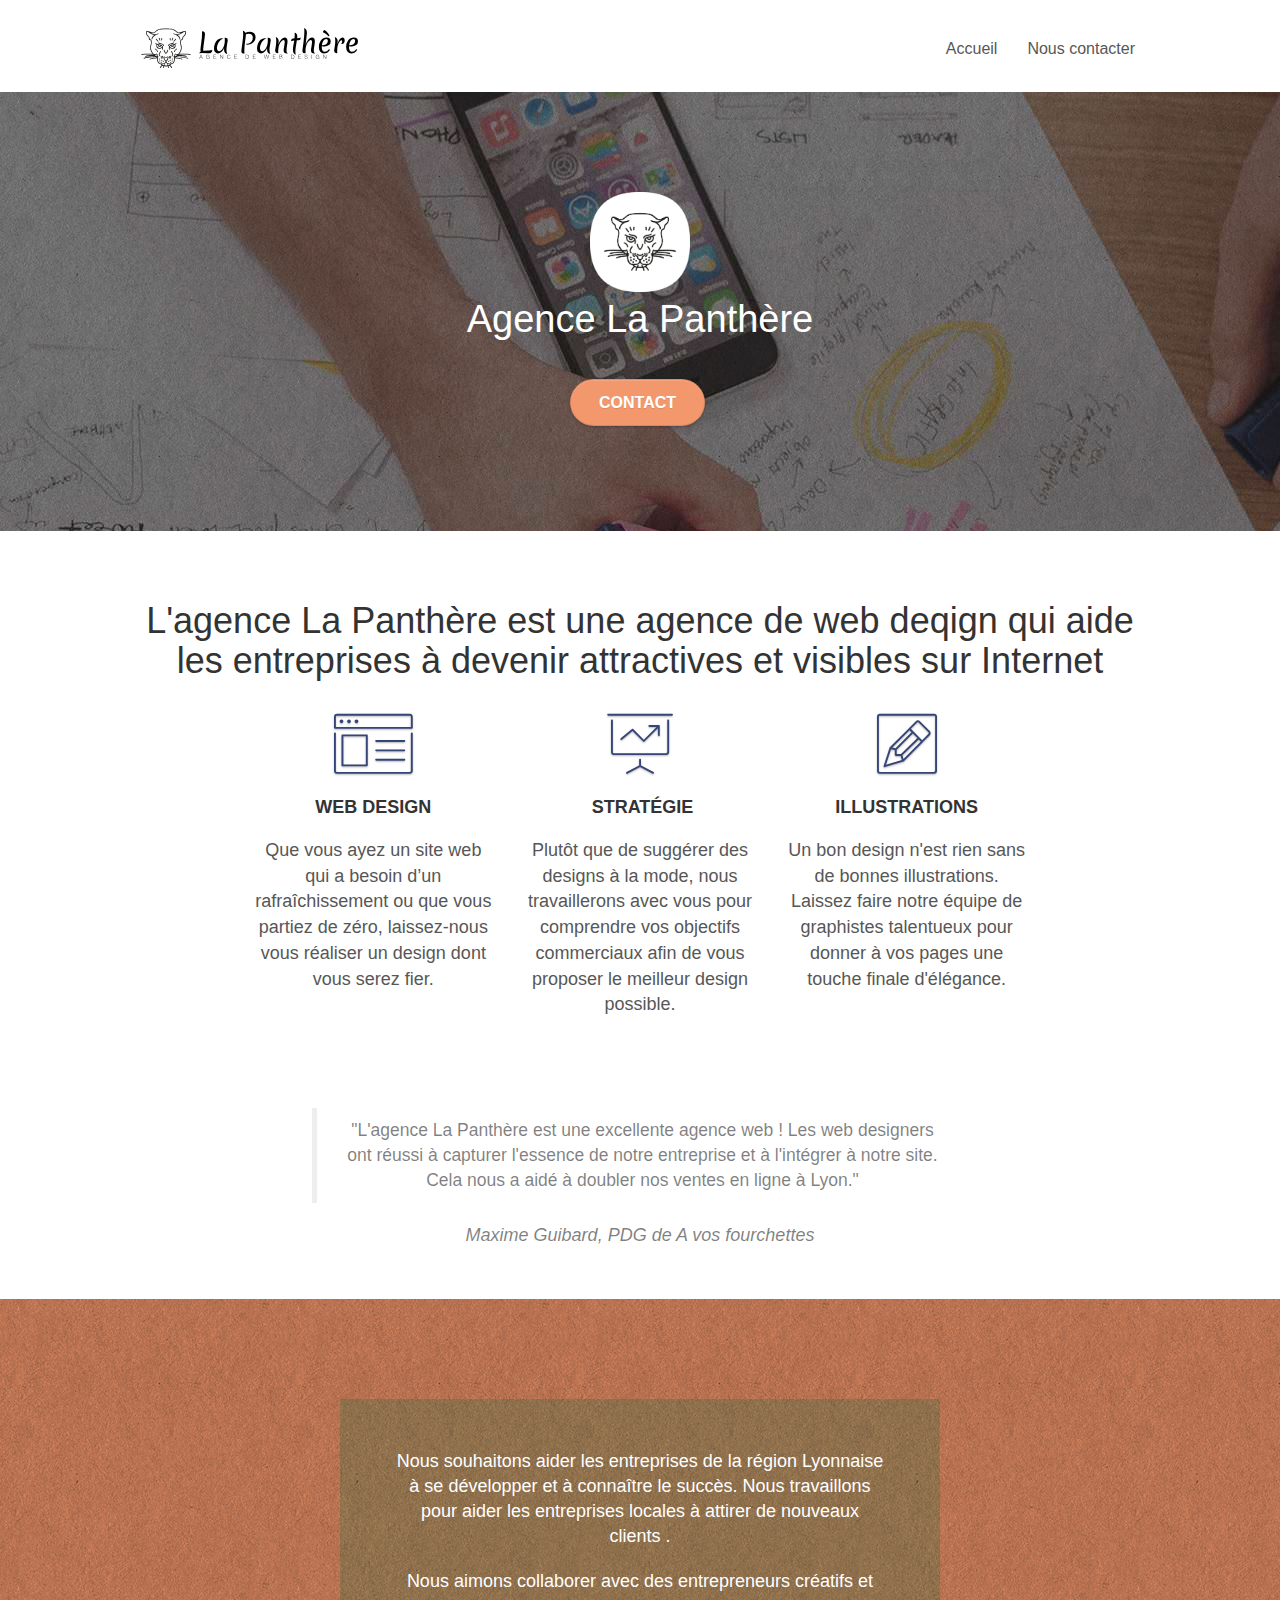
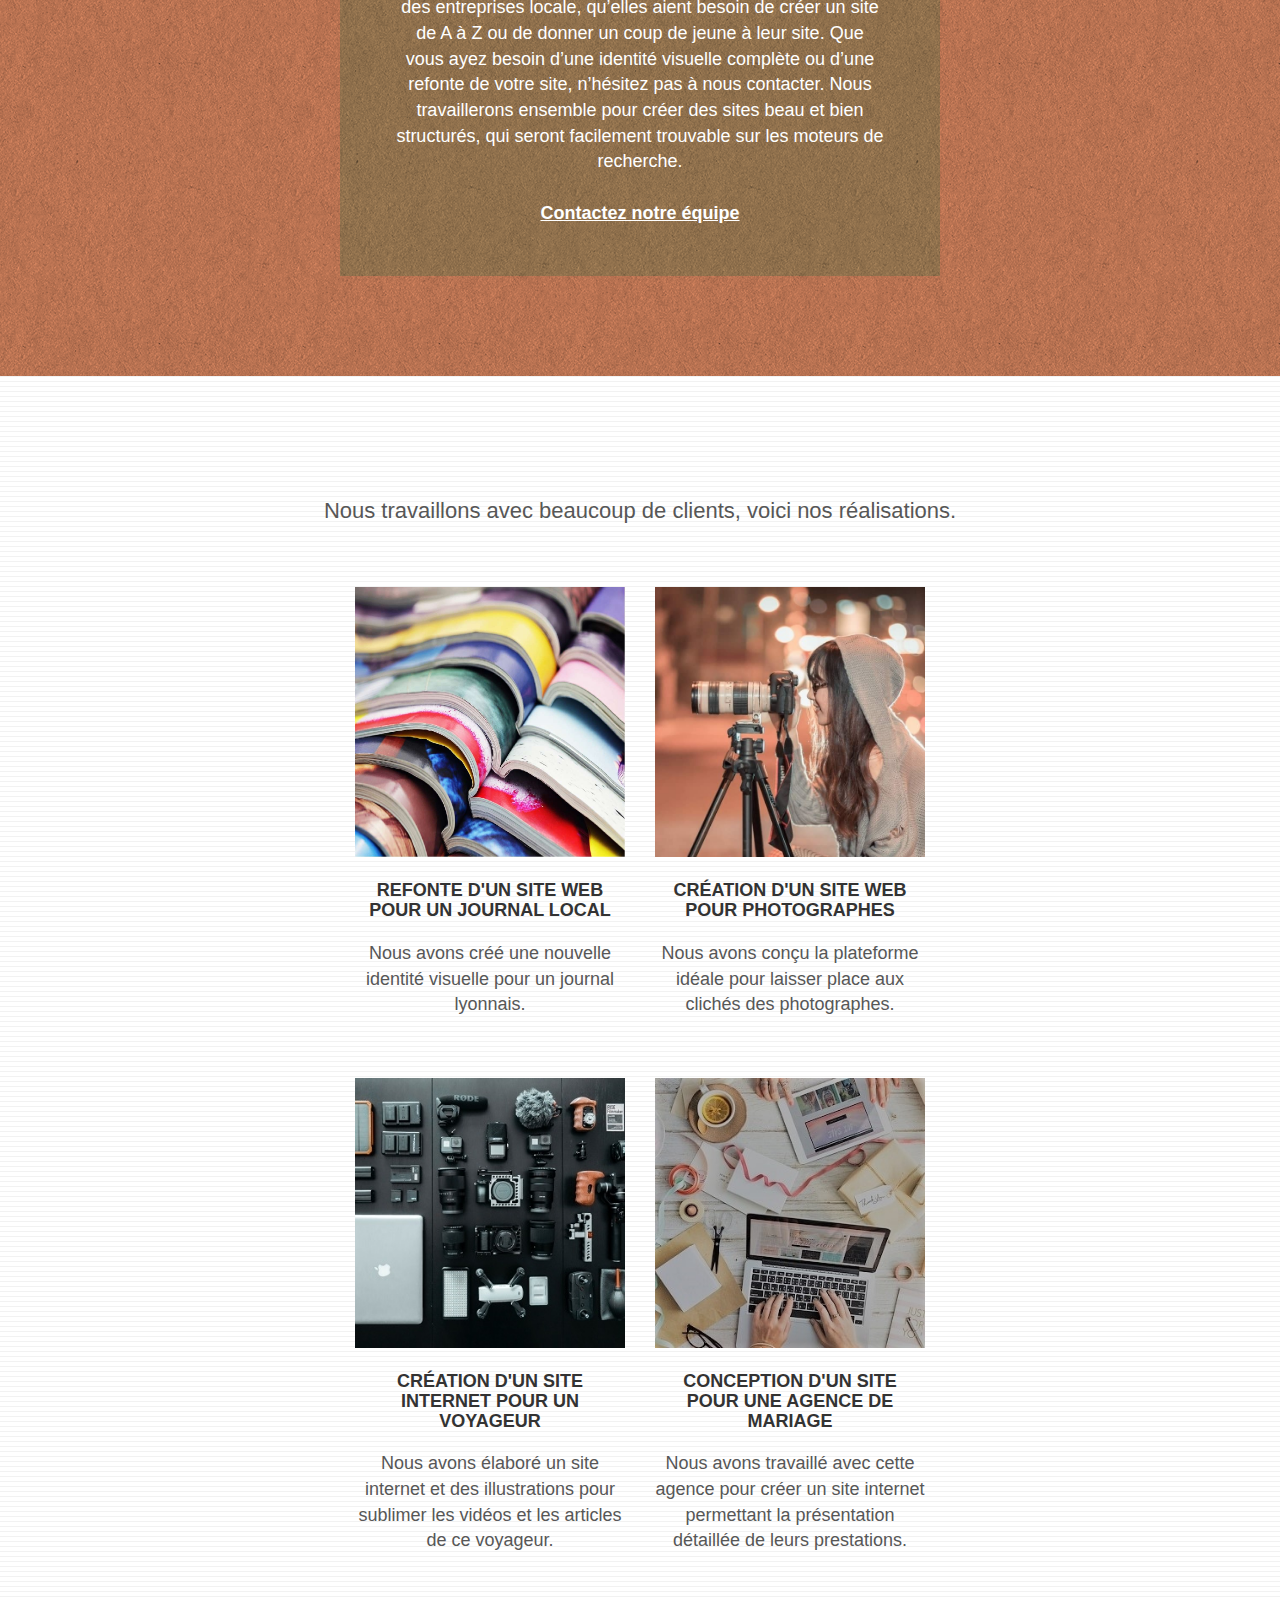
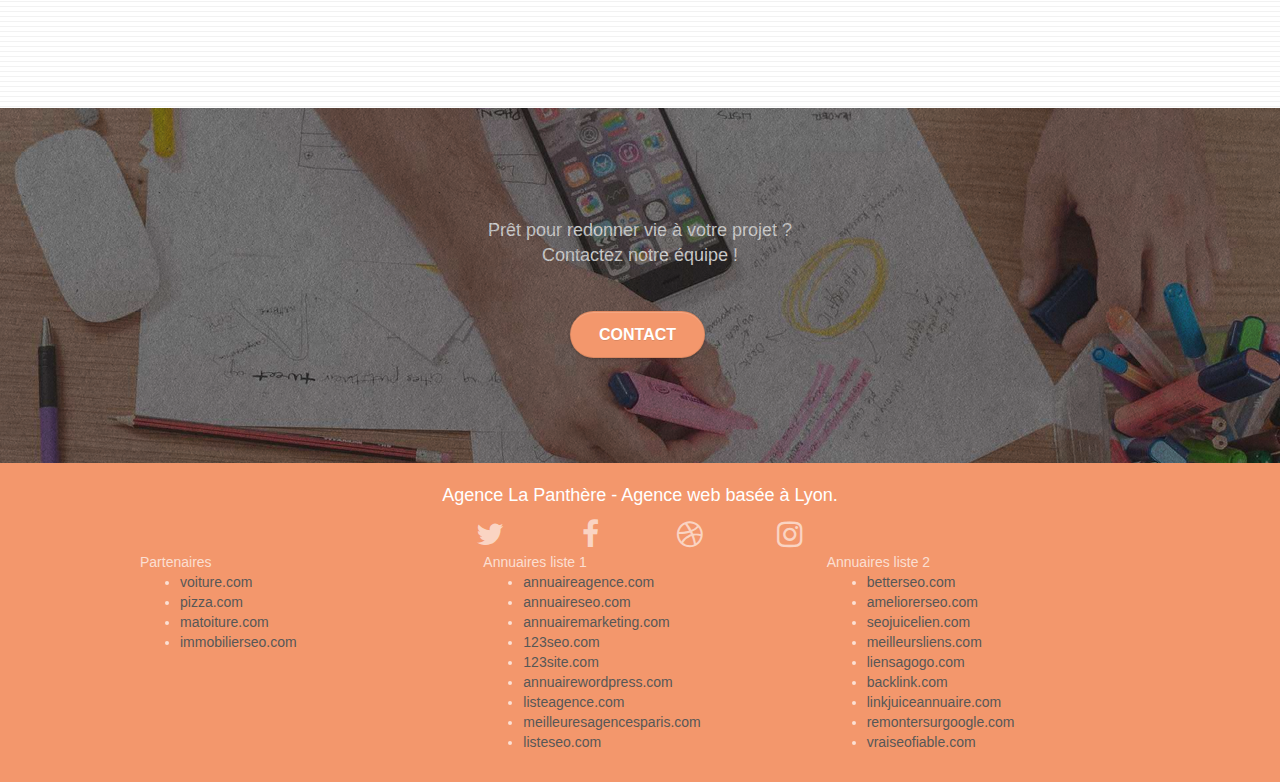
==== index.html @ 330e03d2 "suppression d'un chevron inutile aprés "nous contacter"" ====
<!doctype html>
<html lang="fr">
<head>
    <meta charset="utf-8">
    <meta name="keywords" content="seo, google, site web, site internet, agence design lyon, agence design, creation de website,creation de site internet vitrine, creer un site web entreprise, site web entreprise, faire un site internet">
    <meta name="description" content="L'agence La Panthère est une agence de web deqign qui aide les entreprises à devenir attractives et visibles sur Internet.">
    <meta name="viewport" content="width=device-width, initial-scale=1.0, viewport-fit=cover">
    <link rel="shortcut icon" type="image/png" href="favicon.jpg">
    
	<link rel="stylesheet" type="text/css" href="./css/bootstrap.css">
	<link rel="stylesheet" type="text/css" href="style.css">
	<link rel="stylesheet" type="text/css" href="./css/font-awesome.css">
	<link rel="stylesheet" type="text/css" href="./css/et-line.css">
	
	<script src="./js/jquery-2.1.0.js"></script>
	<script src="./js/bootstrap.js"></script>
	<script src="./js/blocs.js"></script>
	<script src="./js/jquery.touchSwipe.js" defer></script>
	<script src="./js/gmaps.js"></script>

    <title>Agence la Panthère - création web à Lyon</title>

    
<!-- Analytics -->
 <!-- Google tag (gtag.js) -->
<script async src="https://www.googletagmanager.com/gtag/js?id=G-FCXP6MXH14"></script>
<script>
  window.dataLayer = window.dataLayer || [];
  function gtag(){dataLayer.push(arguments);}
  gtag('js', new Date());

  gtag('config', 'G-FCXP6MXH14');
</script>
<script src="https://www.googleoptimize.com/optimize.js?id=OPT-WDSRFJL"></script>
<!-- Analytics END -->
    
</head>
<body>
<!-- Principal conteneur -->
<div class="page-container">
    
<!-- bloc-0 -->
<header>
<div class="bloc bgc-white l-bloc " id="bloc-0">
	<div class="container bloc-sm">
		<nav class="navbar row">
			<div class="navbar-header">
				<a class="navbar-brand" href="index.html"><img src="img/agence-la-panthere-monochrome.svg" alt="paris web design logo agence web meilleure agence" height="40" /></a>
				<button id="nav-toggle" type="button" class="ui-navbar-toggle navbar-toggle" data-toggle="collapse" data-target=".navbar-1">
					<span class="sr-only">Toggle navigation</span><span class="icon-bar"></span><span class="icon-bar"></span><span class="icon-bar"></span>
				</button>
			</div>
			<div class="collapse navbar-collapse navbar-1 special-dropdown-nav">
				<ul class="site-navigation nav navbar-nav">
					<li>
						<a href="index.html">Accueil</a>
					</li>
					<li>
					</li>
					<li>
						<a href="contact.html">Nous contacter</a>
					</li>
				</ul>
			</div>
		</nav>
	</div>
</div>
</header>
<!-- bloc-0 END -->

<!-- bloc-1-presentation -->
<div class="bloc bgc-dark-slate-blue bg-banniere d-bloc bg-t-edge bloc-bg-texture texture-paper b-parallax" id="bloc-1-hero">
	<div class="container bloc-lg">
		<div class="row tight-width-whitespace">
			<div class="col-sm-12">
				<img src="img/logo.png" class="center-block image-resize-mode" width="100" alt="Agence La Panthère, agence web paris, création logo paris" />
				<p class="text-center hero-bloc-text tc-white ">
					Agence La Panthère
				</p>
				<div class="text-center">
					<a href="contact.html" class="btn btn-lg btn-clean btn-rd cta-hero btn-atomic-tangerine" id="cta-hero">Contact</a>
				</div>
			</div>
		</div>
	</div>
</div>
<!-- bloc-1-presentation END -->

<!-- bloc-2-services -->
<div class="bloc bgc-white l-bloc" id="bloc-2-services">
	<div class="container bloc-md">
		<div class="row">
			<div class="col-sm-12 text-center">
				<h1> L'agence La Panthère est une agence de web deqign qui aide les entreprises à devenir attractives et visibles sur Internet </h1>
			</div>
		</div>
		<div class="row voffset-lg med-width-whitespace">
			<div class="col-sm-4">
				<div class="text-center">
					<span class="et-icon-browser sm-shadow icon-dark-slate-blue icons icon-lg"></span>
				</div>
				<h3 class="mg-md text-center">
					Web design
				</h3>
				<p class="text-center ">
					Que vous ayez un site web qui a besoin d&rsquo;un rafraîchissement ou que vous partiez de zéro, laissez-nous vous réaliser un design dont vous serez fier.
				</p>
			</div>
			<div class="col-sm-4">
				<div class="text-center">
					<span class="et-icon-presentation sm-shadow icon-dark-slate-blue icons icon-lg"></span>
				</div>
				<h3 class="mg-md text-center">
					&nbsp;Stratégie
				</h3>
				<p class="text-center ">
					Plutôt que de suggérer des designs à la mode, nous travaillerons avec vous pour comprendre vos objectifs commerciaux afin de vous proposer le meilleur design possible.<br>
				</p>
			</div>
			<div class="col-sm-4">
				<div class="text-center">
					<span class="et-icon-edit sm-shadow icon-dark-slate-blue icons icon-lg"></span>
				</div>
				<h3 class="mg-md text-center">
					Illustrations
				</h3>
				<p class="text-center ">
					Un bon design n'est rien sans de bonnes illustrations. Laissez faire notre équipe de graphistes talentueux pour donner à vos pages une touche finale d'élégance.
				</p>
			</div>
		</div>
		<div class="row voffset-lg voffset">
			<div class="col-xs-12 col-md-8 col-md-offset-2 text-center">
				<figure>
					<blockquote>"L'agence La Panthère est une excellente agence web ! Les web designers ont réussi à capturer l'essence de notre entreprise et à l'intégrer à notre site. Cela nous a aidé à doubler nos ventes en ligne à Lyon."
						</blockquote>
						<cite>Maxime Guibard, PDG de A vos fourchettes</cite>
				</figure>

			</div>
		</div>
	</div>
</div>
<!-- bloc-2-services END -->

<!-- bloc-3-what-i-do -->
<div class="bloc tc-white bgc-atomic-tangerine bg-presentation d-bloc bloc-bg-texture texture-paper b-parallax" id="bloc-3-what-i-do">
	<div class="container bloc-lg">
		<div class="row tight-width-whitespace black-background">
			<div class="col-sm-12">
				<h2 class="mg-md text-center tc-white">
					Nous souhaitons aider les entreprises de la région Lyonnaise à se développer et à connaître le succès. Nous travaillons pour aider les entreprises locales à attirer de nouveaux clients .<br>
				</h2>
				<p class="text-center white">
					Nous aimons collaborer avec des entrepreneurs créatifs et des entreprises locale, qu’elles aient besoin de créer un site de A à Z ou de donner un coup de jeune à leur site. Que vous ayez besoin d’une identité visuelle complète ou d’une refonte de votre site, n’hésitez pas à nous contacter. Nous travaillerons ensemble pour créer des sites beau et bien structurés, qui seront facilement trouvable sur les moteurs de recherche. <br><br><a class="ltc-white bold-link" href="contact.html">Contactez notre équipe</a><br>
				</p>
			</div>
		</div>
	</div>
</div>
<!-- bloc-3-what-i-do END -->

<!-- bloc-4-portfolio -->
<div class="bloc bgc-white bg-lines-h2-bg bg-repeat l-bloc" id="bloc-4-portfolio">
	<div class="container bloc-lg">
		<div class="row">
			<div class="col-sm-12 text-center">
				<h2>Nous travaillons avec beaucoup de clients, voici nos réalisations.</h2>
			</div>
		</div>
		<div class="row tight-width-whitespace portfolio-row">
			<div class="col-sm-6">
				<a href="#" data-lightbox="img/1.jpg" data-gallery-id="gallery-1" data-caption="Refonte d'un site web pour un journal local" data-frame="snapshot-lb"><img src="img/1.jpg" alt="paris web design logo agence web meilleure agence et refonte site web journal" class="img-responsive portfolio-thumb" /></a>
				<h3 class="mg-md text-center">
					Refonte d'un site web pour un journal local
				</h3>
				<p class="text-center">
					Nous avons créé une nouvelle identité visuelle pour un journal lyonnais.
				</p>
			</div>
			<div class="col-sm-6">
				<a href="#" data-lightbox="img/2.jpg" data-gallery-id="gallery-1" data-caption="Création d'un site web pour photographes" data-frame="snapshot-lb"><img src="img/2.jpg" class="img-responsive portfolio-thumb" alt="paris web design logo agence web meilleure agence, Création d'un site web pour photographes" /></a>
				<h3 class="mg-md text-center">
					Création d'un site web pour photographes
				</h3>
				<p class="text-center">
					Nous avons conçu la plateforme idéale pour laisser place aux clichés des photographes.
				</p>
			</div>
		</div>
		<div class="row tight-width-whitespace portfolio-row">
			<div class="col-sm-6">
				<a href="#" data-lightbox="img/3.jpg" data-gallery-id="gallery-1" data-caption="Création d'un site internet pour un voyageur" data-frame="snapshot-lb"><img src="img/3.jpg" class="img-responsive portfolio-thumb" alt="paris web design logo agence web meilleure agence, Création d'un site web pour voyageur"/></a>
				<h3 class="mg-md text-center">
					Création d'un site internet pour un voyageur
				</h3>
				<p class="text-center">
					Nous avons élaboré un site internet et des illustrations pour sublimer les vidéos et les articles de ce voyageur.
				</p>
			</div>
			<div class="col-sm-6">
				<a href="#" data-lightbox="img/4.jpg" data-gallery-id="gallery-1" data-caption="Conception d'un site pour une agence de mariage" data-frame="snapshot-lb"><img src="img/4.jpg" class="img-responsive portfolio-thumb" alt="paris web design logo agence web meilleure agence, Création d'un site web pour agence de mariage" /></a>
				<h3 class="mg-md text-center">
					Conception d'un site pour une agence de mariage
				</h3>
				<p class="text-center">
					Nous avons travaillé avec cette agence pour créer un site internet permettant la présentation détaillée de leurs prestations.
				</p>
			</div>
		</div>
	</div>
</div>
<!-- bloc-4-portfolio END -->

<!-- bloc-5-cta -->
<div class="bloc bgc-dark-slate-blue bg-banniere d-bloc bloc-bg-texture texture-paper" id="bloc-5-cta">
	<div class="container bloc-lg">
		<div class="row">
			<h2 class="mg-md text-center tc-white">
				Prêt pour redonner vie à votre projet ?<br>Contactez notre équipe !
			</h2>
			<div class="col-sm-12 text-center">
				<a href="contact.html" class="btn btn-atomic-tangerine btn-clean btn-rd btn-lg cta-hero">Contact</a>
			</div>
		</div>
	</div>
</div>
<!-- bloc-5-cta END -->

<!-- Footer - bloc-8 -->
<div class="bloc bgc-atomic-tangerine d-bloc" id="bloc-8">
	<div class="container bloc-sm">
		<div class="row">
			<div class="col-sm-12">
				<p class="text-center white">
					Agence La Panthère - Agence web basée à Lyon.<br>
				</p>
				<div class="row row-no-gutters social">
					<div class="col-sm-3">
						<div class="text-center">
							<a class="social" href="index.html"><span class="fa fa-twitter icon-md"></span></a>
						</div>
					</div>
					<div class="col-sm-3">
						<div class="text-center">
							<a class="social" href="index.html"><span class="fa fa-facebook icon-md"></span></a>
						</div>
					</div>
					<div class="col-sm-3">
						<div class="text-center">
							<a class="social" href="index.html"><span class="fa fa-dribbble icon-md"></span></a>
						</div>
					</div>
					<div class="col-sm-3">
						<div class="text-center">
							<a class="social" href="index.html"><span class="fa fa-instagram icon-md"></span></a>
						</div>
					</div>
					
				</div>
				<div class="row">
					<div class="col-sm-4">
						Partenaires
							<ul>
								<li><a href="voiture.com">voiture.com</a></li>
								<li><a href="pizza.com">pizza.com</a></li>
								<li><a href="matoiture.com">matoiture.com</a></li>
								<li><a href="immobilierseo.com">immobilierseo.com</a></li>
							</ul>		
					</div>
					<div class="col-sm-4">
						Annuaires liste 1
						<ul>
							<li><a href="annuaireagence.com">annuaireagence.com</a></li>
							<li><a href="annuaireseo.com">annuaireseo.com</a></li>
							<li><a href="annuairemarketing.com">annuairemarketing.com</a></li>
							<li><a href="123seoture.com">123seo.com</a></li>
							<li><a href="123site.com">123site.com</a></li>
							<li><a href="annuairewordpress.com">annuairewordpress.com</a></li>
							<li><a href="listeagence.com">listeagence.com</a></li>
							<li><a href="meilleuresagencesparis.com">meilleuresagencesparis.com</a></li>
							<li><a href="listeseo.com">listeseo.com</a></li>
						</ul>
					</div>
					<div class="col-sm-4">
						Annuaires liste 2
						<ul>
							<li><a href="betterseo.com">betterseo.com</a></li>
							<li><a href="ameliorerseo.com">ameliorerseo.com</a></li>
							<li><a href="seojuicelien.com">seojuicelien.com</a></li>
							<li><a href="meilleursliens.com">meilleursliens.com</a></li>
							<li><a href="liensagogo.com">liensagogo.com</a></li>
							<li><a href="backlink.com">backlink.com</a></li>
							<li><a href="linkjuiceannuaire.com">linkjuiceannuaire.com</a></li>
							<li><a href="remontersurgoogle.com">remontersurgoogle.com</a></li>
							<li><a href="vraiseofiable.com">vraiseofiable.com</a></li>
						</ul>
					</div>
				</div>
			</div>
		</div>
	</div>
</div>
<!-- Footer - bloc-8 END -->

</div>
<!-- Principal conteneur END -->
    
<script src="//rum-static.pingdom.net/pa-631eff310d7ce5001100128c.js" async></script>
<meta name="google-site-verification" content="HFhwHZLfHXE2FQWErXuhTQjRQw5ys9-NJ2hqbVVsiCo" />
</body>
</html>
---- style.css ----
body {
    margin: 0;
    padding: 0;
    background: #FFF;
    overflow-x: hidden;
    -webkit-font-smoothing: antialiased;
    -moz-osx-font-smoothing: grayscale;
}

a,
button {
    transition: all .3s ease-in-out;
    outline: none!important;
}

a:hover {
    text-decoration: none;
    cursor: pointer;
}

#page-loading-blocs-notifaction {
    position: fixed;
    top: 0;
    bottom: 0;
    width: 100%;
    z-index: 100000;
    background: #FFFFFF url("img/pageload-spinner.gif") no-repeat center center;
}

.bloc {
    width: 100%;
    clear: both;
    background: 50% 50% no-repeat;
    padding: 0 50px;
    -webkit-background-size: cover;
    -moz-background-size: cover;
    -o-background-size: cover;
    background-size: cover;
    position: relative;
}

.bloc .container {
    padding-left: 0;
    padding-right: 0;
}

.bloc-lg {
    padding: 100px 50px;
   
}

.bloc-md {
    padding: 50px;
}

.bloc-sm {
    padding: 20px 50px;
}

.bg-center,
.bg-l-edge,
.bg-r-edge,
.bg-t-edge,
.bg-b-edge,
.bg-tl-edge,
.bg-bl-edge,
.bg-tr-edge,
.bg-br-edge,
.bg-repeat {
    -webkit-background-size: auto!important;
    -moz-background-size: auto!important;
    -o-background-size: auto!important;
    background-size: auto!important;
}

.bg-repeat {
    background: repeat;
}

.bg-t-edge {
    background: top no-repeat;
}

.bloc-bg-texture::before {
    content: "";
    background-size: 2px 2px;
    position: absolute;
    top: 0;
    bottom: 0;
    left: 0;
    right: 0;
}

.texture-paper::before {
    background: url("img/texture-paper.png");
    background-size: 280px 280px;
}

.b-parallax {
    background-attachment: fixed;
}

.d-bloc {
    color: rgba(255, 255, 255, .7);
}

.d-bloc button:hover {
    color: rgba(255, 255, 255, .9);
}

.d-bloc .icon-round,
.d-bloc .icon-square,
.d-bloc .icon-rounded,
.d-bloc .icon-semi-rounded-a,
.d-bloc .icon-semi-rounded-b {
    border-color: rgba(255, 255, 255, .9);
}

.d-bloc .divider-h span {
    border-color: rgba(255, 255, 255, .2);
}

.d-bloc .a-btn,
.d-bloc .navbar a,
.d-bloc .navbar-brand,
.d-bloc a .icon-sm,
.d-bloc a .icon-md,
.d-bloc a .icon-lg,
.d-bloc a .icon-xl,
.d-bloc h1 a,
.d-bloc h2 a,
.d-bloc h3 a,
.d-bloc h4 a,
.d-bloc h5 a,
.d-bloc h6 a,
.d-bloc p a {
    color: rgba(255, 255, 255, .6);
}

.d-bloc .a-btn:hover,
.d-bloc .navbar a:hover,
.d-bloc .navbar-brand:hover,
.d-bloc a:hover .icon-sm,
.d-bloc a:hover .icon-md,
.d-bloc a:hover .icon-lg,
.d-bloc a:hover .icon-xl,
.d-bloc h1 a:hover,
.d-bloc h2 a:hover,
.d-bloc h3 a:hover,
.d-bloc h4 a:hover,
.d-bloc h5 a:hover,
.d-bloc h6 a:hover,
.d-bloc p a:hover {
    color: rgba(255, 255, 255, 1);
}

.d-bloc .navbar-toggle .icon-bar {
    background: rgba(255, 255, 255, 1);
}

.d-bloc .btn-wire,
.d-bloc .btn-wire:hover {
    color: rgba(255, 255, 255, 1);
    border-color: rgba(255, 255, 255, 1);
}

.d-bloc .panel {
    color: rgba(0, 0, 0, .5);
}

.d-bloc .panel button:hover {
    color: rgba(0, 0, 0, .7);
}

.d-bloc .panel icon {
    border-color: rgba(0, 0, 0, .7);
}

.d-bloc .panel .divider-h span {
    border-color: rgba(0, 0, 0, .1);
}

.d-bloc .panel .a-btn {
    color: rgba(0, 0, 0, .6);
}

.d-bloc .panel .a-btn:hover {
    color: rgba(0, 0, 0, 1);
}

.d-bloc .panel .btn-wire,
.d-bloc .panel .btn-wire:hover {
    color: rgba(0, 0, 0, .7);
    border-color: rgba(0, 0, 0, .3);
}

.d-bloc .panel,
.l-bloc {
    color: rgba(0, 0, 0, .5);
}

.d-bloc .panel button:hover,
.l-bloc button:hover {
    color: rgba(0, 0, 0, .7);
}

.l-bloc .icon-round,
.l-bloc .icon-square,
.l-bloc .icon-rounded,
.l-bloc .icon-semi-rounded-a,
.l-bloc .icon-semi-rounded-b {
    border-color: rgba(0, 0, 0, .7);
}

.d-bloc .panel .divider-h span,
.l-bloc .divider-h span {
    border-color: rgba(0, 0, 0, .1);
}

.d-bloc .panel .a-btn,
.l-bloc .a-btn,
.l-bloc .navbar a,
.l-bloc .navbar-brand,
.l-bloc a .icon-sm,
.l-bloc a .icon-md,
.l-bloc a .icon-lg,
.l-bloc a .icon-xl,
.l-bloc h1 a,
.l-bloc h2 a,
.l-bloc h3 a,
.l-bloc h4 a,
.l-bloc h5 a,
.l-bloc h6 a,
.l-bloc p a {
    color: rgba(0, 0, 0, .6);
}

.d-bloc .panel .a-btn:hover,
.l-bloc .a-btn:hover,
.l-bloc .navbar a:hover,
.l-bloc .navbar-brand:hover,
.l-bloc a:hover .icon-sm,
.l-bloc a:hover .icon-md,
.l-bloc a:hover .icon-lg,
.l-bloc a:hover .icon-xl,
.l-bloc h1 a:hover,
.l-bloc h2 a:hover,
.l-bloc h3 a:hover,
.l-bloc h4 a:hover,
.l-bloc h5 a:hover,
.l-bloc h6 a:hover,
.l-bloc p a:hover {
    color: rgba(0, 0, 0, 1);
}

.l-bloc .navbar-toggle .icon-bar {
    color: rgba(0, 0, 0, .6);
}

.d-bloc .panel .btn-wire,
.d-bloc .panel .btn-wire:hover,
.l-bloc .btn-wire,
.l-bloc .btn-wire:hover {
    color: rgba(0, 0, 0, .7);
    border-color: rgba(0, 0, 0, .3);
}

.voffset {
    margin-top: 30px;
}

.voffset-lg {
    margin-top: 80px;
}

.row-no-gutters {
    margin-right: 0;
    margin-left: 0;
}

.row.row-no-gutters > [class^="col-"],
.row.row-no-gutters > [class*=" col-"] {
    padding-right: 0;
    padding-left: 0;
}

#bloc-1-hero h1 {
    font-size: 32px;
}

.navbar {
    margin-bottom: 0;
    z-index: 1;
}

.navbar-brand {
    height: auto;
    padding: 3px 15px;
    font-size: 25px;
    font-weight: normal;
    font-weight: 600;
    line-height: 44px;
}

.navbar-brand img {
    max-height: 200px;
    margin: 0 5px 0 0;
    display: inline;
}

.navbar-brand img[src$=svg] {
    min-width: 100px;
}

.nav-center .navbar-brand img {
    margin: 0;
}

.navbar .nav {
    padding-top: 2px;
    margin-right: -16px;
    float: right;
    z-index: 1;
}

.nav > li {
    float: left;
    margin-top: 4px;
    font-size: 16px;
}

.navbar-nav .open .dropdown-menu > li > a {
    text-align: inherit;
}

.nav > li a:hover,
.nav > li a:focus {
    background: transparent;
}

.navbar-toggle {
    margin: 10px 10px 0 0;
    border: 0px;
}

.navbar-toggle:hover {
    background: transparent!important;
}

.navbar-toggle .icon-bar {
    background-color: rgba(0, 0, 0, .5);
    width: 26px;
}

.nav-invert .navbar .nav {
    float: left;
}

.nav-invert .navbar-header,
.nav-invert .navbar-brand {
    float: right;
    position: relative;
    z-index: 2;
}

@media (min-width: 768px) {
    .site-navigation {
        position: absolute;
        top: 50%;
        right: 20px;
        transform: translate(0, -50%);
        -webkit-transform: translateY(-50%);
    }
    .nav > li .dropdown-menu a,
    .nav > li .dropdown-menu a:hover {
        color: #484848;
    }
    .nav-invert .site-navigation {
        left: 0;
        right: 0;
    }
    .nav-center {
        text-align: center;
    }
    .nav-center .navbar-header {
        width: 100%;
    }
    .nav-center .navbar-header,
    .nav-center .navbar-brand,
    .nav-center .nav > li {
        float: none;
        display: inline-block;
    }
    .nav-center .site-navigation {
        position: relative;
        width: 100%;
        right: 0;
        margin-right: 0px;
        margin-top: 20px;
    }
    .nav-center.mini-nav .navbar-toggle {
        float: none;
        margin: 10px auto 0;
    }
}

.nav > li > .dropdown a {
    background: none!important;
    display: block;
    padding: 14px 15px;
}

nav .caret {
    margin: 0 5px;
}

.dropdown-menu .dropdown-menu {
    top: -8px;
    left: 100%;
}

.dropdown-menu .dropmenu-flow-right {
    top: 100%;
    left: 0;
    margin-left: -1px;
    border-top-left-radius: 0;
    border-top-right-radius: 0;
}

.dropdown-menu .dropdown span {
    border: 4px solid black;
    border-top-color: transparent;
    border-right-color: transparent;
    border-bottom-color: transparent;
    margin: 6px -5px 0 0!important;
    float: right;
}

.mg-md {
    margin-top: 10px;
    margin-bottom: 20px;
}

.mg-lg {
    margin-top: 10px;
    margin-bottom: 40px;
}

.btn {
    margin: 0 5px 5px 0;
}

.btn.pull-right {
    margin: 0 0 5px 5px;
}

.btn-d,
.btn-d:hover,
.btn-d:focus {
    color: #FFF;
    background: rgba(0, 0, 0, .3);
}

button {
    outline: none!important;
}

.btn-rd {
    border-radius: 40px;
}

.btn-clean {
    border: 1px solid rgba(0, 0, 0, .08);
    border-bottom-color: rgba(0, 0, 0, .1);
    text-shadow: 0 1px 0 rgba(0, 0, 1, .1);
    box-shadow: 0 1px 3px rgba(0, 0, 1, .25), inset 0 1px 0 0 rgba(255, 255, 255, .15);
}

.icon-md {
    font-size: 30px!important;
}

.icon-lg {
    font-size: 60px!important;
}

.sm-shadow {
    text-shadow: 0 1px 2px rgba(0, 0, 0, .3);
}

.panel-sq,
.panel-sq .panel-heading,
.panel-sq .panel-footer {
    border-radius: 0;
}

.panel-rd {
    border-radius: 30px;
}

.panel-rd .panel-heading {
    border-radius: 29px 29px 0 0;
}

.panel-rd .panel-footer {
    border-radius: 0 0 29px 29px;
}

.form-control {
    border-color: rgba(0, 0, 0, .1);
    box-shadow: none;
    background-color: #f7c6af;
}

.scrollToTop {
    width: 40px;
    height: 40px;
    position: fixed;
    bottom: 20px;
    right: 20px;
    opacity: 0;
    z-index: 500;
    transition: all .3s ease-in-out;
}

.scrollToTop span {
    margin-top: 6px;
}

.showScrollTop {
    font-size: 14px;
    opacity: 1;
}

a[data-lightbox] {
    position: relative;
    display: block;
    text-align: center;
}

a[data-lightbox]:hover::before {
    content: "+";
    font-family: "HelveticaNeue-Light", "Helvetica Neue Light", "Helvetica Neue", Helvetica, Arial;
    font-size: 32px;
    width: 50px;
    height: 50px;
    margin-left: -25px;
    border-radius: 50%;
    background: rgba(0, 0, 0, .6);
    color: #FFF;
    font-weight: 100;
    z-index: 1;
    position: absolute;
    top: 50%;
    transform: translateY(-50%);
    -webkit-transform: translateY(-50%);
}

a[data-lightbox]:hover img {
    opacity: 0.6;
    -webkit-animation-fill-mode: none;
    animation-fill-mode: none;
}

#lightbox-modal {
    display: flex;
    align-items: center;
}

#lightbox-modal .modal-dialog {
    width: 90%;
    max-width: 900px;
    margin: 0 auto 0;
}

#lightbox-modal .modal-dialog img {
    max-height: 90vh;
    margin: 0 auto;
}

.lightbox-caption {
    padding: 20px;
    color: #FFF;
    background: rgba(0, 0, 0, .5);
    position: absolute;
    left: 15px;
    right: 15px;
    bottom: 5px;
}

.close-lightbox {
    color: #FFF;
    font-size: 30px;
    position: absolute;
    top: 20px;
    right: 20px;
    z-index: 20;
    background: rgba(0, 0, 0, .5);
    border: none;
    line-height: 30px;
    padding: 0 9px 5px;
    opacity: 0.3;
}

.close-lightbox:hover,
.next-lightbox:hover,
.prev-lightbox:hover {
    opacity: 1.0;
    color: #FFF;
}

.next-lightbox,
.prev-lightbox {
    font-size: 20px;
    color: rgba(255, 255, 255, .9);
    background: rgba(0, 0, 0, .5);
    transition: all .2s ease-in-out;
    position: absolute;
    top: 45%;
    z-index: 1;
    opacity: 0.4;
}

.next-lightbox {
    padding: 6px 8px 1px 13px;
    right: 25px;
}

.prev-lightbox {
    padding: 6px 13px 1px 10px;
    left: 25px;
}

.snapshot-lb .modal-body {
    padding-bottom: 45px;
}

.snapshot-lb .lightbox-caption {
    padding: 0;
    color: rgba(0, 0, 0, .5);
    background: none;
}

h1,
h2,
h3,
h4,
h5,
h6,
p,
label,
.btn,
a {
    font-family: "helvetica";
    font-weight: 400;
    color: #575757!important;
}

.container {
    max-width: 1000px;
}

.hero-bloc-text {
    font-size: 38px;
}

.hero-bloc-text-sub {
    font-size: 36px;
}

.statement-bloc-text {
    line-height: 26px;
    font-style: italic;
    font-size: 20px;
    text-align: center;
    font-weight: lighter;
    max-width: 520px;
    margin: auto auto auto auto;
}

p {
    font-size: 11px;
}

.tight-width-whitespace {
    max-width: 600px;
    margin: auto auto auto auto;
}

.h1 {
    font-size: 20px;
    font-family: "Open Sans";
}

.cta-hero {
    margin-top: 22px;
    color: #FFFFFF!important;
    text-transform: uppercase;
    padding: 12px 28px 12px 28px;
    font-size: 16px;
    font-weight: 700;
}

.social {
    max-width: 400px;
    margin: auto auto auto auto;
}

h2 {
    font-size: 22px;
    line-height: 1.4em;
}

h3 {
    font-size: 15px;
    text-transform: uppercase;
    font-weight: 700;
    color: #333333!important;
}

.med-width-whitespace {
    max-width: 800px;
    margin: auto auto auto auto;
    box-shadow: 0px 0px 0px #000000;
}

h1 {
    color: #333333!important;
}

h4 {
    color: #333333!important;
}

.icons {
    margin-bottom: 14px;
    margin-top: 24px;
}

.white {
    color: #FFFFFF!important;
}

.portfolio-thumb {
    margin-bottom: 24px;
}

.portfolio-row {
    margin-bottom: 44px;
    margin-top: 50px;
}

.avatar {
    box-shadow: 0px 4px 9px rgba(0, 0, 0, 0.3);
}

.black-background {
    background-color: rgba(165, 147, 99, 0.7);
    padding: 40px 40px 40px 40px;
}

.bold-link {
    font-weight: 900;
    text-decoration: underline!important;
}

.bgc-white {
    background-color: #FFFFFF;
}

.bgc-dark-slate-blue {
    background-color: #364577;
}

.bgc-atomic-tangerine {
    background-color: #F3976C;
}

.tc-white {
    color: white!important;
}

.btn-atomic-tangerine {
    background: #F3976C;
    color: #FFFFFF!important;
}

.btn-atomic-tangerine:hover {
    background: #c27956!important;
    color: #FFFFFF!important;
}

.ltc-white {
    color: #FFFFFF!important;
}

.ltc-white:hover {
    color: #cccccc!important;
}

.ltc-atomic-tangerine {
    color: #F3976C!important;
}

.ltc-atomic-tangerine:hover {
    color: #c27956!important;
}

.icon-dark-slate-blue {
    color: #364577!important;
    border-color: #364577!important;
}

.bg-dots-bg {
    background-image: url("img/dots-bg.png");
}

.bg-lines-h2-bg {
    background-image: url("img/lines-h2-bg.png");
}

.bg-banniere {
    background-image: url("img/agence-la-panthere.jpg");
}

.bg-presentation {
    background-image: url("img/image-de-presentation.jpg");
}

@media (max-width: 1024px) {
    .bloc {
        padding-left: 20px;
        padding-right: 20px;
    }
    .bloc.full-width-bloc,
    .bloc-tile-2.full-width-bloc .container,
    .bloc-tile-3.full-width-bloc .container,
    .bloc-tile-4.full-width-bloc .container {
        padding-left: 0;
        padding-right: 0;
    }
}

@media (max-width: 992px) and (min-width: 768px) {
    .navbar .nav {
        max-width: 80%
    }
    .nav-center.navbar .nav {
        max-width: 100%
    }
}

@media only screen and (min-width: 768px) and (max-width: 1024px) and (orientation: landscape) {
    .b-parallax {
        background-attachment: scroll;
    }
}

@media only screen and (min-width: 1024px) and (max-width: 1366px) and (-webkit-min-device-pixel-ratio: 1.5) {
    .b-parallax {
        background-attachment: scroll;
    }
}

@media (max-width: 991px) {
    .container {
        width: 100%;
    }
    .b-parallax {
        background-attachment: scroll;
    }
    .page-container,
    #hero-bloc {
        overflow-x: hidden;
        position: relative;
    }
    
    .bloc-group,
    .bloc-group .bloc {
        display: block;
        width: 100%;
    }
    .bloc-fill-screen .fill-bloc-top-edge,
    .bloc-fill-screen .fill-bloc-bottom-edge {
        padding: 0 20px;
        
    }
}

@media (max-width: 767px) {
    .page-container {
        overflow-x: hidden;
        position: relative;
    }
    h1,
    h2,
    h3,
    h4,
    h5,
    h6,
    p,
    #disqus_thread {
        padding-left: 10px!important;
        padding-right: 10px!important;
    }
    .b-parallax {
        background-attachment: scroll;
    }
    .navbar .nav {
        padding-top: 0;
        border-top: 1px solid rgba(0, 0, 0, .2);
        float: none!important;
    }
    .navbar.row {
        margin-left: 0;
        margin-right: 0;
    }
    .site-navigation {
        position: inherit;
        transform: none;
        -webkit-transform: none;
        -ms-transform: none;
    }
    .nav > li {
        margin-top: 0;
        border-bottom: 1px solid rgba(0, 0, 0, .1);
        background: rgba(0, 0, 0, .05);
        text-align: left;
        padding-left: 15px;
        width: 100%;
    }
    .nav > li:hover {
        background: rgba(0, 0, 0, .08);
    }
    .dropdown .dropdown a .caret {
        float: none;
        margin: 5px 0 0 10px!important;
        border: 4px solid black;
        border-bottom-color: transparent;
        border-right-color: transparent;
        border-left-color: transparent;
    }
    #hero-bloc .navbar .nav {
        background: rgba(0, 0, 0, .8);
    }
    #hero-bloc .navbar .nav a {
        color: rgba(255, 255, 255, .6);
    }
    .hero {
        padding: 50px 0;
    }
    .hero-nav {
        left: -1px;
        right: -1px;
    }
    .navbar-collapse {
        padding: 0;
        overflow-x: hidden;
        -webkit-box-shadow: none;
        box-shadow: none;
    }
    .navbar-brand img {
        max-height: 40px;
        width: auto;
    }
    .nav-invert .navbar-header {
        float: none;
        width: 100%;
    }
    .nav-invert .navbar-toggle {
        float: left;
        margin-left: 10px;
    }
    .bloc {
        padding-left: 0;
        padding-right: 0;
    }
    .bloc-xxl,
    .bloc-xl,
    .bloc-lg {
        padding: 40px 0;
    }
    .bloc-sm,
    .bloc-md {
        padding-left: 0;
        padding-right: 0;
    }
    .bloc-tile-2 .container,
    .bloc-tile-3 .container,
    .bloc-tile-4 .container,
    .bloc-fill-screen .fill-bloc-top-edge,
    .bloc-fill-screen .fill-bloc-bottom-edge {
        padding-left: 0;
        padding-right: 0;
    }
    .a-block {
        padding: 0 10px;
    }
    .btn-dwn {
        display: none;
    }
    .voffset {
        margin-top: 5px;
    }
    .voffset-md {
        margin-top: 20px;
    }
    .voffset-lg {
        margin-top: 30px;
    }
    form {
        padding: 5px;
    }
    .close-lightbox {
        display: inline-block;
    }
    .blocsapp-device-iphone5 {
        background-size: 216px 425px;
        padding-top: 60px;
        width: 216px;
        height: 425px;
    }
    .blocsapp-device-iphone5 img {
        width: 180px;
        height: 320px;
    }
}

@media (max-width: 400px) {
    .bloc {
        padding-left: 0;
        padding-right: 0;
    }
}

@media (max-width: 767px) {
    .bloc-mob-center-text {
        text-align: center;
    }
}
---- css/et-line.css ----
@font-face {
    font-family: et-line;
    src: url(../fonts/et-line.eot);
    src: url(../fonts/et-line.eot?#iefix) format('embedded-opentype'), url(../fonts/et-line.woff) format('woff'), url(../fonts/et-line.ttf) format('truetype'), url(../fonts/et-line.svg#et-line) format('svg');
    font-weight: 400;
    font-style: normal
}

.et-icon-adjustments,
.et-icon-alarmclock,
.et-icon-anchor,
.et-icon-aperture,
.et-icon-attachment,
.et-icon-bargraph,
.et-icon-basket,
.et-icon-beaker,
.et-icon-bike,
.et-icon-book-open,
.et-icon-briefcase,
.et-icon-browser,
.et-icon-calendar,
.et-icon-camera,
.et-icon-caution,
.et-icon-chat,
.et-icon-circle-compass,
.et-icon-clipboard,
.et-icon-clock,
.et-icon-cloud,
.et-icon-compass,
.et-icon-desktop,
.et-icon-dial,
.et-icon-document,
.et-icon-documents,
.et-icon-download,
.et-icon-dribbble,
.et-icon-edit,
.et-icon-envelope,
.et-icon-expand,
.et-icon-facebook,
.et-icon-flag,
.et-icon-focus,
.et-icon-gears,
.et-icon-genius,
.et-icon-gift,
.et-icon-global,
.et-icon-globe,
.et-icon-googleplus,
.et-icon-grid,
.et-icon-happy,
.et-icon-hazardous,
.et-icon-heart,
.et-icon-hotairballoon,
.et-icon-hourglass,
.et-icon-key,
.et-icon-laptop,
.et-icon-layers,
.et-icon-lifesaver,
.et-icon-lightbulb,
.et-icon-linegraph,
.et-icon-linkedin,
.et-icon-lock,
.et-icon-magnifying-glass,
.et-icon-map,
.et-icon-map-pin,
.et-icon-megaphone,
.et-icon-mic,
.et-icon-mobile,
.et-icon-newspaper,
.et-icon-notebook,
.et-icon-paintbrush,
.et-icon-paperclip,
.et-icon-pencil,
.et-icon-phone,
.et-icon-picture,
.et-icon-pictures,
.et-icon-piechart,
.et-icon-presentation,
.et-icon-pricetags,
.et-icon-printer,
.et-icon-profile-female,
.et-icon-profile-male,
.et-icon-puzzle,
.et-icon-quote,
.et-icon-recycle,
.et-icon-refresh,
.et-icon-ribbon,
.et-icon-rss,
.et-icon-sad,
.et-icon-scissors,
.et-icon-scope,
.et-icon-search,
.et-icon-shield,
.et-icon-speedometer,
.et-icon-strategy,
.et-icon-streetsign,
.et-icon-tablet,
.et-icon-target,
.et-icon-telescope,
.et-icon-toolbox,
.et-icon-tools,
.et-icon-tools-2,
.et-icon-trophy,
.et-icon-tumblr,
.et-icon-twitter,
.et-icon-upload,
.et-icon-video,
.et-icon-wallet,
.et-icon-wine {
    font-family: et-line;
    speak: none;
    font-style: normal;
    font-weight: 400;
    font-variant: normal;
    text-transform: none;
    line-height: 1;
    -webkit-font-smoothing: antialiased;
    -moz-osx-font-smoothing: grayscale;
    display: inline-block
}

.et-icon-mobile:before {
    content: "\e000"
}

.et-icon-laptop:before {
    content: "\e001"
}

.et-icon-desktop:before {
    content: "\e002"
}

.et-icon-tablet:before {
    content: "\e003"
}

.et-icon-phone:before {
    content: "\e004"
}

.et-icon-document:before {
    content: "\e005"
}

.et-icon-documents:before {
    content: "\e006"
}

.et-icon-search:before {
    content: "\e007"
}

.et-icon-clipboard:before {
    content: "\e008"
}

.et-icon-newspaper:before {
    content: "\e009"
}

.et-icon-notebook:before {
    content: "\e00a"
}

.et-icon-book-open:before {
    content: "\e00b"
}

.et-icon-browser:before {
    content: "\e00c"
}

.et-icon-calendar:before {
    content: "\e00d"
}

.et-icon-presentation:before {
    content: "\e00e"
}

.et-icon-picture:before {
    content: "\e00f"
}

.et-icon-pictures:before {
    content: "\e010"
}

.et-icon-video:before {
    content: "\e011"
}

.et-icon-camera:before {
    content: "\e012"
}

.et-icon-printer:before {
    content: "\e013"
}

.et-icon-toolbox:before {
    content: "\e014"
}

.et-icon-briefcase:before {
    content: "\e015"
}

.et-icon-wallet:before {
    content: "\e016"
}

.et-icon-gift:before {
    content: "\e017"
}

.et-icon-bargraph:before {
    content: "\e018"
}

.et-icon-grid:before {
    content: "\e019"
}

.et-icon-expand:before {
    content: "\e01a"
}

.et-icon-focus:before {
    content: "\e01b"
}

.et-icon-edit:before {
    content: "\e01c"
}

.et-icon-adjustments:before {
    content: "\e01d"
}

.et-icon-ribbon:before {
    content: "\e01e"
}

.et-icon-hourglass:before {
    content: "\e01f"
}

.et-icon-lock:before {
    content: "\e020"
}

.et-icon-megaphone:before {
    content: "\e021"
}

.et-icon-shield:before {
    content: "\e022"
}

.et-icon-trophy:before {
    content: "\e023"
}

.et-icon-flag:before {
    content: "\e024"
}

.et-icon-map:before {
    content: "\e025"
}

.et-icon-puzzle:before {
    content: "\e026"
}

.et-icon-basket:before {
    content: "\e027"
}

.et-icon-envelope:before {
    content: "\e028"
}

.et-icon-streetsign:before {
    content: "\e029"
}

.et-icon-telescope:before {
    content: "\e02a"
}

.et-icon-gears:before {
    content: "\e02b"
}

.et-icon-key:before {
    content: "\e02c"
}

.et-icon-paperclip:before {
    content: "\e02d"
}

.et-icon-attachment:before {
    content: "\e02e"
}

.et-icon-pricetags:before {
    content: "\e02f"
}

.et-icon-lightbulb:before {
    content: "\e030"
}

.et-icon-layers:before {
    content: "\e031"
}

.et-icon-pencil:before {
    content: "\e032"
}

.et-icon-tools:before {
    content: "\e033"
}

.et-icon-tools-2:before {
    content: "\e034"
}

.et-icon-scissors:before {
    content: "\e035"
}

.et-icon-paintbrush:before {
    content: "\e036"
}

.et-icon-magnifying-glass:before {
    content: "\e037"
}

.et-icon-circle-compass:before {
    content: "\e038"
}

.et-icon-linegraph:before {
    content: "\e039"
}

.et-icon-mic:before {
    content: "\e03a"
}

.et-icon-strategy:before {
    content: "\e03b"
}

.et-icon-beaker:before {
    content: "\e03c"
}

.et-icon-caution:before {
    content: "\e03d"
}

.et-icon-recycle:before {
    content: "\e03e"
}

.et-icon-anchor:before {
    content: "\e03f"
}

.et-icon-profile-male:before {
    content: "\e040"
}

.et-icon-profile-female:before {
    content: "\e041"
}

.et-icon-bike:before {
    content: "\e042"
}

.et-icon-wine:before {
    content: "\e043"
}

.et-icon-hotairballoon:before {
    content: "\e044"
}

.et-icon-globe:before {
    content: "\e045"
}

.et-icon-genius:before {
    content: "\e046"
}

.et-icon-map-pin:before {
    content: "\e047"
}

.et-icon-dial:before {
    content: "\e048"
}

.et-icon-chat:before {
    content: "\e049"
}

.et-icon-heart:before {
    content: "\e04a"
}

.et-icon-cloud:before {
    content: "\e04b"
}

.et-icon-upload:before {
    content: "\e04c"
}

.et-icon-download:before {
    content: "\e04d"
}

.et-icon-target:before {
    content: "\e04e"
}

.et-icon-hazardous:before {
    content: "\e04f"
}

.et-icon-piechart:before {
    content: "\e050"
}

.et-icon-speedometer:before {
    content: "\e051"
}

.et-icon-global:before {
    content: "\e052"
}

.et-icon-compass:before {
    content: "\e053"
}

.et-icon-lifesaver:before {
    content: "\e054"
}

.et-icon-clock:before {
    content: "\e055"
}

.et-icon-aperture:before {
    content: "\e056"
}

.et-icon-quote:before {
    content: "\e057"
}

.et-icon-scope:before {
    content: "\e058"
}

.et-icon-alarmclock:before {
    content: "\e059"
}

.et-icon-refresh:before {
    content: "\e05a"
}

.et-icon-happy:before {
    content: "\e05b"
}

.et-icon-sad:before {
    content: "\e05c"
}

.et-icon-facebook:before {
    content: "\e05d"
}

.et-icon-twitter:before {
    content: "\e05e"
}

.et-icon-googleplus:before {
    content: "\e05f"
}

.et-icon-rss:before {
    content: "\e060"
}

.et-icon-tumblr:before {
    content: "\e061"
}

.et-icon-linkedin:before {
    content: "\e062"
}

.et-icon-dribbble:before {
    content: "\e063"
}
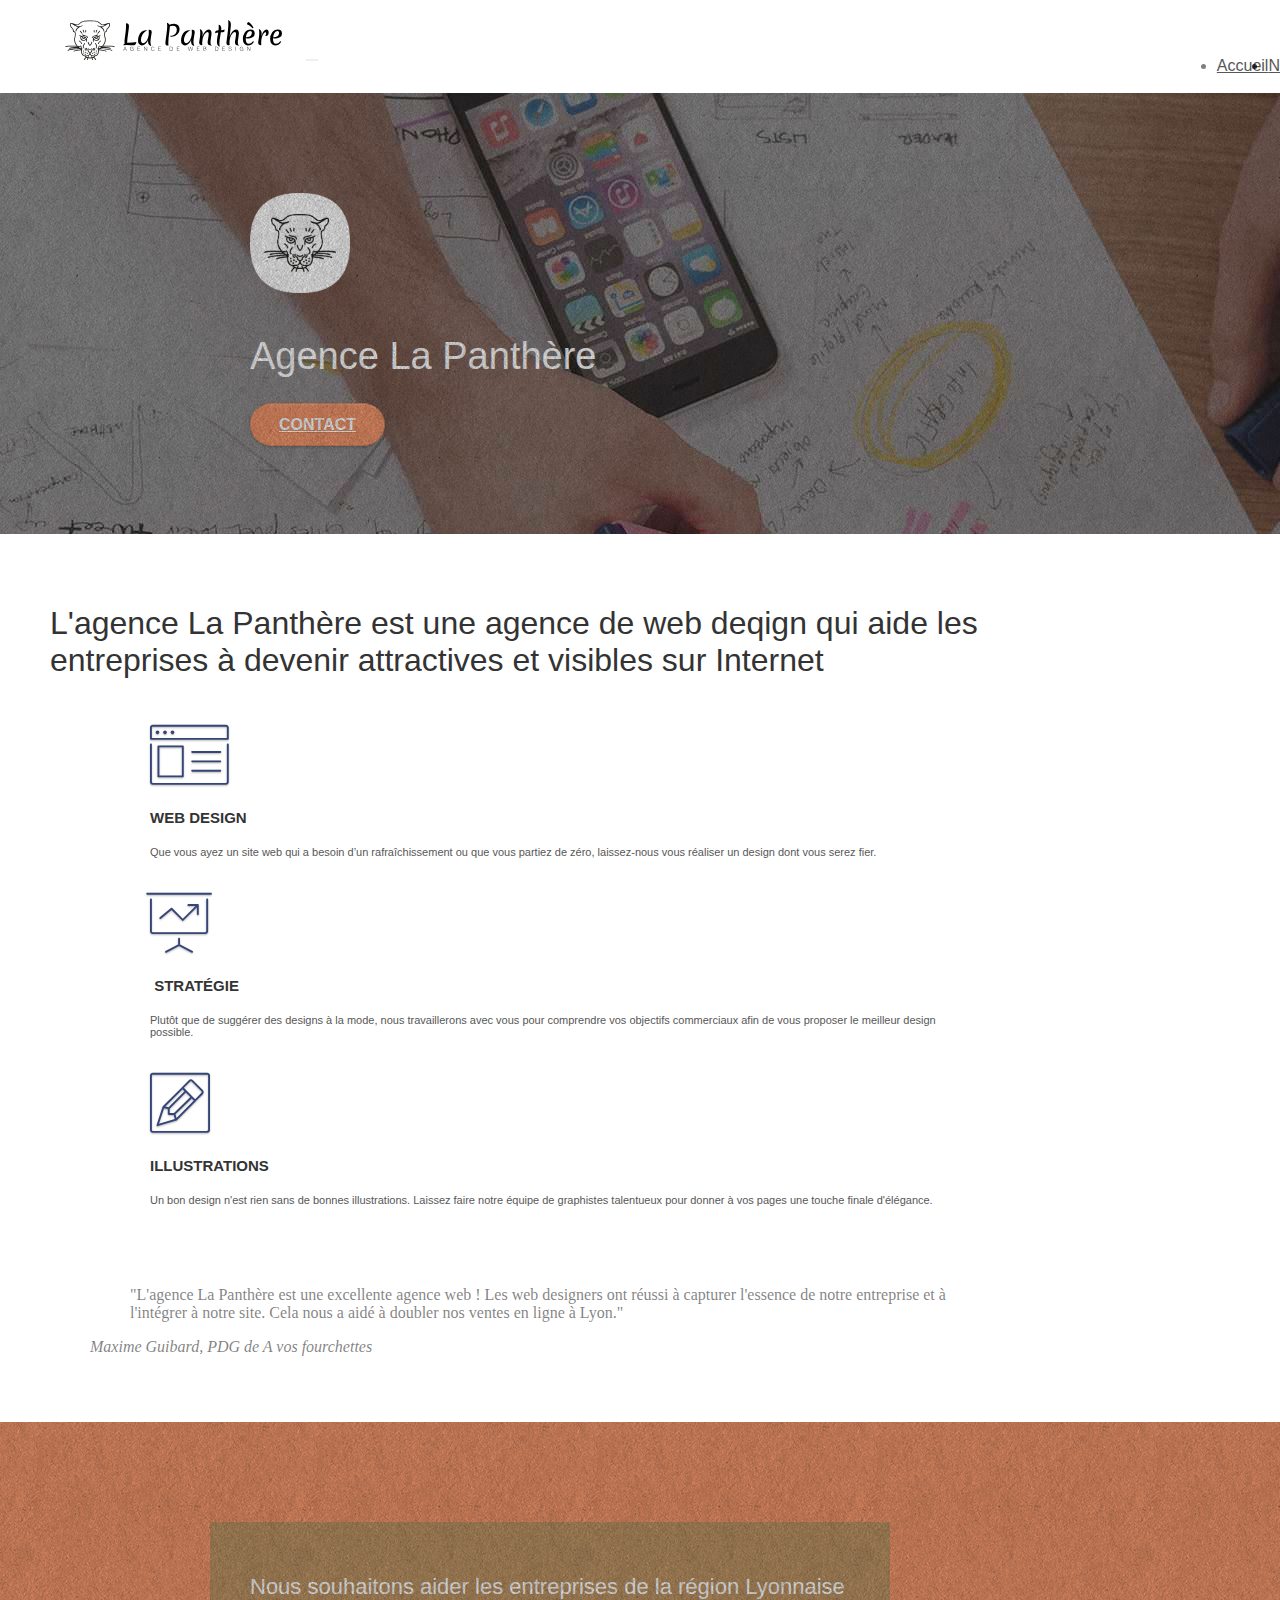
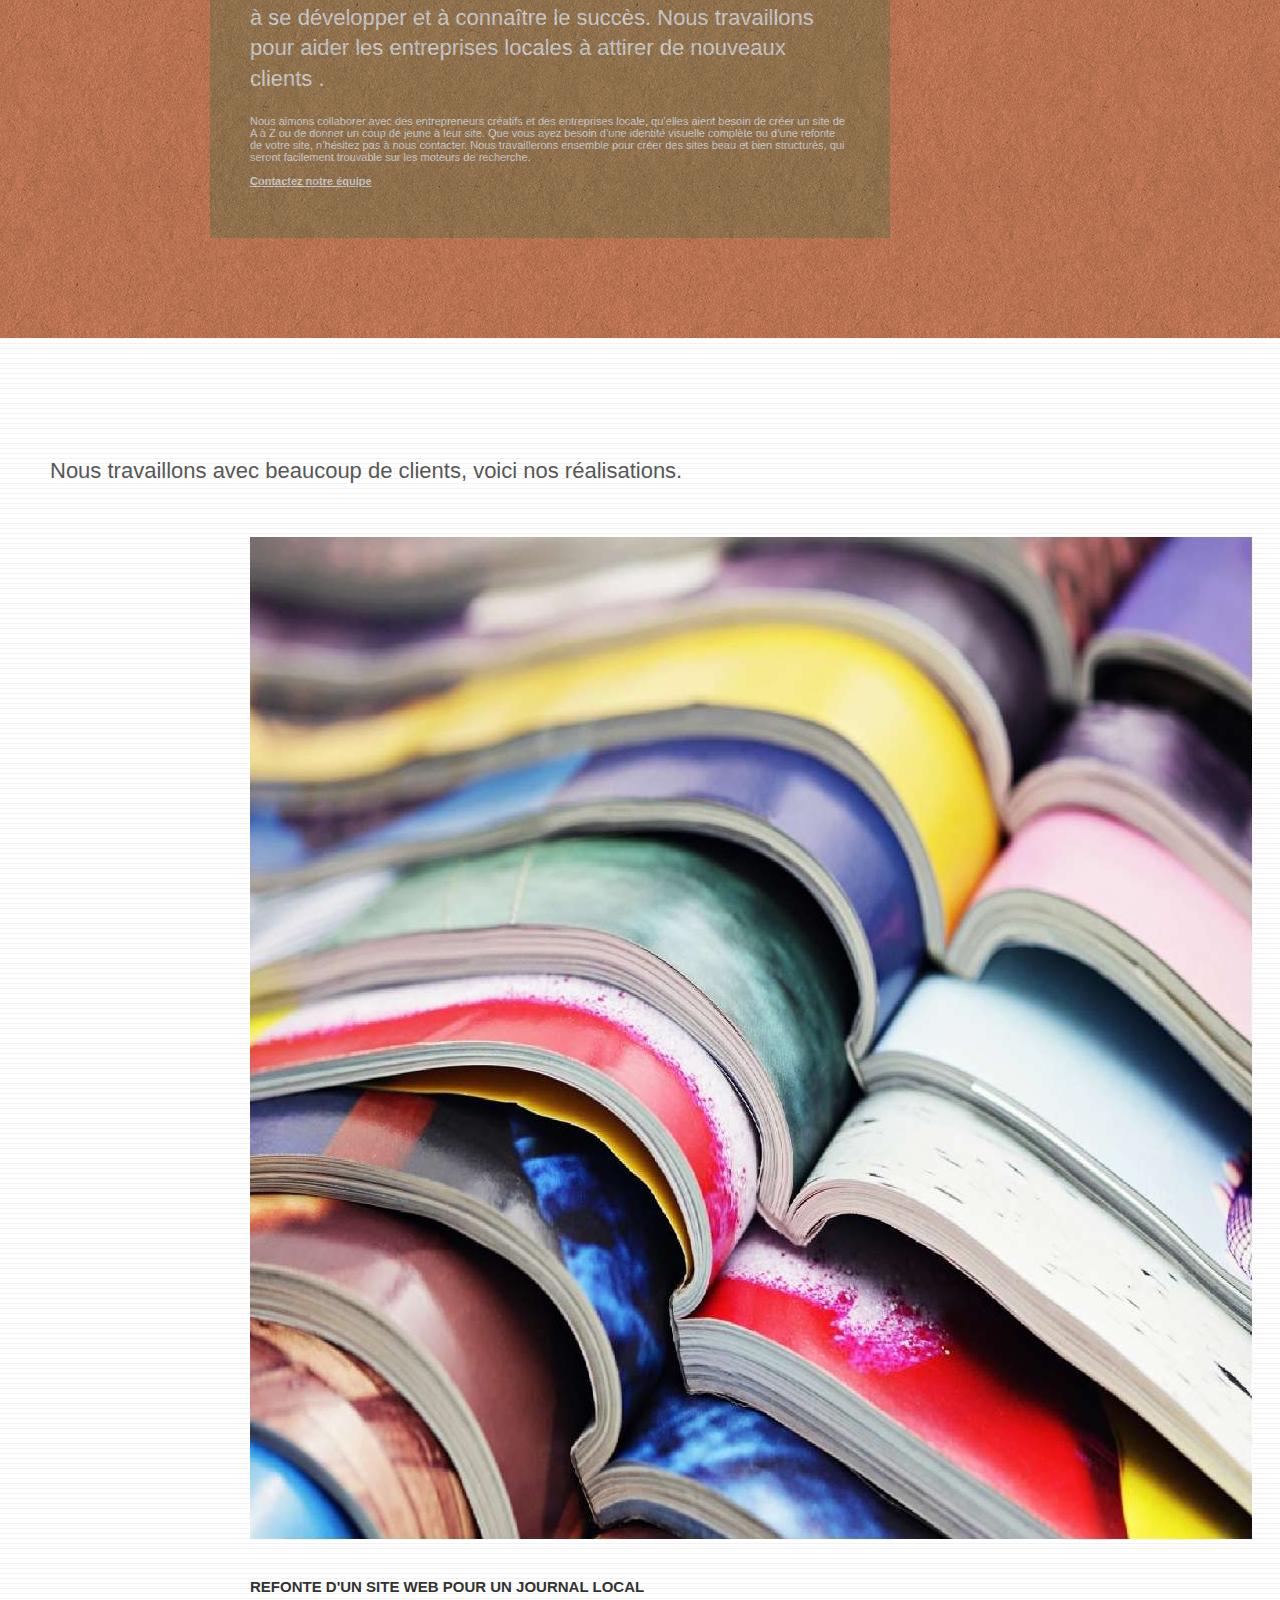
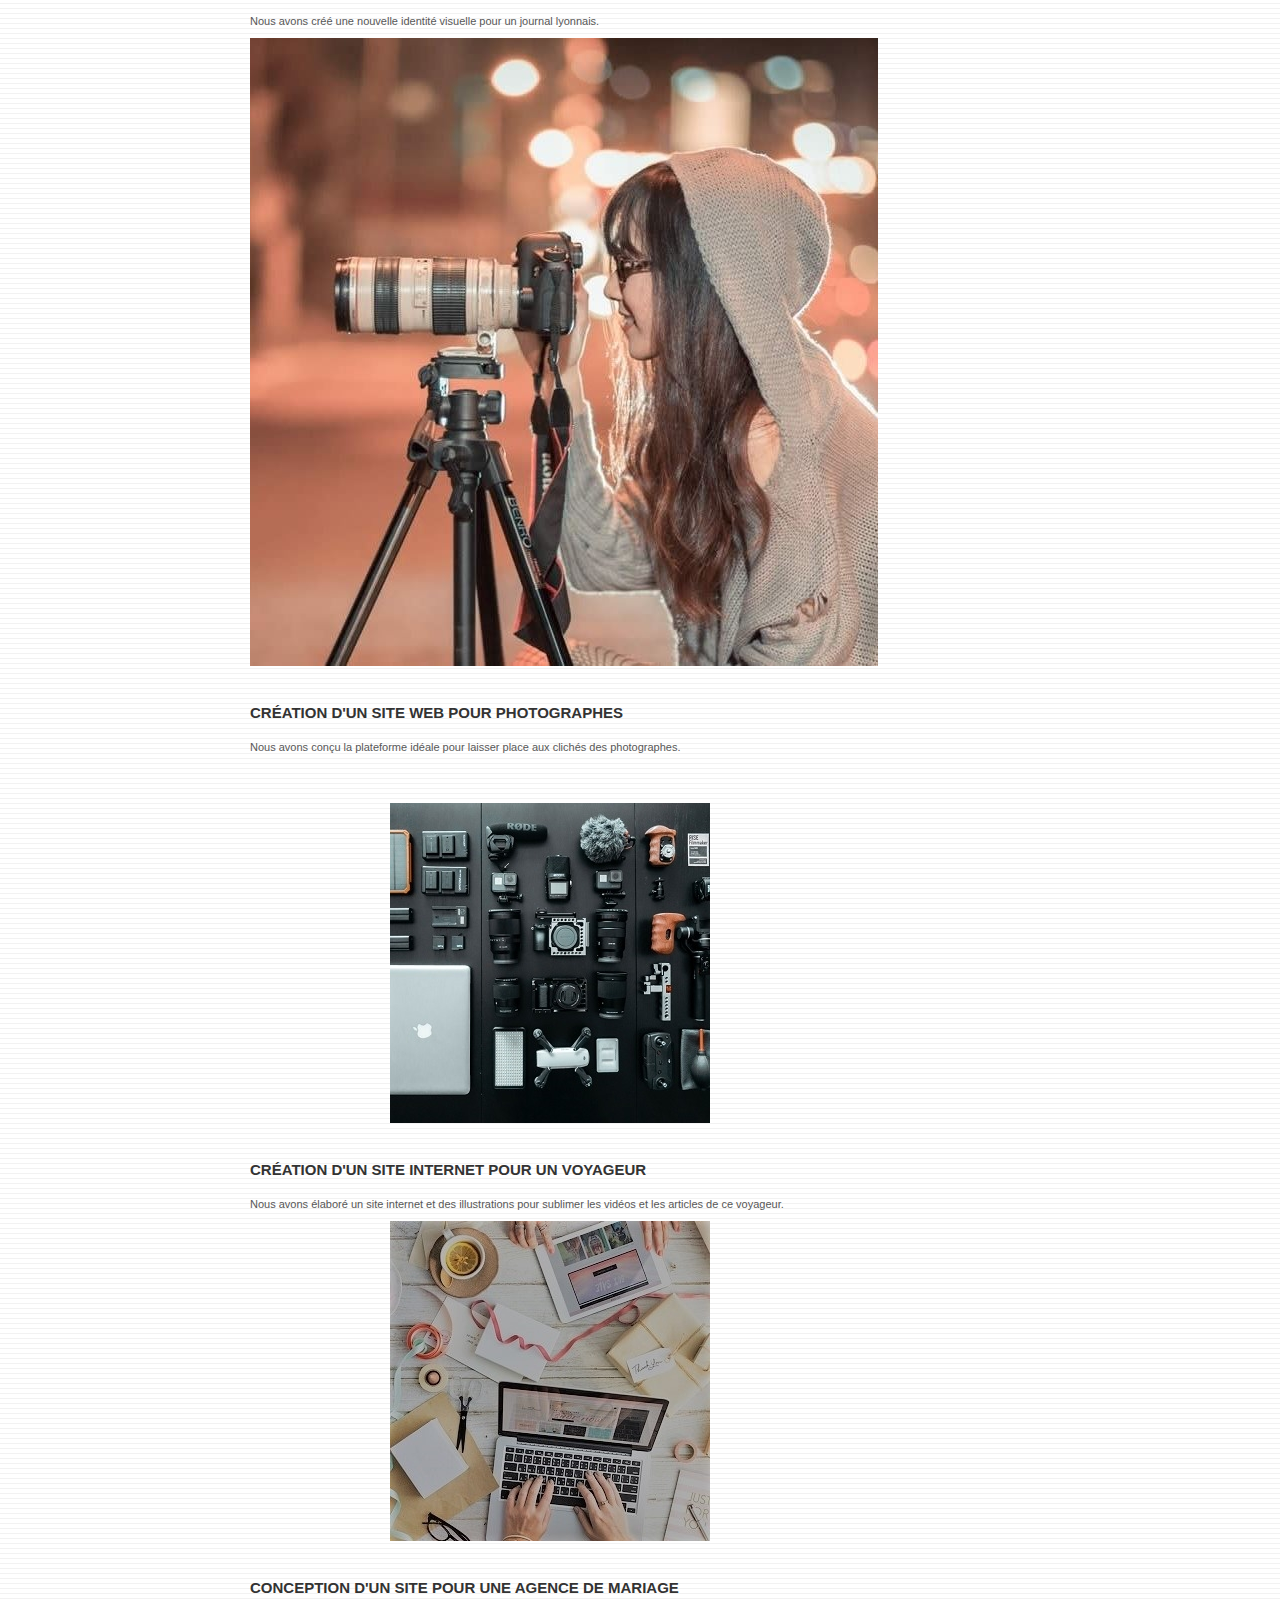
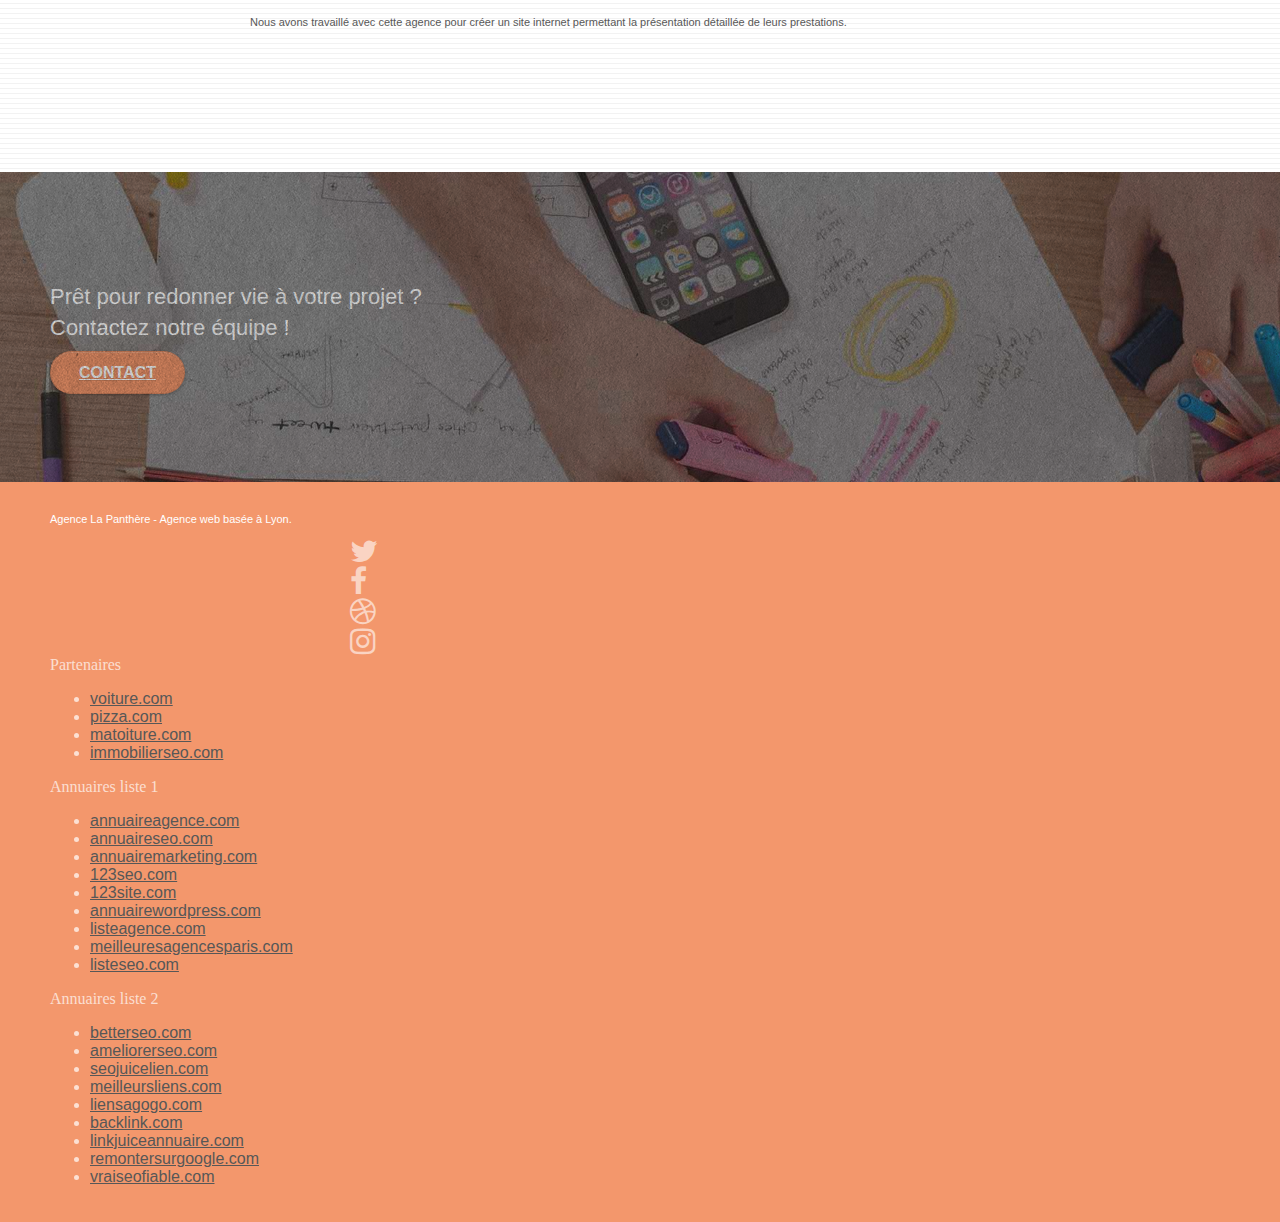
==== commit febb1fc9: "CSS manifiés" ====
--- a/index.html
+++ b/index.html
@@ -7,10 +7,10 @@
     <meta name="viewport" content="width=device-width, initial-scale=1.0, viewport-fit=cover">
     <link rel="shortcut icon" type="image/png" href="favicon.jpg">
     
-	<link rel="stylesheet" type="text/css" href="./css/bootstrap.css">
-	<link rel="stylesheet" type="text/css" href="style.css">
-	<link rel="stylesheet" type="text/css" href="./css/font-awesome.css">
-	<link rel="stylesheet" type="text/css" href="./css/et-line.css">
+	<link rel="stylesheet" type="text/css" href="./css/bootstrap_min.css">
+	<link rel="stylesheet" type="text/css" href="style_min.css">
+	<link rel="stylesheet" type="text/css" href="./css/font-awesome_min.css">
+	<link rel="stylesheet" type="text/css" href="./css/et-line_min.css">
 	
 	<script src="./js/jquery-2.1.0.js"></script>
 	<script src="./js/bootstrap.js"></script>
--- a/style_min.css
+++ b/style_min.css
@@ -0,0 +1 @@
+.d-bloc .navbar-toggle .icon-bar,body{background:#fff}.bloc .container,.row.row-no-gutters>[class*=" col-"],.row.row-no-gutters>[class^=col-]{padding-right:0;padding-left:0}.nav-center .navbar-brand img,body{margin:0}.nav-invert .navbar .nav,.nav>li{float:left}a,button{outline:0!important}.scrollToTop,a,button{transition:.3s ease-in-out}body{padding:0;overflow-x:hidden;-webkit-font-smoothing:antialiased;-moz-osx-font-smoothing:grayscale}a:hover{text-decoration:none;cursor:pointer}#page-loading-blocs-notifaction{position:fixed;top:0;bottom:0;width:100%;z-index:100000;background:url("img/pageload-spinner.gif") center center no-repeat #fff}.bloc{width:100%;clear:both;background:50% 50%/cover no-repeat;padding:0 50px;-webkit-background-size:cover;-moz-background-size:cover;-o-background-size:cover;position:relative}.bloc-lg{padding:100px 50px}.bloc-md{padding:50px}.bloc-sm{padding:20px 50px}.bg-b-edge,.bg-bl-edge,.bg-br-edge,.bg-center,.bg-l-edge,.bg-r-edge,.bg-repeat,.bg-t-edge,.bg-tl-edge,.bg-tr-edge{-webkit-background-size:auto!important;-moz-background-size:auto!important;-o-background-size:auto!important;background-size:auto!important}.bg-repeat,.nav>li a:focus,.nav>li a:hover{background:0 0}.bg-t-edge{background:top no-repeat}.bloc-bg-texture::before{content:"";background-size:2px 2px;position:absolute;top:0;bottom:0;left:0;right:0}.texture-paper::before{background:url("img/texture-paper.png") 0 0/280px 280px}.nav>li>.dropdown a,.navbar-toggle:hover{background:0 0!important}.b-parallax{background-attachment:fixed}.d-bloc{color:rgba(255,255,255,.7)}.d-bloc button:hover{color:rgba(255,255,255,.9)}.d-bloc .icon-round,.d-bloc .icon-rounded,.d-bloc .icon-semi-rounded-a,.d-bloc .icon-semi-rounded-b,.d-bloc .icon-square{border-color:rgba(255,255,255,.9)}.d-bloc .divider-h span{border-color:rgba(255,255,255,.2)}.d-bloc .a-btn,.d-bloc .navbar a,.d-bloc .navbar-brand,.d-bloc a .icon-lg,.d-bloc a .icon-md,.d-bloc a .icon-sm,.d-bloc a .icon-xl,.d-bloc h1 a,.d-bloc h2 a,.d-bloc h3 a,.d-bloc h4 a,.d-bloc h5 a,.d-bloc h6 a,.d-bloc p a{color:rgba(255,255,255,.6)}.d-bloc .a-btn:hover,.d-bloc .navbar a:hover,.d-bloc .navbar-brand:hover,.d-bloc a:hover .icon-lg,.d-bloc a:hover .icon-md,.d-bloc a:hover .icon-sm,.d-bloc a:hover .icon-xl,.d-bloc h1 a:hover,.d-bloc h2 a:hover,.d-bloc h3 a:hover,.d-bloc h4 a:hover,.d-bloc h5 a:hover,.d-bloc h6 a:hover,.d-bloc p a:hover{color:#fff}.d-bloc .btn-wire,.d-bloc .btn-wire:hover{color:#fff;border-color:#fff}.d-bloc .panel icon,.l-bloc .icon-round,.l-bloc .icon-rounded,.l-bloc .icon-semi-rounded-a,.l-bloc .icon-semi-rounded-b,.l-bloc .icon-square{border-color:rgba(0,0,0,.7)}.d-bloc .panel,.l-bloc{color:rgba(0,0,0,.5)}.d-bloc .panel button:hover,.l-bloc button:hover{color:rgba(0,0,0,.7)}.d-bloc .panel .divider-h span,.l-bloc .divider-h span{border-color:rgba(0,0,0,.1)}.d-bloc .panel .a-btn,.l-bloc .a-btn,.l-bloc .navbar a,.l-bloc .navbar-brand,.l-bloc .navbar-toggle .icon-bar,.l-bloc a .icon-lg,.l-bloc a .icon-md,.l-bloc a .icon-sm,.l-bloc a .icon-xl,.l-bloc h1 a,.l-bloc h2 a,.l-bloc h3 a,.l-bloc h4 a,.l-bloc h5 a,.l-bloc h6 a,.l-bloc p a{color:rgba(0,0,0,.6)}.d-bloc .panel .a-btn:hover,.l-bloc .a-btn:hover,.l-bloc .navbar a:hover,.l-bloc .navbar-brand:hover,.l-bloc a:hover .icon-lg,.l-bloc a:hover .icon-md,.l-bloc a:hover .icon-sm,.l-bloc a:hover .icon-xl,.l-bloc h1 a:hover,.l-bloc h2 a:hover,.l-bloc h3 a:hover,.l-bloc h4 a:hover,.l-bloc h5 a:hover,.l-bloc h6 a:hover,.l-bloc p a:hover{color:#000}.d-bloc .panel .btn-wire,.d-bloc .panel .btn-wire:hover,.l-bloc .btn-wire,.l-bloc .btn-wire:hover{color:rgba(0,0,0,.7);border-color:rgba(0,0,0,.3)}.voffset{margin-top:30px}.voffset-lg{margin-top:80px}.row-no-gutters{margin-right:0;margin-left:0}#bloc-1-hero h1{font-size:32px}.navbar{margin-bottom:0;z-index:1}.navbar-brand{height:auto;padding:3px 15px;font-size:25px;font-weight:600;line-height:44px}.navbar-brand img{max-height:200px;margin:0 5px 0 0;display:inline}.navbar-brand img[src$=svg]{min-width:100px}.navbar .nav{padding-top:2px;margin-right:-16px;float:right;z-index:1}.nav>li{margin-top:4px;font-size:16px}.navbar-nav .open .dropdown-menu>li>a{text-align:inherit}.navbar-toggle{margin:10px 10px 0 0;border:0}.mg-lg,.mg-md{margin-top:10px}.navbar-toggle .icon-bar{background-color:rgba(0,0,0,.5);width:26px}.nav-invert .navbar-brand,.nav-invert .navbar-header{float:right;position:relative;z-index:2}@media (min-width:768px){.site-navigation{position:absolute;top:50%;right:20px;transform:translate(0,-50%);-webkit-transform:translateY(-50%)}.nav>li .dropdown-menu a,.nav>li .dropdown-menu a:hover{color:#484848}.nav-invert .site-navigation{left:0;right:0}.nav-center{text-align:center}.nav-center .navbar-header{width:100%}.nav-center .nav>li,.nav-center .navbar-brand,.nav-center .navbar-header{float:none;display:inline-block}.nav-center .site-navigation{position:relative;width:100%;right:0;margin-right:0;margin-top:20px}.nav-center.mini-nav .navbar-toggle{float:none;margin:10px auto 0}}.nav>li>.dropdown a{display:block;padding:14px 15px}nav .caret{margin:0 5px}.dropdown-menu .dropdown-menu{top:-8px;left:100%}.dropdown-menu .dropmenu-flow-right{top:100%;left:0;margin-left:-1px;border-top-left-radius:0;border-top-right-radius:0}.dropdown-menu .dropdown span{border:4px solid #000;border-top-color:transparent;border-right-color:transparent;border-bottom-color:transparent;margin:6px -5px 0 0!important;float:right}.mg-md{margin-bottom:20px}.mg-lg{margin-bottom:40px}.btn{margin:0 5px 5px 0}.btn.pull-right{margin:0 0 5px 5px}.btn-d,.btn-d:focus,.btn-d:hover{color:#fff;background:rgba(0,0,0,.3)}.btn-rd{border-radius:40px}.btn-clean{border:1px solid rgba(0,0,0,.08);border-bottom-color:rgba(0,0,0,.1);text-shadow:0 1px 0 rgba(0,0,1,.1);box-shadow:0 1px 3px rgba(0,0,1,.25),inset 0 1px 0 0 rgba(255,255,255,.15)}.icon-md{font-size:30px!important}.icon-lg{font-size:60px!important}.sm-shadow{text-shadow:0 1px 2px rgba(0,0,0,.3)}.panel-sq,.panel-sq .panel-footer,.panel-sq .panel-heading{border-radius:0}.panel-rd{border-radius:30px}.panel-rd .panel-heading{border-radius:29px 29px 0 0}.panel-rd .panel-footer{border-radius:0 0 29px 29px}.form-control{border-color:rgba(0,0,0,.1);box-shadow:none;background-color:#f7c6af}.close-lightbox,.lightbox-caption,.next-lightbox,.prev-lightbox{background:rgba(0,0,0,.5);position:absolute}.scrollToTop{width:40px;height:40px;position:fixed;bottom:20px;right:20px;opacity:0;z-index:500}.scrollToTop span{margin-top:6px}.showScrollTop{font-size:14px;opacity:1}a[data-lightbox]{position:relative;display:block;text-align:center}a[data-lightbox]:hover::before{content:"+";font-family:HelveticaNeue-Light,"Helvetica Neue Light","Helvetica Neue",Helvetica,Arial;font-size:32px;width:50px;height:50px;margin-left:-25px;border-radius:50%;background:rgba(0,0,0,.6);color:#fff;font-weight:100;z-index:1;position:absolute;top:50%;transform:translateY(-50%);-webkit-transform:translateY(-50%)}a[data-lightbox]:hover img{opacity:.6;-webkit-animation-fill-mode:none;animation-fill-mode:none}#lightbox-modal{display:flex;align-items:center}#lightbox-modal .modal-dialog{width:90%;max-width:900px;margin:0 auto}#lightbox-modal .modal-dialog img{max-height:90vh;margin:0 auto}.lightbox-caption{padding:20px;color:#fff;left:15px;right:15px;bottom:5px}.close-lightbox{color:#fff;font-size:30px;top:20px;right:20px;z-index:20;border:none;line-height:30px;padding:0 9px 5px;opacity:.3}.close-lightbox:hover,.next-lightbox:hover,.prev-lightbox:hover{opacity:1;color:#fff}.next-lightbox,.prev-lightbox{font-size:20px;color:rgba(255,255,255,.9);transition:.2s ease-in-out;top:45%;z-index:1;opacity:.4}.next-lightbox{padding:6px 8px 1px 13px;right:25px}.prev-lightbox{padding:6px 13px 1px 10px;left:25px}.snapshot-lb .modal-body{padding-bottom:45px}.snapshot-lb .lightbox-caption{padding:0;color:rgba(0,0,0,.5);background:0 0}.btn,a,h1,h2,h3,h4,h5,h6,label,p{font-family:helvetica;font-weight:400;color:#575757!important}h1,h3,h4{color:#333!important}.btn-atomic-tangerine,.cta-hero,.ltc-white,.tc-white,.white{color:#fff!important}.container{max-width:1000px}.hero-bloc-text{font-size:38px}.hero-bloc-text-sub{font-size:36px}.statement-bloc-text{line-height:26px;font-style:italic;font-size:20px;text-align:center;font-weight:lighter;max-width:520px;margin:auto}.cta-hero,h3{text-transform:uppercase;font-weight:700}p{font-size:11px}.tight-width-whitespace{max-width:600px;margin:auto}.h1{font-size:20px;font-family:"Open Sans"}.cta-hero{margin-top:22px;padding:12px 28px;font-size:16px}.social{max-width:400px;margin:auto}h2{font-size:22px;line-height:1.4em}h3{font-size:15px}.med-width-whitespace{max-width:800px;margin:auto;box-shadow:0 0 0 #000}.icons{margin-bottom:14px;margin-top:24px}.portfolio-thumb{margin-bottom:24px}.portfolio-row{margin-bottom:44px;margin-top:50px}.avatar{box-shadow:0 4px 9px rgba(0,0,0,.3)}.black-background{background-color:rgba(165,147,99,.7);padding:40px}.bold-link{font-weight:900;text-decoration:underline!important}.bgc-white{background-color:#fff}.bgc-dark-slate-blue{background-color:#364577}.bgc-atomic-tangerine{background-color:#f3976c}.btn-atomic-tangerine{background:#f3976c}.btn-atomic-tangerine:hover{background:#c27956!important;color:#fff!important}.ltc-white:hover{color:#ccc!important}.ltc-atomic-tangerine{color:#f3976c!important}.ltc-atomic-tangerine:hover{color:#c27956!important}.icon-dark-slate-blue{color:#364577!important;border-color:#364577!important}.bg-dots-bg{background-image:url("img/dots-bg.png")}.bg-lines-h2-bg{background-image:url("img/lines-h2-bg.png")}.bg-banniere{background-image:url("img/agence-la-panthere.jpg")}.bg-presentation{background-image:url("img/image-de-presentation.jpg")}@media (max-width:1024px){.bloc{padding-left:20px;padding-right:20px}.bloc-tile-2.full-width-bloc .container,.bloc-tile-3.full-width-bloc .container,.bloc-tile-4.full-width-bloc .container,.bloc.full-width-bloc{padding-left:0;padding-right:0}}@media (max-width:992px) and (min-width:768px){.navbar .nav{max-width:80%}.nav-center.navbar .nav{max-width:100%}}@media only screen and (min-width:768px) and (max-width:1024px) and (orientation:landscape){.b-parallax{background-attachment:scroll}}@media only screen and (min-width:1024px) and (max-width:1366px) and (-webkit-min-device-pixel-ratio:1.5){.b-parallax{background-attachment:scroll}}@media (max-width:991px){.container{width:100%}.b-parallax{background-attachment:scroll}#hero-bloc,.page-container{overflow-x:hidden;position:relative}.bloc-group,.bloc-group .bloc{display:block;width:100%}.bloc-fill-screen .fill-bloc-bottom-edge,.bloc-fill-screen .fill-bloc-top-edge{padding:0 20px}}@media (max-width:400px){.bloc{padding-left:0;padding-right:0}}@media (max-width:767px){.page-container{overflow-x:hidden;position:relative}#disqus_thread,h1,h2,h3,h4,h5,h6,p{padding-left:10px!important;padding-right:10px!important}.b-parallax{background-attachment:scroll}.navbar .nav{padding-top:0;border-top:1px solid rgba(0,0,0,.2);float:none!important}.navbar.row{margin-left:0;margin-right:0}.site-navigation{position:inherit;transform:none;-webkit-transform:none;-ms-transform:none}.nav>li{margin-top:0;border-bottom:1px solid rgba(0,0,0,.1);background:rgba(0,0,0,.05);text-align:left;padding-left:15px;width:100%}.nav>li:hover{background:rgba(0,0,0,.08)}.dropdown .dropdown a .caret{float:none;margin:5px 0 0 10px!important;border:4px solid #000;border-bottom-color:transparent;border-right-color:transparent;border-left-color:transparent}#hero-bloc .navbar .nav{background:rgba(0,0,0,.8)}#hero-bloc .navbar .nav a{color:rgba(255,255,255,.6)}.hero{padding:50px 0}.hero-nav{left:-1px;right:-1px}.navbar-collapse{padding:0;overflow-x:hidden;-webkit-box-shadow:none;box-shadow:none}.navbar-brand img{max-height:40px;width:auto}.nav-invert .navbar-header{float:none;width:100%}.nav-invert .navbar-toggle{float:left;margin-left:10px}.bloc,.bloc-fill-screen .fill-bloc-bottom-edge,.bloc-fill-screen .fill-bloc-top-edge,.bloc-md,.bloc-sm,.bloc-tile-2 .container,.bloc-tile-3 .container,.bloc-tile-4 .container{padding-left:0;padding-right:0}.bloc-lg,.bloc-xl,.bloc-xxl{padding:40px 0}.a-block{padding:0 10px}.btn-dwn{display:none}.voffset{margin-top:5px}.voffset-md{margin-top:20px}.voffset-lg{margin-top:30px}form{padding:5px}.close-lightbox{display:inline-block}.blocsapp-device-iphone5{background-size:216px 425px;padding-top:60px;width:216px;height:425px}.blocsapp-device-iphone5 img{width:180px;height:320px}.bloc-mob-center-text{text-align:center}}--- a/css/et-line_min.css
+++ b/css/et-line_min.css
@@ -0,0 +1 @@
+@font-face{font-family:et-line;src:url(../fonts/et-line.eot);src:url(../fonts/et-line.eot?#iefix) format('embedded-opentype'),url(../fonts/et-line.woff) format('woff'),url(../fonts/et-line.ttf) format('truetype'),url(../fonts/et-line.svg#et-line) format('svg');font-weight:400;font-style:normal}.et-icon-adjustments,.et-icon-alarmclock,.et-icon-anchor,.et-icon-aperture,.et-icon-attachment,.et-icon-bargraph,.et-icon-basket,.et-icon-beaker,.et-icon-bike,.et-icon-book-open,.et-icon-briefcase,.et-icon-browser,.et-icon-calendar,.et-icon-camera,.et-icon-caution,.et-icon-chat,.et-icon-circle-compass,.et-icon-clipboard,.et-icon-clock,.et-icon-cloud,.et-icon-compass,.et-icon-desktop,.et-icon-dial,.et-icon-document,.et-icon-documents,.et-icon-download,.et-icon-dribbble,.et-icon-edit,.et-icon-envelope,.et-icon-expand,.et-icon-facebook,.et-icon-flag,.et-icon-focus,.et-icon-gears,.et-icon-genius,.et-icon-gift,.et-icon-global,.et-icon-globe,.et-icon-googleplus,.et-icon-grid,.et-icon-happy,.et-icon-hazardous,.et-icon-heart,.et-icon-hotairballoon,.et-icon-hourglass,.et-icon-key,.et-icon-laptop,.et-icon-layers,.et-icon-lifesaver,.et-icon-lightbulb,.et-icon-linegraph,.et-icon-linkedin,.et-icon-lock,.et-icon-magnifying-glass,.et-icon-map,.et-icon-map-pin,.et-icon-megaphone,.et-icon-mic,.et-icon-mobile,.et-icon-newspaper,.et-icon-notebook,.et-icon-paintbrush,.et-icon-paperclip,.et-icon-pencil,.et-icon-phone,.et-icon-picture,.et-icon-pictures,.et-icon-piechart,.et-icon-presentation,.et-icon-pricetags,.et-icon-printer,.et-icon-profile-female,.et-icon-profile-male,.et-icon-puzzle,.et-icon-quote,.et-icon-recycle,.et-icon-refresh,.et-icon-ribbon,.et-icon-rss,.et-icon-sad,.et-icon-scissors,.et-icon-scope,.et-icon-search,.et-icon-shield,.et-icon-speedometer,.et-icon-strategy,.et-icon-streetsign,.et-icon-tablet,.et-icon-target,.et-icon-telescope,.et-icon-toolbox,.et-icon-tools,.et-icon-tools-2,.et-icon-trophy,.et-icon-tumblr,.et-icon-twitter,.et-icon-upload,.et-icon-video,.et-icon-wallet,.et-icon-wine{font-family:et-line;speak:none;font-style:normal;font-weight:400;font-variant:normal;text-transform:none;line-height:1;-webkit-font-smoothing:antialiased;-moz-osx-font-smoothing:grayscale;display:inline-block}.et-icon-mobile:before{content:"\e000"}.et-icon-laptop:before{content:"\e001"}.et-icon-desktop:before{content:"\e002"}.et-icon-tablet:before{content:"\e003"}.et-icon-phone:before{content:"\e004"}.et-icon-document:before{content:"\e005"}.et-icon-documents:before{content:"\e006"}.et-icon-search:before{content:"\e007"}.et-icon-clipboard:before{content:"\e008"}.et-icon-newspaper:before{content:"\e009"}.et-icon-notebook:before{content:"\e00a"}.et-icon-book-open:before{content:"\e00b"}.et-icon-browser:before{content:"\e00c"}.et-icon-calendar:before{content:"\e00d"}.et-icon-presentation:before{content:"\e00e"}.et-icon-picture:before{content:"\e00f"}.et-icon-pictures:before{content:"\e010"}.et-icon-video:before{content:"\e011"}.et-icon-camera:before{content:"\e012"}.et-icon-printer:before{content:"\e013"}.et-icon-toolbox:before{content:"\e014"}.et-icon-briefcase:before{content:"\e015"}.et-icon-wallet:before{content:"\e016"}.et-icon-gift:before{content:"\e017"}.et-icon-bargraph:before{content:"\e018"}.et-icon-grid:before{content:"\e019"}.et-icon-expand:before{content:"\e01a"}.et-icon-focus:before{content:"\e01b"}.et-icon-edit:before{content:"\e01c"}.et-icon-adjustments:before{content:"\e01d"}.et-icon-ribbon:before{content:"\e01e"}.et-icon-hourglass:before{content:"\e01f"}.et-icon-lock:before{content:"\e020"}.et-icon-megaphone:before{content:"\e021"}.et-icon-shield:before{content:"\e022"}.et-icon-trophy:before{content:"\e023"}.et-icon-flag:before{content:"\e024"}.et-icon-map:before{content:"\e025"}.et-icon-puzzle:before{content:"\e026"}.et-icon-basket:before{content:"\e027"}.et-icon-envelope:before{content:"\e028"}.et-icon-streetsign:before{content:"\e029"}.et-icon-telescope:before{content:"\e02a"}.et-icon-gears:before{content:"\e02b"}.et-icon-key:before{content:"\e02c"}.et-icon-paperclip:before{content:"\e02d"}.et-icon-attachment:before{content:"\e02e"}.et-icon-pricetags:before{content:"\e02f"}.et-icon-lightbulb:before{content:"\e030"}.et-icon-layers:before{content:"\e031"}.et-icon-pencil:before{content:"\e032"}.et-icon-tools:before{content:"\e033"}.et-icon-tools-2:before{content:"\e034"}.et-icon-scissors:before{content:"\e035"}.et-icon-paintbrush:before{content:"\e036"}.et-icon-magnifying-glass:before{content:"\e037"}.et-icon-circle-compass:before{content:"\e038"}.et-icon-linegraph:before{content:"\e039"}.et-icon-mic:before{content:"\e03a"}.et-icon-strategy:before{content:"\e03b"}.et-icon-beaker:before{content:"\e03c"}.et-icon-caution:before{content:"\e03d"}.et-icon-recycle:before{content:"\e03e"}.et-icon-anchor:before{content:"\e03f"}.et-icon-profile-male:before{content:"\e040"}.et-icon-profile-female:before{content:"\e041"}.et-icon-bike:before{content:"\e042"}.et-icon-wine:before{content:"\e043"}.et-icon-hotairballoon:before{content:"\e044"}.et-icon-globe:before{content:"\e045"}.et-icon-genius:before{content:"\e046"}.et-icon-map-pin:before{content:"\e047"}.et-icon-dial:before{content:"\e048"}.et-icon-chat:before{content:"\e049"}.et-icon-heart:before{content:"\e04a"}.et-icon-cloud:before{content:"\e04b"}.et-icon-upload:before{content:"\e04c"}.et-icon-download:before{content:"\e04d"}.et-icon-target:before{content:"\e04e"}.et-icon-hazardous:before{content:"\e04f"}.et-icon-piechart:before{content:"\e050"}.et-icon-speedometer:before{content:"\e051"}.et-icon-global:before{content:"\e052"}.et-icon-compass:before{content:"\e053"}.et-icon-lifesaver:before{content:"\e054"}.et-icon-clock:before{content:"\e055"}.et-icon-aperture:before{content:"\e056"}.et-icon-quote:before{content:"\e057"}.et-icon-scope:before{content:"\e058"}.et-icon-alarmclock:before{content:"\e059"}.et-icon-refresh:before{content:"\e05a"}.et-icon-happy:before{content:"\e05b"}.et-icon-sad:before{content:"\e05c"}.et-icon-facebook:before{content:"\e05d"}.et-icon-twitter:before{content:"\e05e"}.et-icon-googleplus:before{content:"\e05f"}.et-icon-rss:before{content:"\e060"}.et-icon-tumblr:before{content:"\e061"}.et-icon-linkedin:before{content:"\e062"}.et-icon-dribbble:before{content:"\e063"}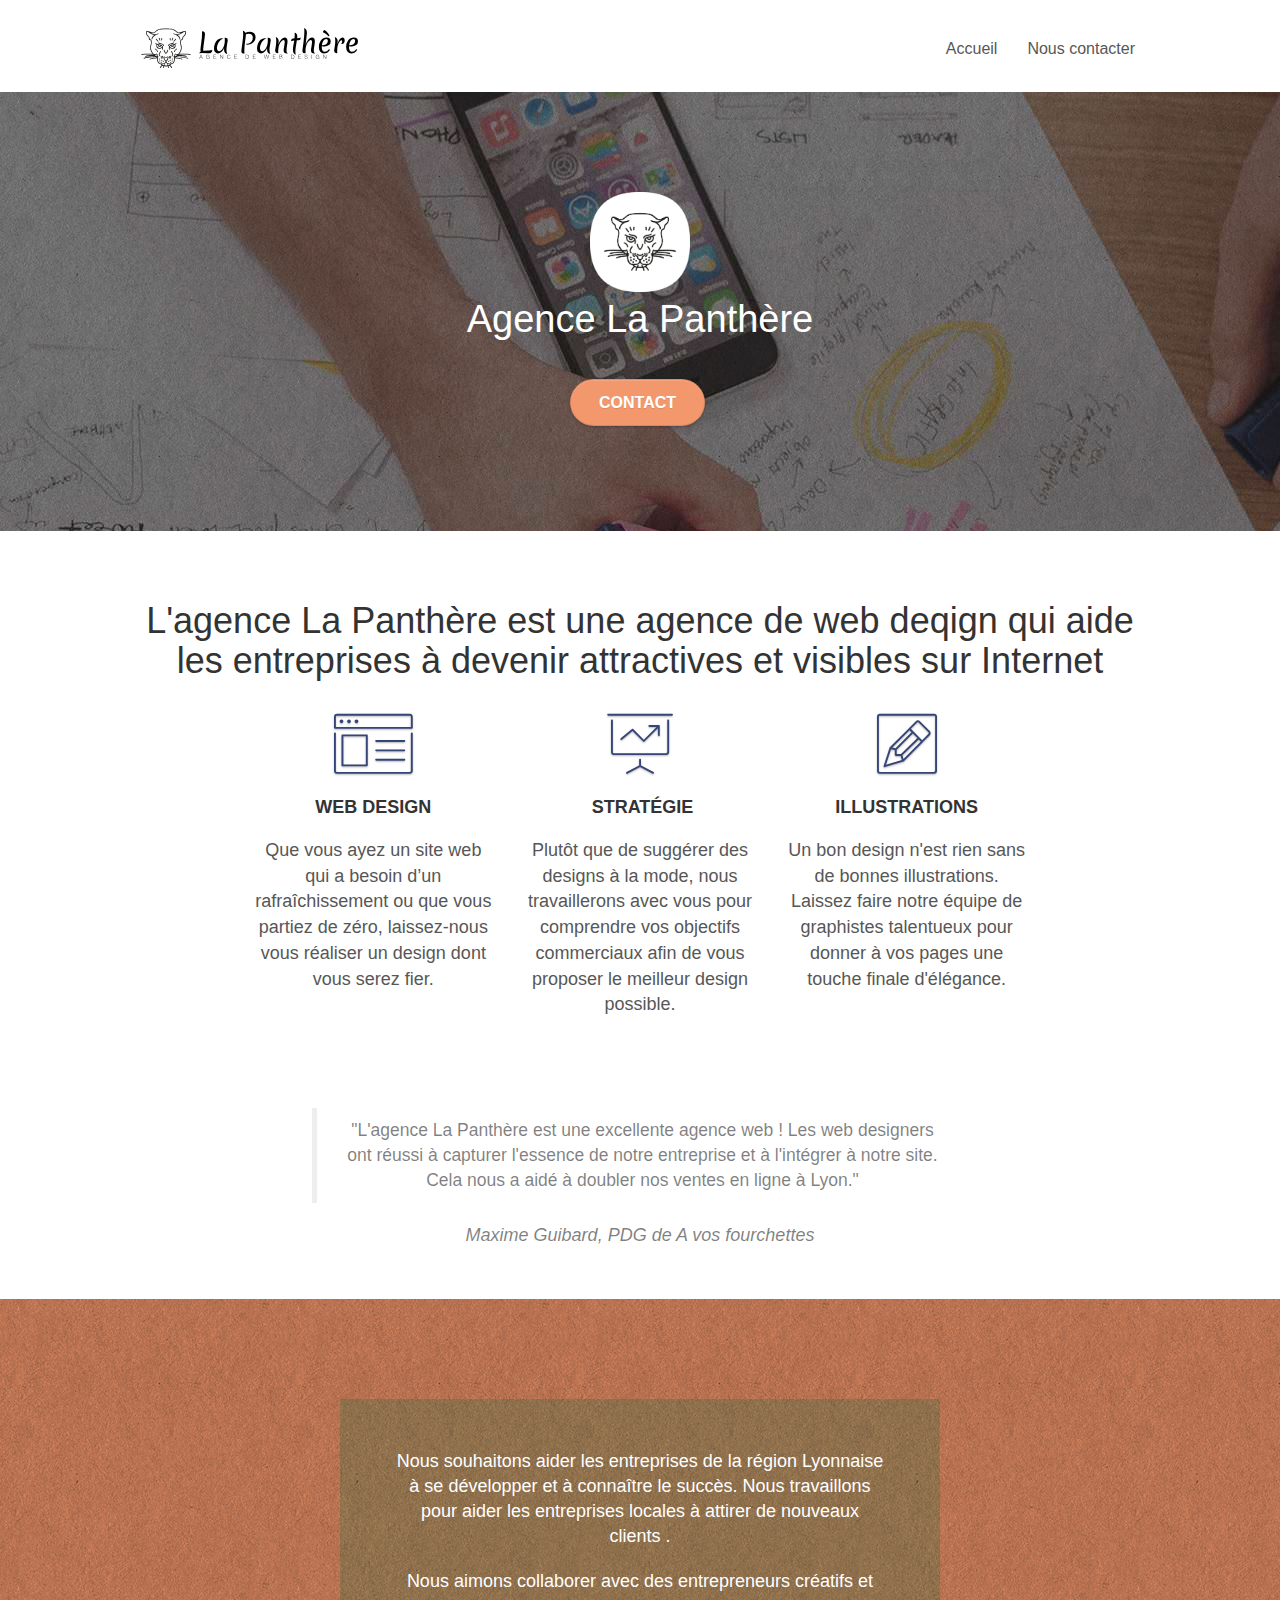
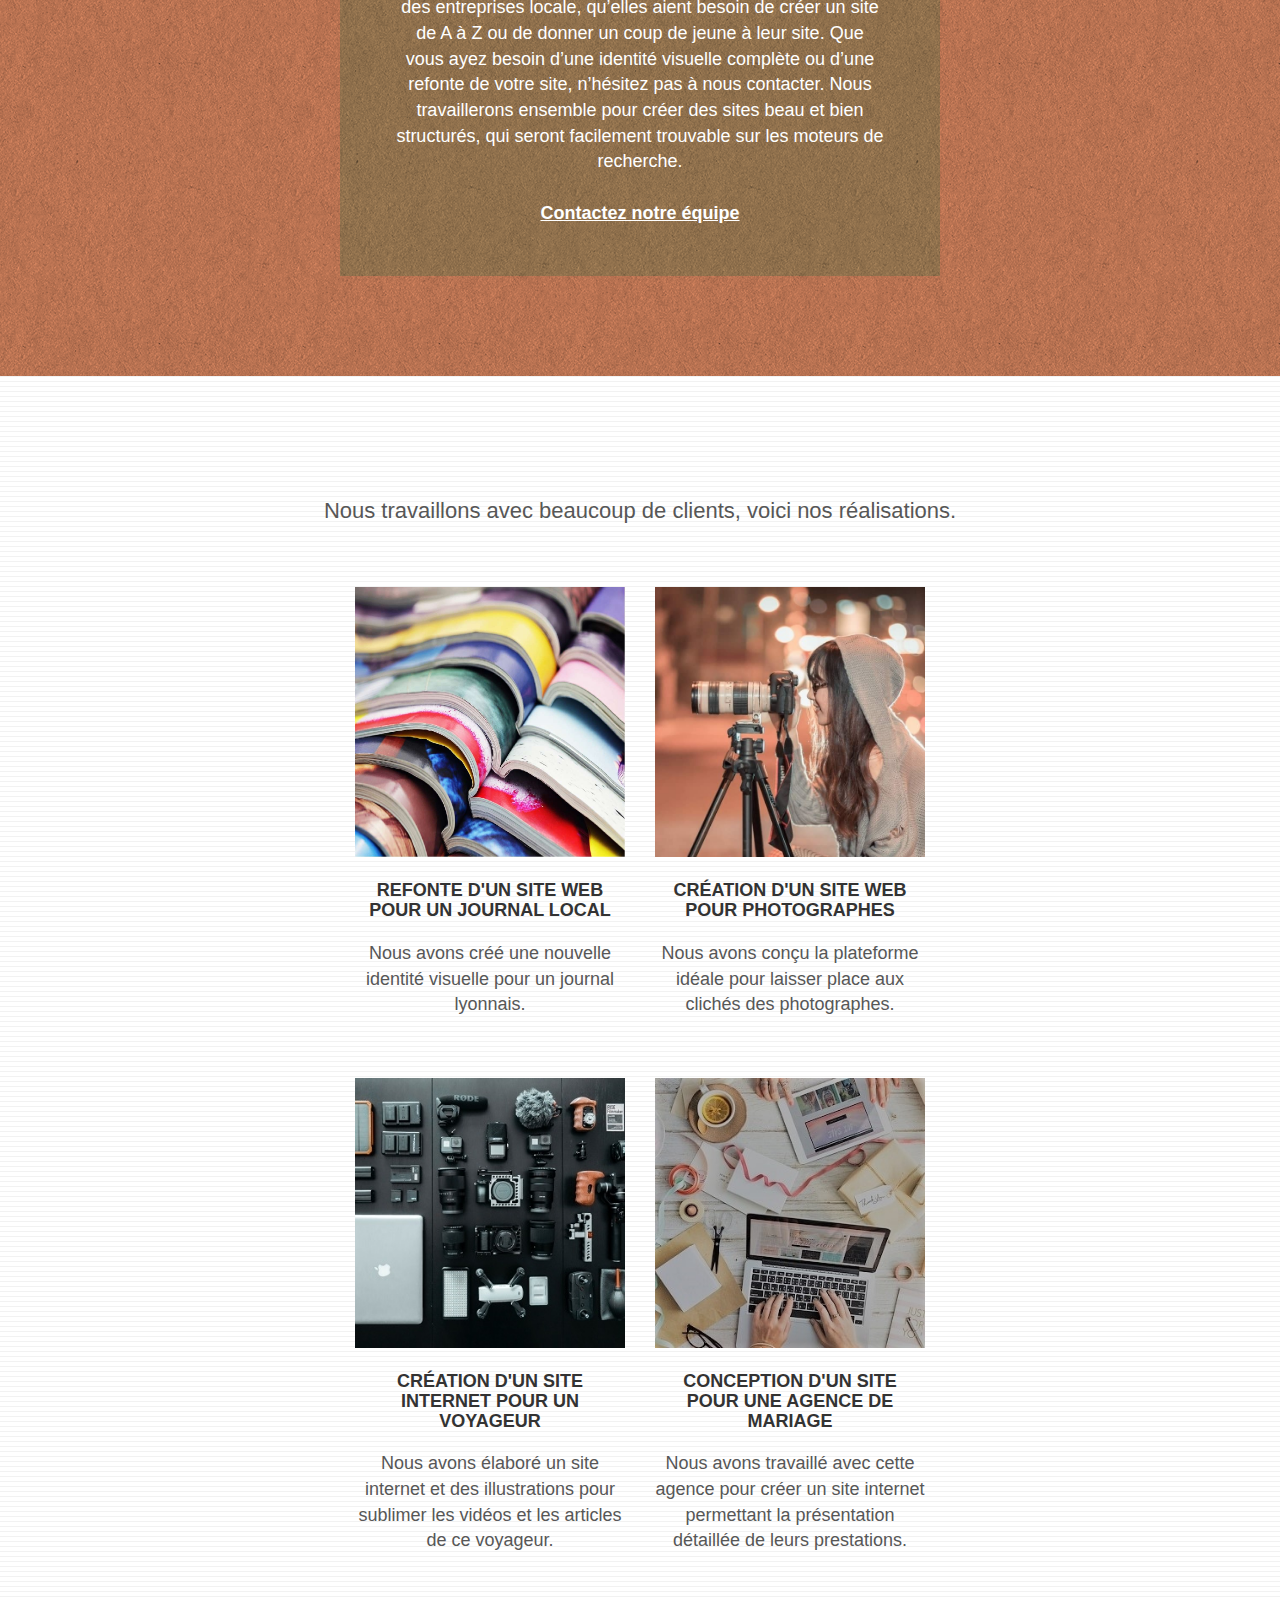
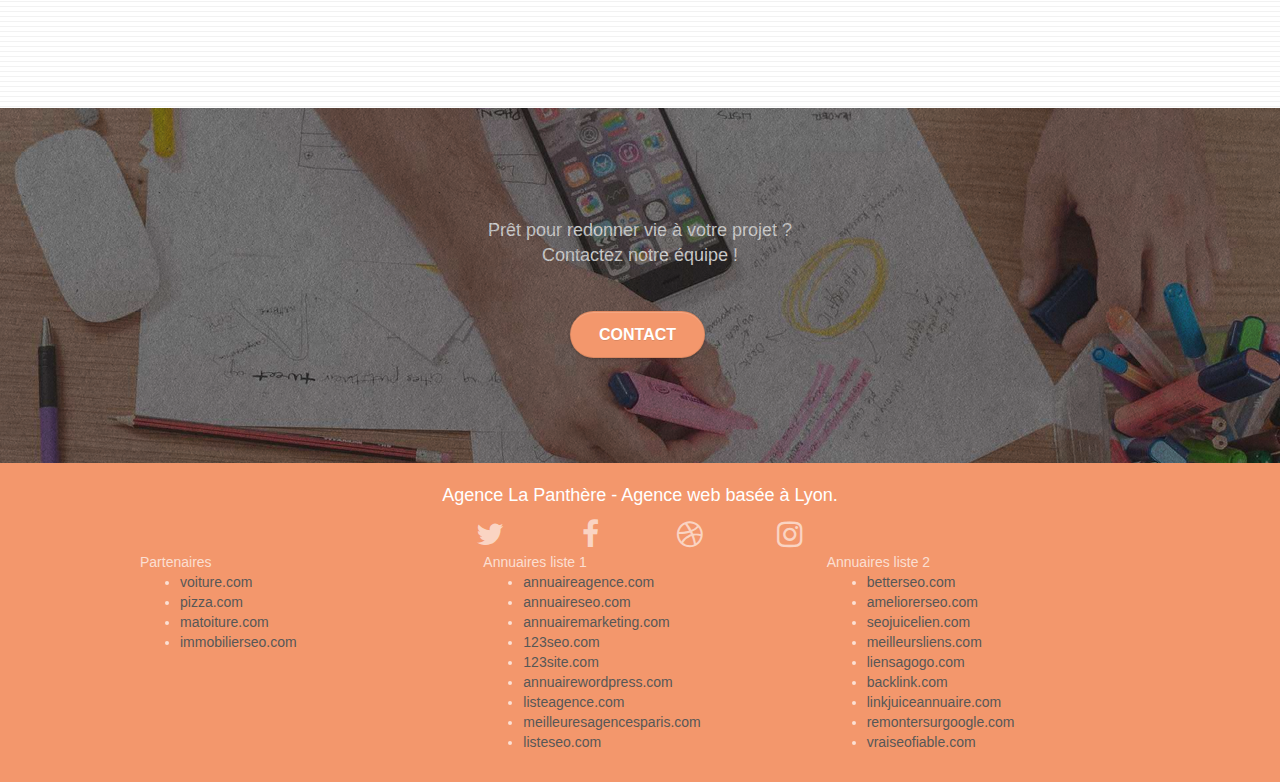
==== commit 801b6a41: "annulation de minifier sur les CSS" ====
--- a/index.html
+++ b/index.html
@@ -7,10 +7,10 @@
     <meta name="viewport" content="width=device-width, initial-scale=1.0, viewport-fit=cover">
     <link rel="shortcut icon" type="image/png" href="favicon.jpg">
     
-	<link rel="stylesheet" type="text/css" href="./css/bootstrap_min.css">
-	<link rel="stylesheet" type="text/css" href="style_min.css">
-	<link rel="stylesheet" type="text/css" href="./css/font-awesome_min.css">
-	<link rel="stylesheet" type="text/css" href="./css/et-line_min.css">
+	<link rel="stylesheet" type="text/css" href="./css/bootstrap.css">
+	<link rel="stylesheet" type="text/css" href="style.css">
+	<link rel="stylesheet" type="text/css" href="./css/font-awesome.css">
+	<link rel="stylesheet" type="text/css" href="./css/et-line.css">
 	
 	<script src="./js/jquery-2.1.0.js"></script>
 	<script src="./js/bootstrap.js"></script>
--- a/style.css
+++ b/style.css
@@ -0,0 +1,1040 @@
+body {
+    margin: 0;
+    padding: 0;
+    background: #FFF;
+    overflow-x: hidden;
+    -webkit-font-smoothing: antialiased;
+    -moz-osx-font-smoothing: grayscale;
+}
+
+a,
+button {
+    transition: all .3s ease-in-out;
+    outline: none!important;
+}
+
+a:hover {
+    text-decoration: none;
+    cursor: pointer;
+}
+
+#page-loading-blocs-notifaction {
+    position: fixed;
+    top: 0;
+    bottom: 0;
+    width: 100%;
+    z-index: 100000;
+    background: #FFFFFF url("img/pageload-spinner.gif") no-repeat center center;
+}
+
+.bloc {
+    width: 100%;
+    clear: both;
+    background: 50% 50% no-repeat;
+    padding: 0 50px;
+    -webkit-background-size: cover;
+    -moz-background-size: cover;
+    -o-background-size: cover;
+    background-size: cover;
+    position: relative;
+}
+
+.bloc .container {
+    padding-left: 0;
+    padding-right: 0;
+}
+
+.bloc-lg {
+    padding: 100px 50px;
+   
+}
+
+.bloc-md {
+    padding: 50px;
+}
+
+.bloc-sm {
+    padding: 20px 50px;
+}
+
+.bg-center,
+.bg-l-edge,
+.bg-r-edge,
+.bg-t-edge,
+.bg-b-edge,
+.bg-tl-edge,
+.bg-bl-edge,
+.bg-tr-edge,
+.bg-br-edge,
+.bg-repeat {
+    -webkit-background-size: auto!important;
+    -moz-background-size: auto!important;
+    -o-background-size: auto!important;
+    background-size: auto!important;
+}
+
+.bg-repeat {
+    background: repeat;
+}
+
+.bg-t-edge {
+    background: top no-repeat;
+}
+
+.bloc-bg-texture::before {
+    content: "";
+    background-size: 2px 2px;
+    position: absolute;
+    top: 0;
+    bottom: 0;
+    left: 0;
+    right: 0;
+}
+
+.texture-paper::before {
+    background: url("img/texture-paper.png");
+    background-size: 280px 280px;
+}
+
+.b-parallax {
+    background-attachment: fixed;
+}
+
+.d-bloc {
+    color: rgba(255, 255, 255, .7);
+}
+
+.d-bloc button:hover {
+    color: rgba(255, 255, 255, .9);
+}
+
+.d-bloc .icon-round,
+.d-bloc .icon-square,
+.d-bloc .icon-rounded,
+.d-bloc .icon-semi-rounded-a,
+.d-bloc .icon-semi-rounded-b {
+    border-color: rgba(255, 255, 255, .9);
+}
+
+.d-bloc .divider-h span {
+    border-color: rgba(255, 255, 255, .2);
+}
+
+.d-bloc .a-btn,
+.d-bloc .navbar a,
+.d-bloc .navbar-brand,
+.d-bloc a .icon-sm,
+.d-bloc a .icon-md,
+.d-bloc a .icon-lg,
+.d-bloc a .icon-xl,
+.d-bloc h1 a,
+.d-bloc h2 a,
+.d-bloc h3 a,
+.d-bloc h4 a,
+.d-bloc h5 a,
+.d-bloc h6 a,
+.d-bloc p a {
+    color: rgba(255, 255, 255, .6);
+}
+
+.d-bloc .a-btn:hover,
+.d-bloc .navbar a:hover,
+.d-bloc .navbar-brand:hover,
+.d-bloc a:hover .icon-sm,
+.d-bloc a:hover .icon-md,
+.d-bloc a:hover .icon-lg,
+.d-bloc a:hover .icon-xl,
+.d-bloc h1 a:hover,
+.d-bloc h2 a:hover,
+.d-bloc h3 a:hover,
+.d-bloc h4 a:hover,
+.d-bloc h5 a:hover,
+.d-bloc h6 a:hover,
+.d-bloc p a:hover {
+    color: rgba(255, 255, 255, 1);
+}
+
+.d-bloc .navbar-toggle .icon-bar {
+    background: rgba(255, 255, 255, 1);
+}
+
+.d-bloc .btn-wire,
+.d-bloc .btn-wire:hover {
+    color: rgba(255, 255, 255, 1);
+    border-color: rgba(255, 255, 255, 1);
+}
+
+.d-bloc .panel {
+    color: rgba(0, 0, 0, .5);
+}
+
+.d-bloc .panel button:hover {
+    color: rgba(0, 0, 0, .7);
+}
+
+.d-bloc .panel icon {
+    border-color: rgba(0, 0, 0, .7);
+}
+
+.d-bloc .panel .divider-h span {
+    border-color: rgba(0, 0, 0, .1);
+}
+
+.d-bloc .panel .a-btn {
+    color: rgba(0, 0, 0, .6);
+}
+
+.d-bloc .panel .a-btn:hover {
+    color: rgba(0, 0, 0, 1);
+}
+
+.d-bloc .panel .btn-wire,
+.d-bloc .panel .btn-wire:hover {
+    color: rgba(0, 0, 0, .7);
+    border-color: rgba(0, 0, 0, .3);
+}
+
+.d-bloc .panel,
+.l-bloc {
+    color: rgba(0, 0, 0, .5);
+}
+
+.d-bloc .panel button:hover,
+.l-bloc button:hover {
+    color: rgba(0, 0, 0, .7);
+}
+
+.l-bloc .icon-round,
+.l-bloc .icon-square,
+.l-bloc .icon-rounded,
+.l-bloc .icon-semi-rounded-a,
+.l-bloc .icon-semi-rounded-b {
+    border-color: rgba(0, 0, 0, .7);
+}
+
+.d-bloc .panel .divider-h span,
+.l-bloc .divider-h span {
+    border-color: rgba(0, 0, 0, .1);
+}
+
+.d-bloc .panel .a-btn,
+.l-bloc .a-btn,
+.l-bloc .navbar a,
+.l-bloc .navbar-brand,
+.l-bloc a .icon-sm,
+.l-bloc a .icon-md,
+.l-bloc a .icon-lg,
+.l-bloc a .icon-xl,
+.l-bloc h1 a,
+.l-bloc h2 a,
+.l-bloc h3 a,
+.l-bloc h4 a,
+.l-bloc h5 a,
+.l-bloc h6 a,
+.l-bloc p a {
+    color: rgba(0, 0, 0, .6);
+}
+
+.d-bloc .panel .a-btn:hover,
+.l-bloc .a-btn:hover,
+.l-bloc .navbar a:hover,
+.l-bloc .navbar-brand:hover,
+.l-bloc a:hover .icon-sm,
+.l-bloc a:hover .icon-md,
+.l-bloc a:hover .icon-lg,
+.l-bloc a:hover .icon-xl,
+.l-bloc h1 a:hover,
+.l-bloc h2 a:hover,
+.l-bloc h3 a:hover,
+.l-bloc h4 a:hover,
+.l-bloc h5 a:hover,
+.l-bloc h6 a:hover,
+.l-bloc p a:hover {
+    color: rgba(0, 0, 0, 1);
+}
+
+.l-bloc .navbar-toggle .icon-bar {
+    color: rgba(0, 0, 0, .6);
+}
+
+.d-bloc .panel .btn-wire,
+.d-bloc .panel .btn-wire:hover,
+.l-bloc .btn-wire,
+.l-bloc .btn-wire:hover {
+    color: rgba(0, 0, 0, .7);
+    border-color: rgba(0, 0, 0, .3);
+}
+
+.voffset {
+    margin-top: 30px;
+}
+
+.voffset-lg {
+    margin-top: 80px;
+}
+
+.row-no-gutters {
+    margin-right: 0;
+    margin-left: 0;
+}
+
+.row.row-no-gutters > [class^="col-"],
+.row.row-no-gutters > [class*=" col-"] {
+    padding-right: 0;
+    padding-left: 0;
+}
+
+#bloc-1-hero h1 {
+    font-size: 32px;
+}
+
+.navbar {
+    margin-bottom: 0;
+    z-index: 1;
+}
+
+.navbar-brand {
+    height: auto;
+    padding: 3px 15px;
+    font-size: 25px;
+    font-weight: normal;
+    font-weight: 600;
+    line-height: 44px;
+}
+
+.navbar-brand img {
+    max-height: 200px;
+    margin: 0 5px 0 0;
+    display: inline;
+}
+
+.navbar-brand img[src$=svg] {
+    min-width: 100px;
+}
+
+.nav-center .navbar-brand img {
+    margin: 0;
+}
+
+.navbar .nav {
+    padding-top: 2px;
+    margin-right: -16px;
+    float: right;
+    z-index: 1;
+}
+
+.nav > li {
+    float: left;
+    margin-top: 4px;
+    font-size: 16px;
+}
+
+.navbar-nav .open .dropdown-menu > li > a {
+    text-align: inherit;
+}
+
+.nav > li a:hover,
+.nav > li a:focus {
+    background: transparent;
+}
+
+.navbar-toggle {
+    margin: 10px 10px 0 0;
+    border: 0px;
+}
+
+.navbar-toggle:hover {
+    background: transparent!important;
+}
+
+.navbar-toggle .icon-bar {
+    background-color: rgba(0, 0, 0, .5);
+    width: 26px;
+}
+
+.nav-invert .navbar .nav {
+    float: left;
+}
+
+.nav-invert .navbar-header,
+.nav-invert .navbar-brand {
+    float: right;
+    position: relative;
+    z-index: 2;
+}
+
+@media (min-width: 768px) {
+    .site-navigation {
+        position: absolute;
+        top: 50%;
+        right: 20px;
+        transform: translate(0, -50%);
+        -webkit-transform: translateY(-50%);
+    }
+    .nav > li .dropdown-menu a,
+    .nav > li .dropdown-menu a:hover {
+        color: #484848;
+    }
+    .nav-invert .site-navigation {
+        left: 0;
+        right: 0;
+    }
+    .nav-center {
+        text-align: center;
+    }
+    .nav-center .navbar-header {
+        width: 100%;
+    }
+    .nav-center .navbar-header,
+    .nav-center .navbar-brand,
+    .nav-center .nav > li {
+        float: none;
+        display: inline-block;
+    }
+    .nav-center .site-navigation {
+        position: relative;
+        width: 100%;
+        right: 0;
+        margin-right: 0px;
+        margin-top: 20px;
+    }
+    .nav-center.mini-nav .navbar-toggle {
+        float: none;
+        margin: 10px auto 0;
+    }
+}
+
+.nav > li > .dropdown a {
+    background: none!important;
+    display: block;
+    padding: 14px 15px;
+}
+
+nav .caret {
+    margin: 0 5px;
+}
+
+.dropdown-menu .dropdown-menu {
+    top: -8px;
+    left: 100%;
+}
+
+.dropdown-menu .dropmenu-flow-right {
+    top: 100%;
+    left: 0;
+    margin-left: -1px;
+    border-top-left-radius: 0;
+    border-top-right-radius: 0;
+}
+
+.dropdown-menu .dropdown span {
+    border: 4px solid black;
+    border-top-color: transparent;
+    border-right-color: transparent;
+    border-bottom-color: transparent;
+    margin: 6px -5px 0 0!important;
+    float: right;
+}
+
+.mg-md {
+    margin-top: 10px;
+    margin-bottom: 20px;
+}
+
+.mg-lg {
+    margin-top: 10px;
+    margin-bottom: 40px;
+}
+
+.btn {
+    margin: 0 5px 5px 0;
+}
+
+.btn.pull-right {
+    margin: 0 0 5px 5px;
+}
+
+.btn-d,
+.btn-d:hover,
+.btn-d:focus {
+    color: #FFF;
+    background: rgba(0, 0, 0, .3);
+}
+
+button {
+    outline: none!important;
+}
+
+.btn-rd {
+    border-radius: 40px;
+}
+
+.btn-clean {
+    border: 1px solid rgba(0, 0, 0, .08);
+    border-bottom-color: rgba(0, 0, 0, .1);
+    text-shadow: 0 1px 0 rgba(0, 0, 1, .1);
+    box-shadow: 0 1px 3px rgba(0, 0, 1, .25), inset 0 1px 0 0 rgba(255, 255, 255, .15);
+}
+
+.icon-md {
+    font-size: 30px!important;
+}
+
+.icon-lg {
+    font-size: 60px!important;
+}
+
+.sm-shadow {
+    text-shadow: 0 1px 2px rgba(0, 0, 0, .3);
+}
+
+.panel-sq,
+.panel-sq .panel-heading,
+.panel-sq .panel-footer {
+    border-radius: 0;
+}
+
+.panel-rd {
+    border-radius: 30px;
+}
+
+.panel-rd .panel-heading {
+    border-radius: 29px 29px 0 0;
+}
+
+.panel-rd .panel-footer {
+    border-radius: 0 0 29px 29px;
+}
+
+.form-control {
+    border-color: rgba(0, 0, 0, .1);
+    box-shadow: none;
+    background-color: #f7c6af;
+}
+
+.scrollToTop {
+    width: 40px;
+    height: 40px;
+    position: fixed;
+    bottom: 20px;
+    right: 20px;
+    opacity: 0;
+    z-index: 500;
+    transition: all .3s ease-in-out;
+}
+
+.scrollToTop span {
+    margin-top: 6px;
+}
+
+.showScrollTop {
+    font-size: 14px;
+    opacity: 1;
+}
+
+a[data-lightbox] {
+    position: relative;
+    display: block;
+    text-align: center;
+}
+
+a[data-lightbox]:hover::before {
+    content: "+";
+    font-family: "HelveticaNeue-Light", "Helvetica Neue Light", "Helvetica Neue", Helvetica, Arial;
+    font-size: 32px;
+    width: 50px;
+    height: 50px;
+    margin-left: -25px;
+    border-radius: 50%;
+    background: rgba(0, 0, 0, .6);
+    color: #FFF;
+    font-weight: 100;
+    z-index: 1;
+    position: absolute;
+    top: 50%;
+    transform: translateY(-50%);
+    -webkit-transform: translateY(-50%);
+}
+
+a[data-lightbox]:hover img {
+    opacity: 0.6;
+    -webkit-animation-fill-mode: none;
+    animation-fill-mode: none;
+}
+
+#lightbox-modal {
+    display: flex;
+    align-items: center;
+}
+
+#lightbox-modal .modal-dialog {
+    width: 90%;
+    max-width: 900px;
+    margin: 0 auto 0;
+}
+
+#lightbox-modal .modal-dialog img {
+    max-height: 90vh;
+    margin: 0 auto;
+}
+
+.lightbox-caption {
+    padding: 20px;
+    color: #FFF;
+    background: rgba(0, 0, 0, .5);
+    position: absolute;
+    left: 15px;
+    right: 15px;
+    bottom: 5px;
+}
+
+.close-lightbox {
+    color: #FFF;
+    font-size: 30px;
+    position: absolute;
+    top: 20px;
+    right: 20px;
+    z-index: 20;
+    background: rgba(0, 0, 0, .5);
+    border: none;
+    line-height: 30px;
+    padding: 0 9px 5px;
+    opacity: 0.3;
+}
+
+.close-lightbox:hover,
+.next-lightbox:hover,
+.prev-lightbox:hover {
+    opacity: 1.0;
+    color: #FFF;
+}
+
+.next-lightbox,
+.prev-lightbox {
+    font-size: 20px;
+    color: rgba(255, 255, 255, .9);
+    background: rgba(0, 0, 0, .5);
+    transition: all .2s ease-in-out;
+    position: absolute;
+    top: 45%;
+    z-index: 1;
+    opacity: 0.4;
+}
+
+.next-lightbox {
+    padding: 6px 8px 1px 13px;
+    right: 25px;
+}
+
+.prev-lightbox {
+    padding: 6px 13px 1px 10px;
+    left: 25px;
+}
+
+.snapshot-lb .modal-body {
+    padding-bottom: 45px;
+}
+
+.snapshot-lb .lightbox-caption {
+    padding: 0;
+    color: rgba(0, 0, 0, .5);
+    background: none;
+}
+
+h1,
+h2,
+h3,
+h4,
+h5,
+h6,
+p,
+label,
+.btn,
+a {
+    font-family: "helvetica";
+    font-weight: 400;
+    color: #575757!important;
+}
+
+.container {
+    max-width: 1000px;
+}
+
+.hero-bloc-text {
+    font-size: 38px;
+}
+
+.hero-bloc-text-sub {
+    font-size: 36px;
+}
+
+.statement-bloc-text {
+    line-height: 26px;
+    font-style: italic;
+    font-size: 20px;
+    text-align: center;
+    font-weight: lighter;
+    max-width: 520px;
+    margin: auto auto auto auto;
+}
+
+p {
+    font-size: 11px;
+}
+
+.tight-width-whitespace {
+    max-width: 600px;
+    margin: auto auto auto auto;
+}
+
+.h1 {
+    font-size: 20px;
+    font-family: "Open Sans";
+}
+
+.cta-hero {
+    margin-top: 22px;
+    color: #FFFFFF!important;
+    text-transform: uppercase;
+    padding: 12px 28px 12px 28px;
+    font-size: 16px;
+    font-weight: 700;
+}
+
+.social {
+    max-width: 400px;
+    margin: auto auto auto auto;
+}
+
+h2 {
+    font-size: 22px;
+    line-height: 1.4em;
+}
+
+h3 {
+    font-size: 15px;
+    text-transform: uppercase;
+    font-weight: 700;
+    color: #333333!important;
+}
+
+.med-width-whitespace {
+    max-width: 800px;
+    margin: auto auto auto auto;
+    box-shadow: 0px 0px 0px #000000;
+}
+
+h1 {
+    color: #333333!important;
+}
+
+h4 {
+    color: #333333!important;
+}
+
+.icons {
+    margin-bottom: 14px;
+    margin-top: 24px;
+}
+
+.white {
+    color: #FFFFFF!important;
+}
+
+.portfolio-thumb {
+    margin-bottom: 24px;
+}
+
+.portfolio-row {
+    margin-bottom: 44px;
+    margin-top: 50px;
+}
+
+.avatar {
+    box-shadow: 0px 4px 9px rgba(0, 0, 0, 0.3);
+}
+
+.black-background {
+    background-color: rgba(165, 147, 99, 0.7);
+    padding: 40px 40px 40px 40px;
+}
+
+.bold-link {
+    font-weight: 900;
+    text-decoration: underline!important;
+}
+
+.bgc-white {
+    background-color: #FFFFFF;
+}
+
+.bgc-dark-slate-blue {
+    background-color: #364577;
+}
+
+.bgc-atomic-tangerine {
+    background-color: #F3976C;
+}
+
+.tc-white {
+    color: white!important;
+}
+
+.btn-atomic-tangerine {
+    background: #F3976C;
+    color: #FFFFFF!important;
+}
+
+.btn-atomic-tangerine:hover {
+    background: #c27956!important;
+    color: #FFFFFF!important;
+}
+
+.ltc-white {
+    color: #FFFFFF!important;
+}
+
+.ltc-white:hover {
+    color: #cccccc!important;
+}
+
+.ltc-atomic-tangerine {
+    color: #F3976C!important;
+}
+
+.ltc-atomic-tangerine:hover {
+    color: #c27956!important;
+}
+
+.icon-dark-slate-blue {
+    color: #364577!important;
+    border-color: #364577!important;
+}
+
+.bg-dots-bg {
+    background-image: url("img/dots-bg.png");
+}
+
+.bg-lines-h2-bg {
+    background-image: url("img/lines-h2-bg.png");
+}
+
+.bg-banniere {
+    background-image: url("img/agence-la-panthere.jpg");
+}
+
+.bg-presentation {
+    background-image: url("img/image-de-presentation.jpg");
+}
+
+@media (max-width: 1024px) {
+    .bloc {
+        padding-left: 20px;
+        padding-right: 20px;
+    }
+    .bloc.full-width-bloc,
+    .bloc-tile-2.full-width-bloc .container,
+    .bloc-tile-3.full-width-bloc .container,
+    .bloc-tile-4.full-width-bloc .container {
+        padding-left: 0;
+        padding-right: 0;
+    }
+}
+
+@media (max-width: 992px) and (min-width: 768px) {
+    .navbar .nav {
+        max-width: 80%
+    }
+    .nav-center.navbar .nav {
+        max-width: 100%
+    }
+}
+
+@media only screen and (min-width: 768px) and (max-width: 1024px) and (orientation: landscape) {
+    .b-parallax {
+        background-attachment: scroll;
+    }
+}
+
+@media only screen and (min-width: 1024px) and (max-width: 1366px) and (-webkit-min-device-pixel-ratio: 1.5) {
+    .b-parallax {
+        background-attachment: scroll;
+    }
+}
+
+@media (max-width: 991px) {
+    .container {
+        width: 100%;
+    }
+    .b-parallax {
+        background-attachment: scroll;
+    }
+    .page-container,
+    #hero-bloc {
+        overflow-x: hidden;
+        position: relative;
+    }
+    
+    .bloc-group,
+    .bloc-group .bloc {
+        display: block;
+        width: 100%;
+    }
+    .bloc-fill-screen .fill-bloc-top-edge,
+    .bloc-fill-screen .fill-bloc-bottom-edge {
+        padding: 0 20px;
+        
+    }
+}
+
+@media (max-width: 767px) {
+    .page-container {
+        overflow-x: hidden;
+        position: relative;
+    }
+    h1,
+    h2,
+    h3,
+    h4,
+    h5,
+    h6,
+    p,
+    #disqus_thread {
+        padding-left: 10px!important;
+        padding-right: 10px!important;
+    }
+    .b-parallax {
+        background-attachment: scroll;
+    }
+    .navbar .nav {
+        padding-top: 0;
+        border-top: 1px solid rgba(0, 0, 0, .2);
+        float: none!important;
+    }
+    .navbar.row {
+        margin-left: 0;
+        margin-right: 0;
+    }
+    .site-navigation {
+        position: inherit;
+        transform: none;
+        -webkit-transform: none;
+        -ms-transform: none;
+    }
+    .nav > li {
+        margin-top: 0;
+        border-bottom: 1px solid rgba(0, 0, 0, .1);
+        background: rgba(0, 0, 0, .05);
+        text-align: left;
+        padding-left: 15px;
+        width: 100%;
+    }
+    .nav > li:hover {
+        background: rgba(0, 0, 0, .08);
+    }
+    .dropdown .dropdown a .caret {
+        float: none;
+        margin: 5px 0 0 10px!important;
+        border: 4px solid black;
+        border-bottom-color: transparent;
+        border-right-color: transparent;
+        border-left-color: transparent;
+    }
+    #hero-bloc .navbar .nav {
+        background: rgba(0, 0, 0, .8);
+    }
+    #hero-bloc .navbar .nav a {
+        color: rgba(255, 255, 255, .6);
+    }
+    .hero {
+        padding: 50px 0;
+    }
+    .hero-nav {
+        left: -1px;
+        right: -1px;
+    }
+    .navbar-collapse {
+        padding: 0;
+        overflow-x: hidden;
+        -webkit-box-shadow: none;
+        box-shadow: none;
+    }
+    .navbar-brand img {
+        max-height: 40px;
+        width: auto;
+    }
+    .nav-invert .navbar-header {
+        float: none;
+        width: 100%;
+    }
+    .nav-invert .navbar-toggle {
+        float: left;
+        margin-left: 10px;
+    }
+    .bloc {
+        padding-left: 0;
+        padding-right: 0;
+    }
+    .bloc-xxl,
+    .bloc-xl,
+    .bloc-lg {
+        padding: 40px 0;
+    }
+    .bloc-sm,
+    .bloc-md {
+        padding-left: 0;
+        padding-right: 0;
+    }
+    .bloc-tile-2 .container,
+    .bloc-tile-3 .container,
+    .bloc-tile-4 .container,
+    .bloc-fill-screen .fill-bloc-top-edge,
+    .bloc-fill-screen .fill-bloc-bottom-edge {
+        padding-left: 0;
+        padding-right: 0;
+    }
+    .a-block {
+        padding: 0 10px;
+    }
+    .btn-dwn {
+        display: none;
+    }
+    .voffset {
+        margin-top: 5px;
+    }
+    .voffset-md {
+        margin-top: 20px;
+    }
+    .voffset-lg {
+        margin-top: 30px;
+    }
+    form {
+        padding: 5px;
+    }
+    .close-lightbox {
+        display: inline-block;
+    }
+    .blocsapp-device-iphone5 {
+        background-size: 216px 425px;
+        padding-top: 60px;
+        width: 216px;
+        height: 425px;
+    }
+    .blocsapp-device-iphone5 img {
+        width: 180px;
+        height: 320px;
+    }
+}
+
+@media (max-width: 400px) {
+    .bloc {
+        padding-left: 0;
+        padding-right: 0;
+    }
+}
+
+@media (max-width: 767px) {
+    .bloc-mob-center-text {
+        text-align: center;
+    }
+}--- a/css/et-line.css
+++ b/css/et-line.css
@@ -0,0 +1,519 @@
+@font-face {
+    font-family: et-line;
+    src: url(../fonts/et-line.eot);
+    src: url(../fonts/et-line.eot?#iefix) format('embedded-opentype'), url(../fonts/et-line.woff) format('woff'), url(../fonts/et-line.ttf) format('truetype'), url(../fonts/et-line.svg#et-line) format('svg');
+    font-weight: 400;
+    font-style: normal
+}
+
+.et-icon-adjustments,
+.et-icon-alarmclock,
+.et-icon-anchor,
+.et-icon-aperture,
+.et-icon-attachment,
+.et-icon-bargraph,
+.et-icon-basket,
+.et-icon-beaker,
+.et-icon-bike,
+.et-icon-book-open,
+.et-icon-briefcase,
+.et-icon-browser,
+.et-icon-calendar,
+.et-icon-camera,
+.et-icon-caution,
+.et-icon-chat,
+.et-icon-circle-compass,
+.et-icon-clipboard,
+.et-icon-clock,
+.et-icon-cloud,
+.et-icon-compass,
+.et-icon-desktop,
+.et-icon-dial,
+.et-icon-document,
+.et-icon-documents,
+.et-icon-download,
+.et-icon-dribbble,
+.et-icon-edit,
+.et-icon-envelope,
+.et-icon-expand,
+.et-icon-facebook,
+.et-icon-flag,
+.et-icon-focus,
+.et-icon-gears,
+.et-icon-genius,
+.et-icon-gift,
+.et-icon-global,
+.et-icon-globe,
+.et-icon-googleplus,
+.et-icon-grid,
+.et-icon-happy,
+.et-icon-hazardous,
+.et-icon-heart,
+.et-icon-hotairballoon,
+.et-icon-hourglass,
+.et-icon-key,
+.et-icon-laptop,
+.et-icon-layers,
+.et-icon-lifesaver,
+.et-icon-lightbulb,
+.et-icon-linegraph,
+.et-icon-linkedin,
+.et-icon-lock,
+.et-icon-magnifying-glass,
+.et-icon-map,
+.et-icon-map-pin,
+.et-icon-megaphone,
+.et-icon-mic,
+.et-icon-mobile,
+.et-icon-newspaper,
+.et-icon-notebook,
+.et-icon-paintbrush,
+.et-icon-paperclip,
+.et-icon-pencil,
+.et-icon-phone,
+.et-icon-picture,
+.et-icon-pictures,
+.et-icon-piechart,
+.et-icon-presentation,
+.et-icon-pricetags,
+.et-icon-printer,
+.et-icon-profile-female,
+.et-icon-profile-male,
+.et-icon-puzzle,
+.et-icon-quote,
+.et-icon-recycle,
+.et-icon-refresh,
+.et-icon-ribbon,
+.et-icon-rss,
+.et-icon-sad,
+.et-icon-scissors,
+.et-icon-scope,
+.et-icon-search,
+.et-icon-shield,
+.et-icon-speedometer,
+.et-icon-strategy,
+.et-icon-streetsign,
+.et-icon-tablet,
+.et-icon-target,
+.et-icon-telescope,
+.et-icon-toolbox,
+.et-icon-tools,
+.et-icon-tools-2,
+.et-icon-trophy,
+.et-icon-tumblr,
+.et-icon-twitter,
+.et-icon-upload,
+.et-icon-video,
+.et-icon-wallet,
+.et-icon-wine {
+    font-family: et-line;
+    speak: none;
+    font-style: normal;
+    font-weight: 400;
+    font-variant: normal;
+    text-transform: none;
+    line-height: 1;
+    -webkit-font-smoothing: antialiased;
+    -moz-osx-font-smoothing: grayscale;
+    display: inline-block
+}
+
+.et-icon-mobile:before {
+    content: "\e000"
+}
+
+.et-icon-laptop:before {
+    content: "\e001"
+}
+
+.et-icon-desktop:before {
+    content: "\e002"
+}
+
+.et-icon-tablet:before {
+    content: "\e003"
+}
+
+.et-icon-phone:before {
+    content: "\e004"
+}
+
+.et-icon-document:before {
+    content: "\e005"
+}
+
+.et-icon-documents:before {
+    content: "\e006"
+}
+
+.et-icon-search:before {
+    content: "\e007"
+}
+
+.et-icon-clipboard:before {
+    content: "\e008"
+}
+
+.et-icon-newspaper:before {
+    content: "\e009"
+}
+
+.et-icon-notebook:before {
+    content: "\e00a"
+}
+
+.et-icon-book-open:before {
+    content: "\e00b"
+}
+
+.et-icon-browser:before {
+    content: "\e00c"
+}
+
+.et-icon-calendar:before {
+    content: "\e00d"
+}
+
+.et-icon-presentation:before {
+    content: "\e00e"
+}
+
+.et-icon-picture:before {
+    content: "\e00f"
+}
+
+.et-icon-pictures:before {
+    content: "\e010"
+}
+
+.et-icon-video:before {
+    content: "\e011"
+}
+
+.et-icon-camera:before {
+    content: "\e012"
+}
+
+.et-icon-printer:before {
+    content: "\e013"
+}
+
+.et-icon-toolbox:before {
+    content: "\e014"
+}
+
+.et-icon-briefcase:before {
+    content: "\e015"
+}
+
+.et-icon-wallet:before {
+    content: "\e016"
+}
+
+.et-icon-gift:before {
+    content: "\e017"
+}
+
+.et-icon-bargraph:before {
+    content: "\e018"
+}
+
+.et-icon-grid:before {
+    content: "\e019"
+}
+
+.et-icon-expand:before {
+    content: "\e01a"
+}
+
+.et-icon-focus:before {
+    content: "\e01b"
+}
+
+.et-icon-edit:before {
+    content: "\e01c"
+}
+
+.et-icon-adjustments:before {
+    content: "\e01d"
+}
+
+.et-icon-ribbon:before {
+    content: "\e01e"
+}
+
+.et-icon-hourglass:before {
+    content: "\e01f"
+}
+
+.et-icon-lock:before {
+    content: "\e020"
+}
+
+.et-icon-megaphone:before {
+    content: "\e021"
+}
+
+.et-icon-shield:before {
+    content: "\e022"
+}
+
+.et-icon-trophy:before {
+    content: "\e023"
+}
+
+.et-icon-flag:before {
+    content: "\e024"
+}
+
+.et-icon-map:before {
+    content: "\e025"
+}
+
+.et-icon-puzzle:before {
+    content: "\e026"
+}
+
+.et-icon-basket:before {
+    content: "\e027"
+}
+
+.et-icon-envelope:before {
+    content: "\e028"
+}
+
+.et-icon-streetsign:before {
+    content: "\e029"
+}
+
+.et-icon-telescope:before {
+    content: "\e02a"
+}
+
+.et-icon-gears:before {
+    content: "\e02b"
+}
+
+.et-icon-key:before {
+    content: "\e02c"
+}
+
+.et-icon-paperclip:before {
+    content: "\e02d"
+}
+
+.et-icon-attachment:before {
+    content: "\e02e"
+}
+
+.et-icon-pricetags:before {
+    content: "\e02f"
+}
+
+.et-icon-lightbulb:before {
+    content: "\e030"
+}
+
+.et-icon-layers:before {
+    content: "\e031"
+}
+
+.et-icon-pencil:before {
+    content: "\e032"
+}
+
+.et-icon-tools:before {
+    content: "\e033"
+}
+
+.et-icon-tools-2:before {
+    content: "\e034"
+}
+
+.et-icon-scissors:before {
+    content: "\e035"
+}
+
+.et-icon-paintbrush:before {
+    content: "\e036"
+}
+
+.et-icon-magnifying-glass:before {
+    content: "\e037"
+}
+
+.et-icon-circle-compass:before {
+    content: "\e038"
+}
+
+.et-icon-linegraph:before {
+    content: "\e039"
+}
+
+.et-icon-mic:before {
+    content: "\e03a"
+}
+
+.et-icon-strategy:before {
+    content: "\e03b"
+}
+
+.et-icon-beaker:before {
+    content: "\e03c"
+}
+
+.et-icon-caution:before {
+    content: "\e03d"
+}
+
+.et-icon-recycle:before {
+    content: "\e03e"
+}
+
+.et-icon-anchor:before {
+    content: "\e03f"
+}
+
+.et-icon-profile-male:before {
+    content: "\e040"
+}
+
+.et-icon-profile-female:before {
+    content: "\e041"
+}
+
+.et-icon-bike:before {
+    content: "\e042"
+}
+
+.et-icon-wine:before {
+    content: "\e043"
+}
+
+.et-icon-hotairballoon:before {
+    content: "\e044"
+}
+
+.et-icon-globe:before {
+    content: "\e045"
+}
+
+.et-icon-genius:before {
+    content: "\e046"
+}
+
+.et-icon-map-pin:before {
+    content: "\e047"
+}
+
+.et-icon-dial:before {
+    content: "\e048"
+}
+
+.et-icon-chat:before {
+    content: "\e049"
+}
+
+.et-icon-heart:before {
+    content: "\e04a"
+}
+
+.et-icon-cloud:before {
+    content: "\e04b"
+}
+
+.et-icon-upload:before {
+    content: "\e04c"
+}
+
+.et-icon-download:before {
+    content: "\e04d"
+}
+
+.et-icon-target:before {
+    content: "\e04e"
+}
+
+.et-icon-hazardous:before {
+    content: "\e04f"
+}
+
+.et-icon-piechart:before {
+    content: "\e050"
+}
+
+.et-icon-speedometer:before {
+    content: "\e051"
+}
+
+.et-icon-global:before {
+    content: "\e052"
+}
+
+.et-icon-compass:before {
+    content: "\e053"
+}
+
+.et-icon-lifesaver:before {
+    content: "\e054"
+}
+
+.et-icon-clock:before {
+    content: "\e055"
+}
+
+.et-icon-aperture:before {
+    content: "\e056"
+}
+
+.et-icon-quote:before {
+    content: "\e057"
+}
+
+.et-icon-scope:before {
+    content: "\e058"
+}
+
+.et-icon-alarmclock:before {
+    content: "\e059"
+}
+
+.et-icon-refresh:before {
+    content: "\e05a"
+}
+
+.et-icon-happy:before {
+    content: "\e05b"
+}
+
+.et-icon-sad:before {
+    content: "\e05c"
+}
+
+.et-icon-facebook:before {
+    content: "\e05d"
+}
+
+.et-icon-twitter:before {
+    content: "\e05e"
+}
+
+.et-icon-googleplus:before {
+    content: "\e05f"
+}
+
+.et-icon-rss:before {
+    content: "\e060"
+}
+
+.et-icon-tumblr:before {
+    content: "\e061"
+}
+
+.et-icon-linkedin:before {
+    content: "\e062"
+}
+
+.et-icon-dribbble:before {
+    content: "\e063"
+}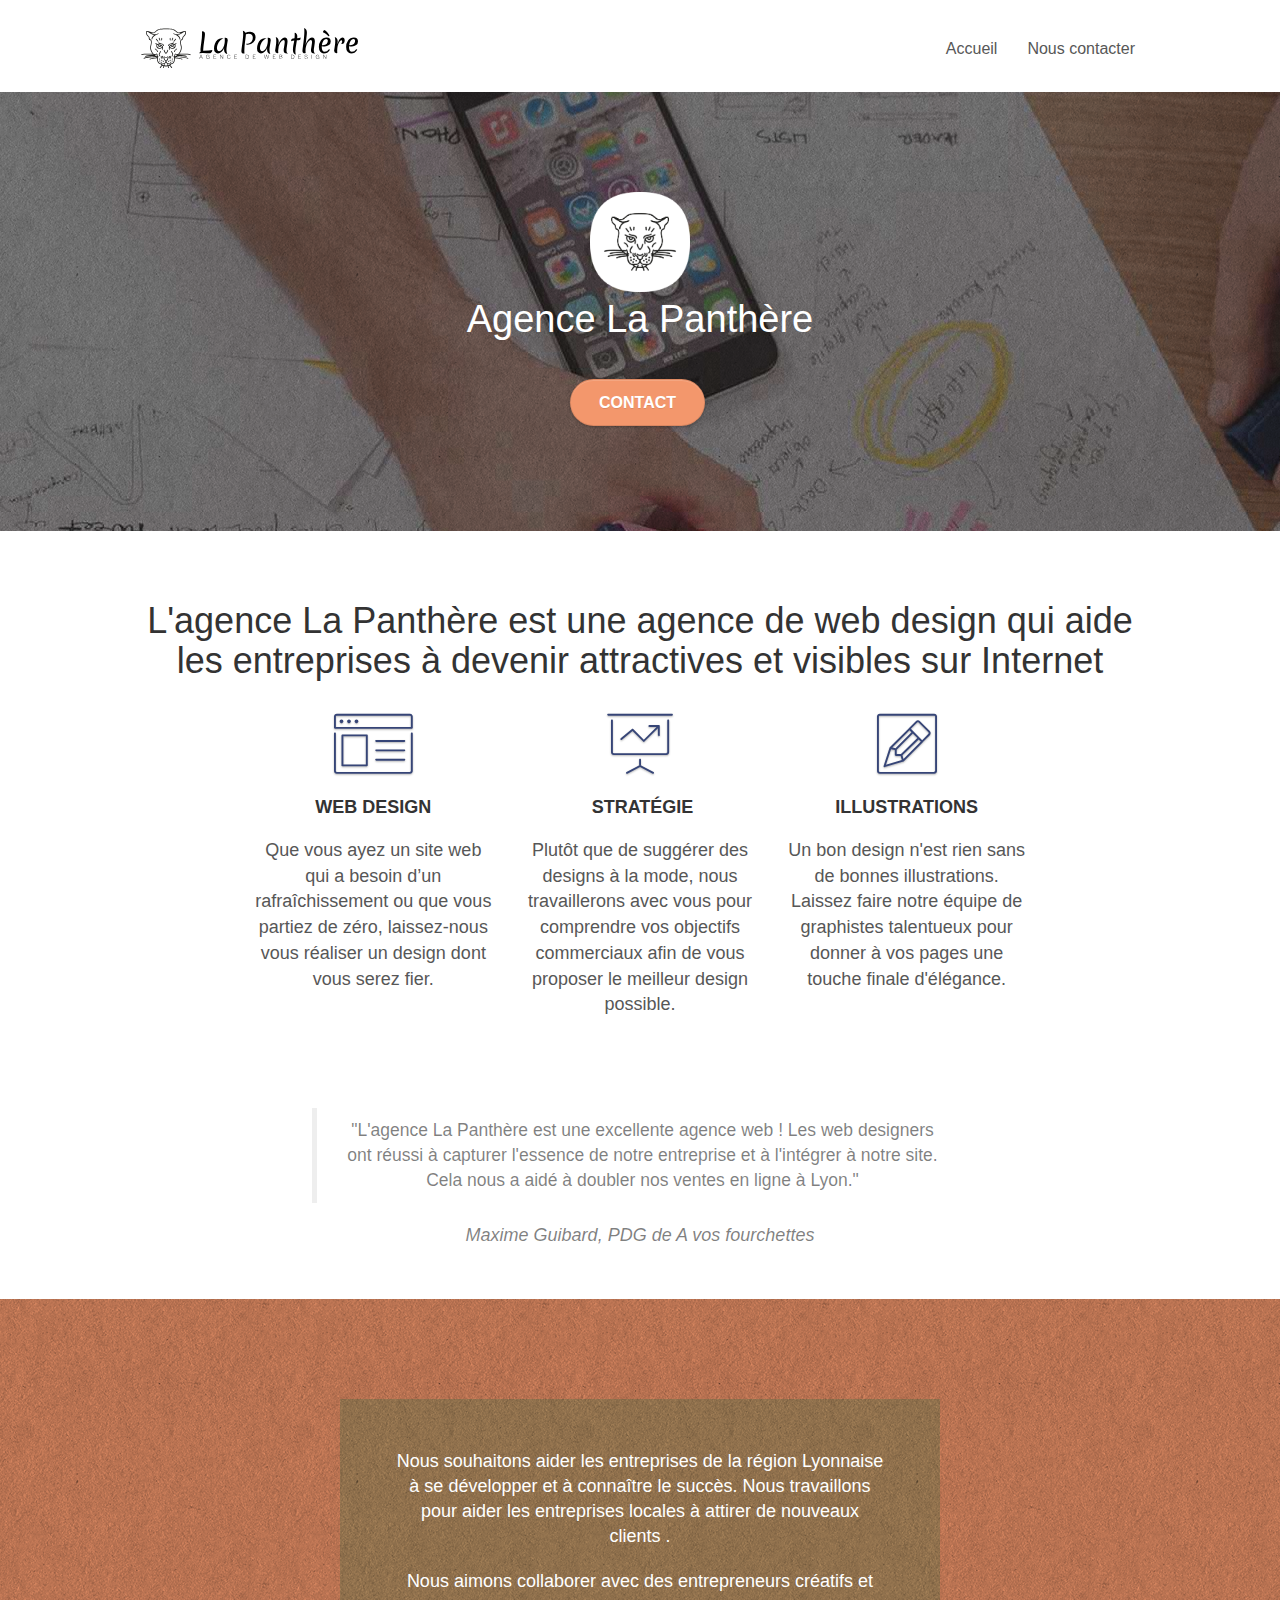
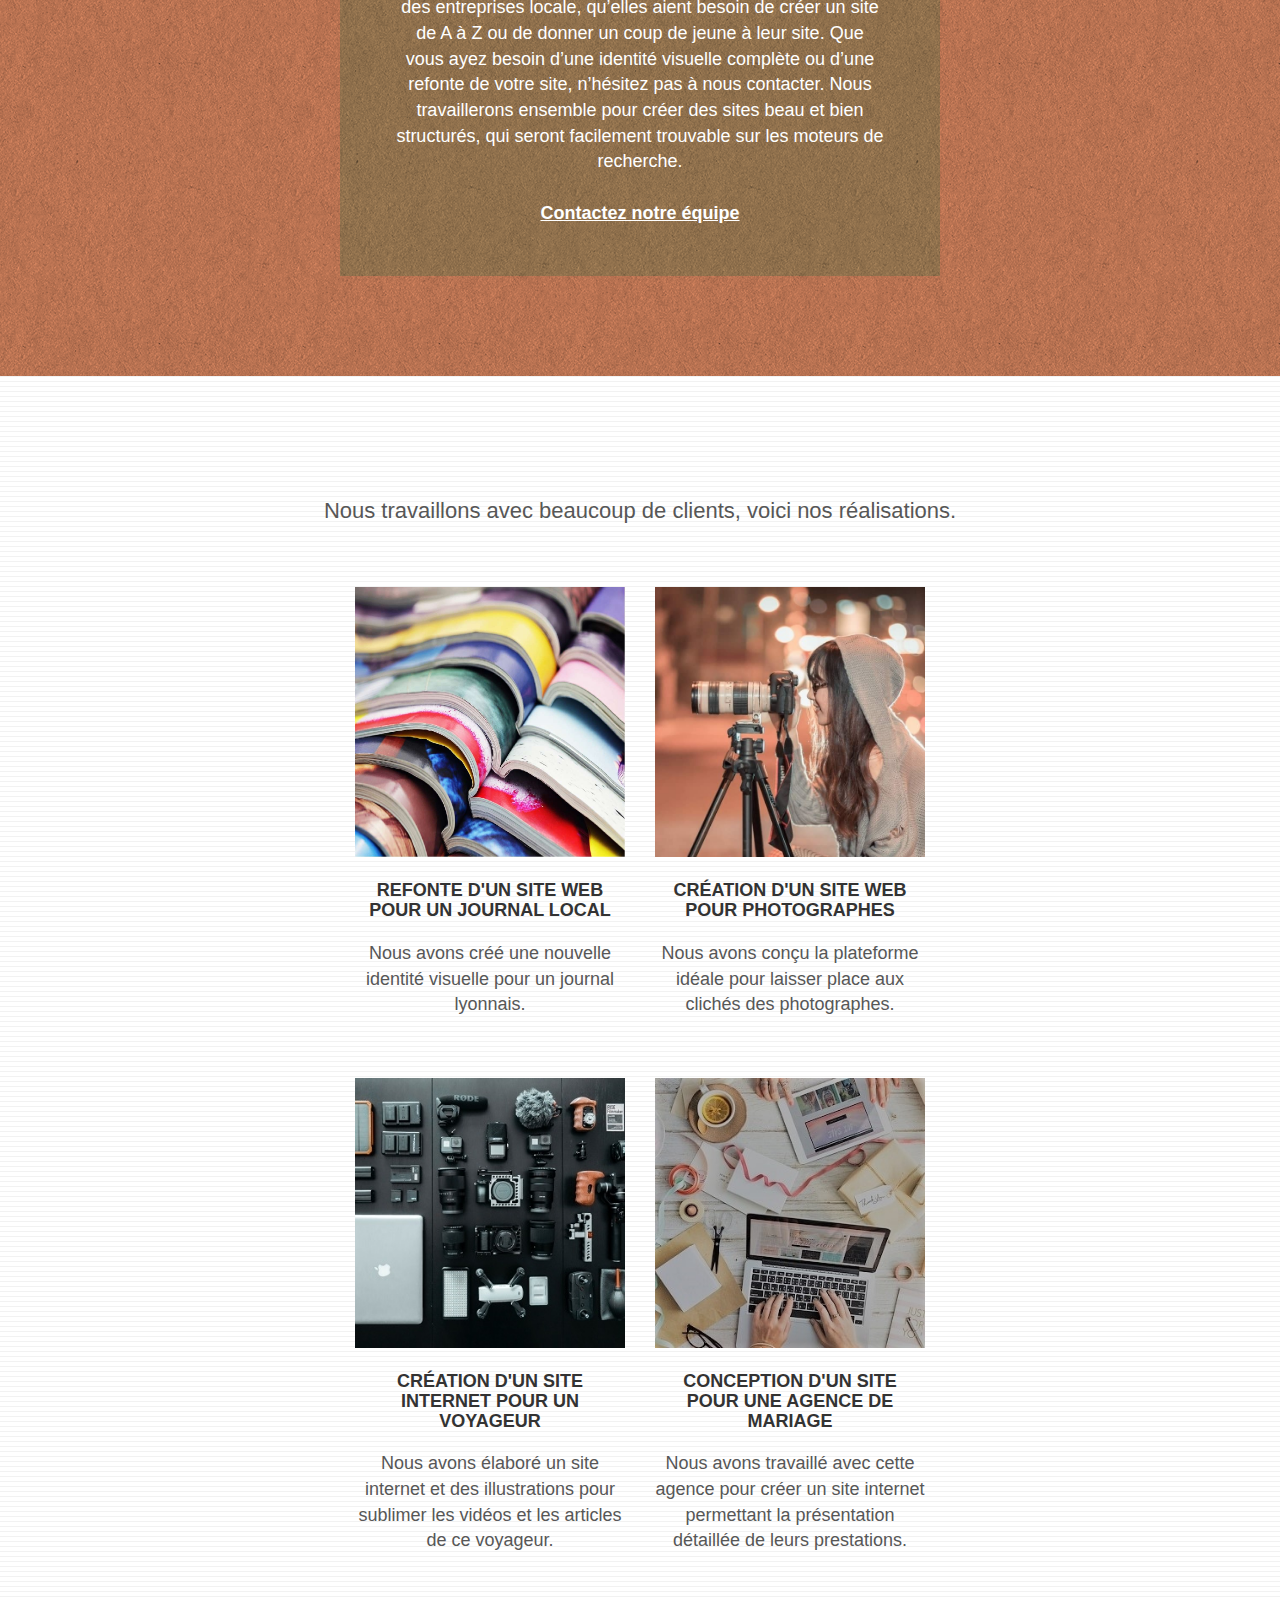
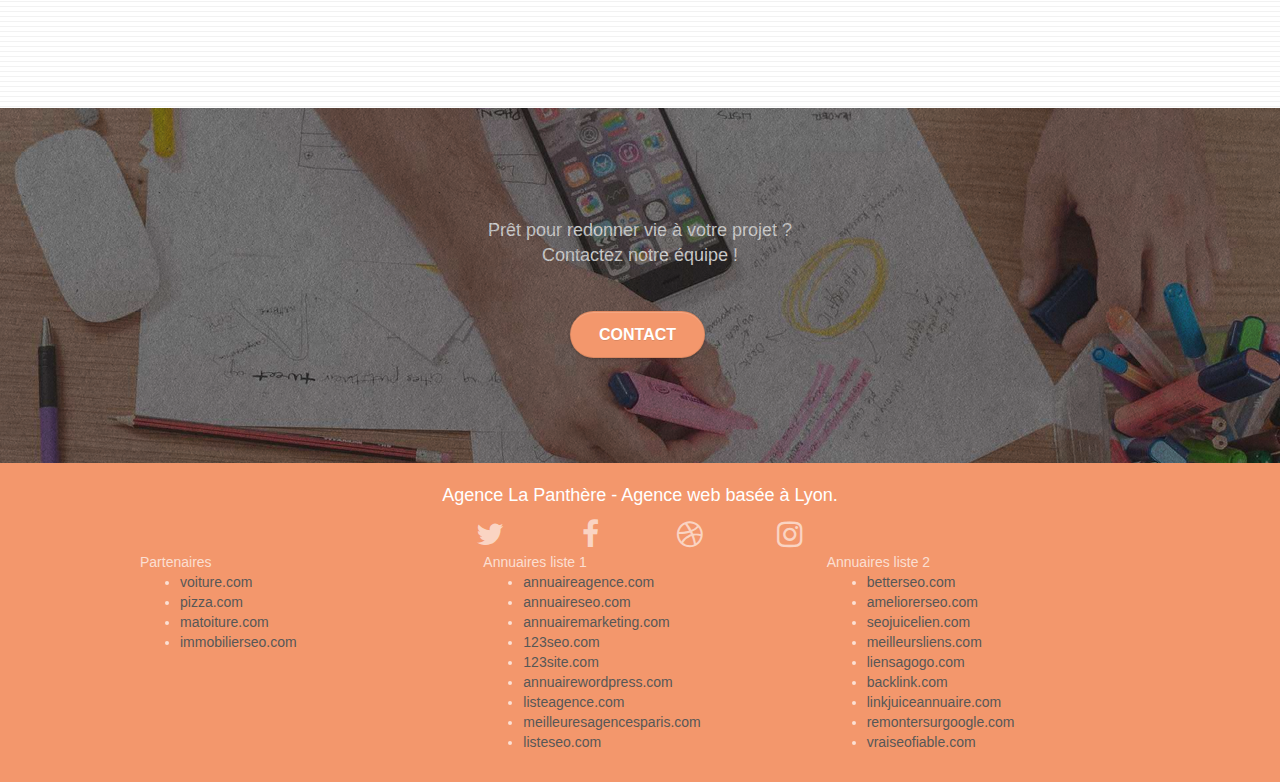
==== commit 7f2a8f54: "correction faute de frappe" ====
--- a/index.html
+++ b/index.html
@@ -45,7 +45,7 @@
 	<div class="container bloc-sm">
 		<nav class="navbar row">
 			<div class="navbar-header">
-				<a class="navbar-brand" href="index.html"><img src="img/agence-la-panthere-monochrome.svg" alt="paris web design logo agence web meilleure agence" height="40" /></a>
+				<a class="navbar-brand" href="index.html"><img src="img/agence-la-panthere-monochrome.svg" alt="Lyon web design logo agence web meilleure agence" height="40" /></a>
 				<button id="nav-toggle" type="button" class="ui-navbar-toggle navbar-toggle" data-toggle="collapse" data-target=".navbar-1">
 					<span class="sr-only">Toggle navigation</span><span class="icon-bar"></span><span class="icon-bar"></span><span class="icon-bar"></span>
 				</button>
@@ -73,7 +73,7 @@
 	<div class="container bloc-lg">
 		<div class="row tight-width-whitespace">
 			<div class="col-sm-12">
-				<img src="img/logo.png" class="center-block image-resize-mode" width="100" alt="Agence La Panthère, agence web paris, création logo paris" />
+				<img src="img/logo.png" class="center-block image-resize-mode" width="100" alt="Agence La Panthère, agence web Lyon, création logo Lyon" />
 				<p class="text-center hero-bloc-text tc-white ">
 					Agence La Panthère
 				</p>
@@ -91,7 +91,7 @@
 	<div class="container bloc-md">
 		<div class="row">
 			<div class="col-sm-12 text-center">
-				<h1> L'agence La Panthère est une agence de web deqign qui aide les entreprises à devenir attractives et visibles sur Internet </h1>
+				<h1> L'agence La Panthère est une agence de web design qui aide les entreprises à devenir attractives et visibles sur Internet </h1>
 			</div>
 		</div>
 		<div class="row voffset-lg med-width-whitespace">
@@ -170,7 +170,7 @@
 		</div>
 		<div class="row tight-width-whitespace portfolio-row">
 			<div class="col-sm-6">
-				<a href="#" data-lightbox="img/1.jpg" data-gallery-id="gallery-1" data-caption="Refonte d'un site web pour un journal local" data-frame="snapshot-lb"><img src="img/1.jpg" alt="paris web design logo agence web meilleure agence et refonte site web journal" class="img-responsive portfolio-thumb" /></a>
+				<a href="#" data-lightbox="img/1.jpg" data-gallery-id="gallery-1" data-caption="Refonte d'un site web pour un journal local" data-frame="snapshot-lb"><img src="img/1.jpg" alt="Lyon web design logo agence web meilleure agence et refonte site web journal" class="img-responsive portfolio-thumb" /></a>
 				<h3 class="mg-md text-center">
 					Refonte d'un site web pour un journal local
 				</h3>
@@ -179,7 +179,7 @@
 				</p>
 			</div>
 			<div class="col-sm-6">
-				<a href="#" data-lightbox="img/2.jpg" data-gallery-id="gallery-1" data-caption="Création d'un site web pour photographes" data-frame="snapshot-lb"><img src="img/2.jpg" class="img-responsive portfolio-thumb" alt="paris web design logo agence web meilleure agence, Création d'un site web pour photographes" /></a>
+				<a href="#" data-lightbox="img/2.jpg" data-gallery-id="gallery-1" data-caption="Création d'un site web pour photographes" data-frame="snapshot-lb"><img src="img/2.jpg" class="img-responsive portfolio-thumb" alt="Lyon web design logo agence web meilleure agence, Création d'un site web pour photographes" /></a>
 				<h3 class="mg-md text-center">
 					Création d'un site web pour photographes
 				</h3>
@@ -190,7 +190,7 @@
 		</div>
 		<div class="row tight-width-whitespace portfolio-row">
 			<div class="col-sm-6">
-				<a href="#" data-lightbox="img/3.jpg" data-gallery-id="gallery-1" data-caption="Création d'un site internet pour un voyageur" data-frame="snapshot-lb"><img src="img/3.jpg" class="img-responsive portfolio-thumb" alt="paris web design logo agence web meilleure agence, Création d'un site web pour voyageur"/></a>
+				<a href="#" data-lightbox="img/3.jpg" data-gallery-id="gallery-1" data-caption="Création d'un site internet pour un voyageur" data-frame="snapshot-lb"><img src="img/3.jpg" class="img-responsive portfolio-thumb" alt="Lyon web design logo agence web meilleure agence, Création d'un site web pour voyageur"/></a>
 				<h3 class="mg-md text-center">
 					Création d'un site internet pour un voyageur
 				</h3>
@@ -199,7 +199,7 @@
 				</p>
 			</div>
 			<div class="col-sm-6">
-				<a href="#" data-lightbox="img/4.jpg" data-gallery-id="gallery-1" data-caption="Conception d'un site pour une agence de mariage" data-frame="snapshot-lb"><img src="img/4.jpg" class="img-responsive portfolio-thumb" alt="paris web design logo agence web meilleure agence, Création d'un site web pour agence de mariage" /></a>
+				<a href="#" data-lightbox="img/4.jpg" data-gallery-id="gallery-1" data-caption="Conception d'un site pour une agence de mariage" data-frame="snapshot-lb"><img src="img/4.jpg" class="img-responsive portfolio-thumb" alt="Lyon web design logo agence web meilleure agence, Création d'un site web pour agence de mariage" /></a>
 				<h3 class="mg-md text-center">
 					Conception d'un site pour une agence de mariage
 				</h3>
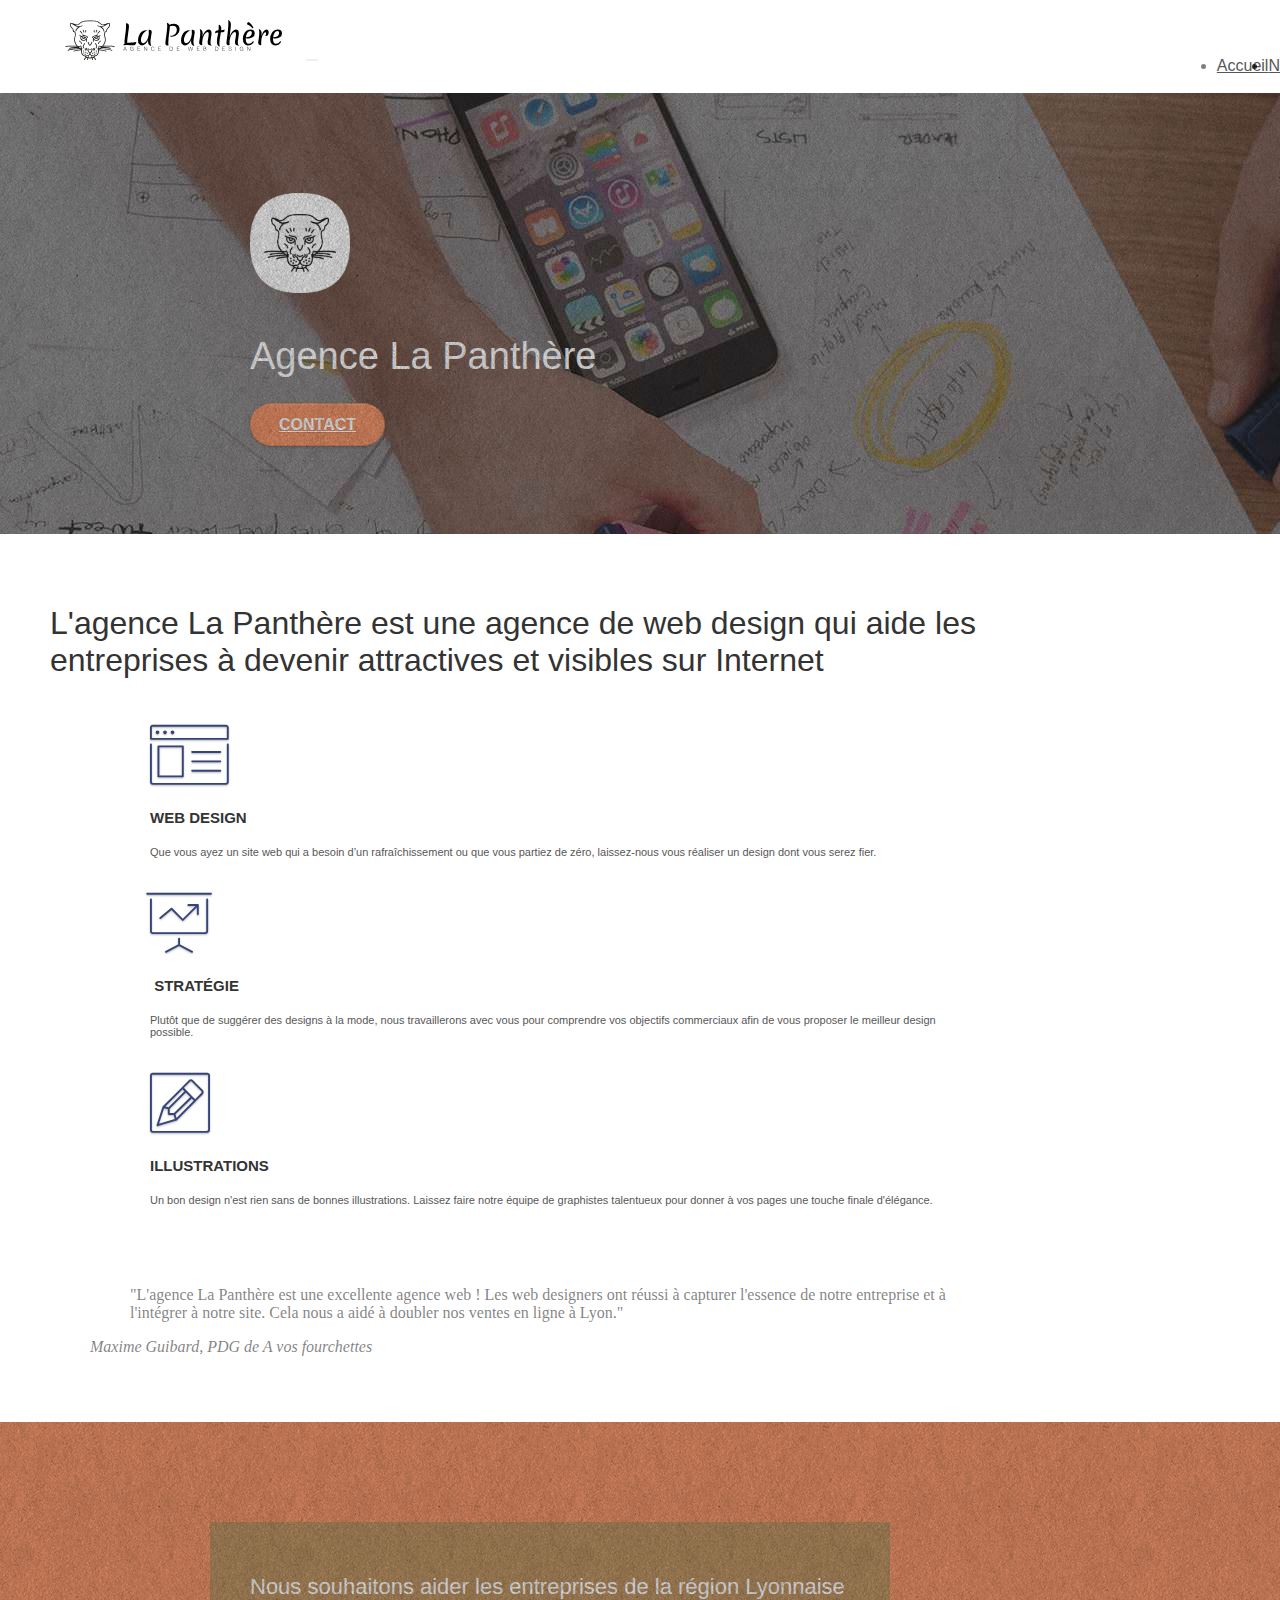
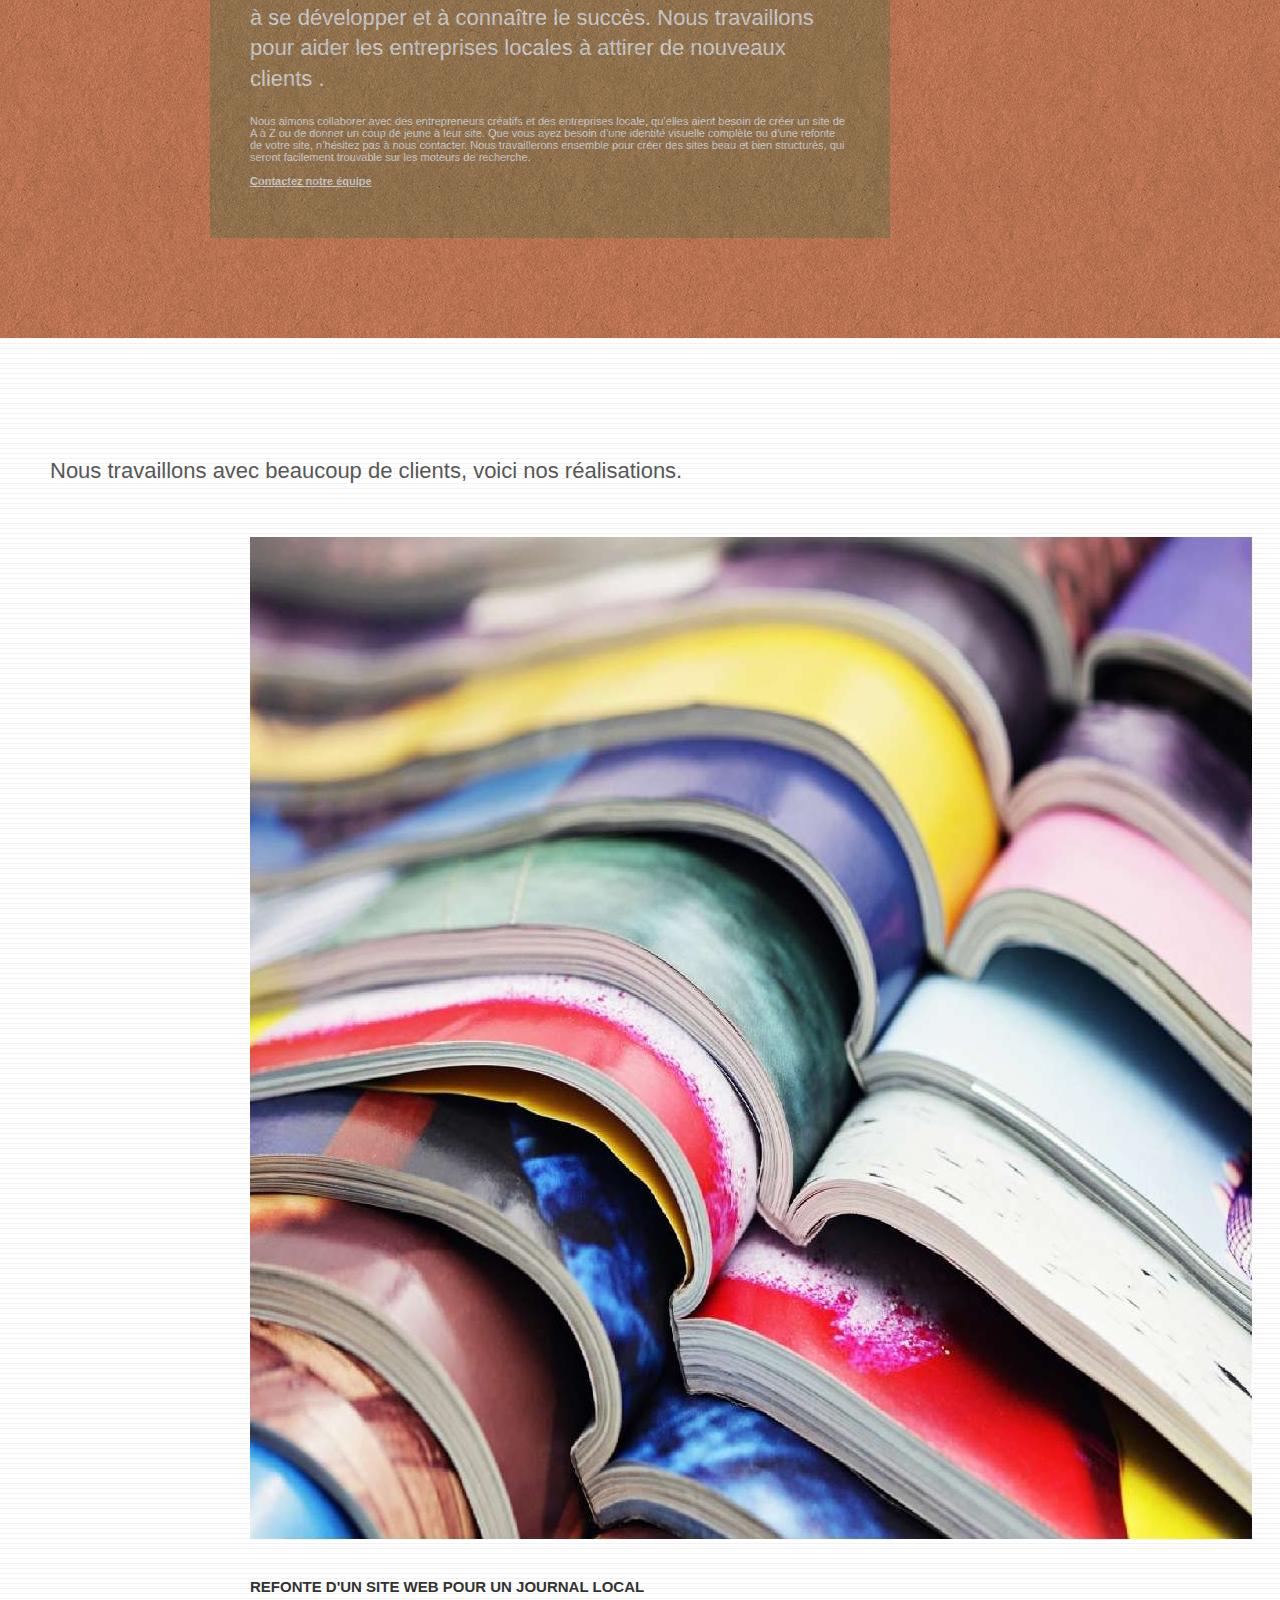
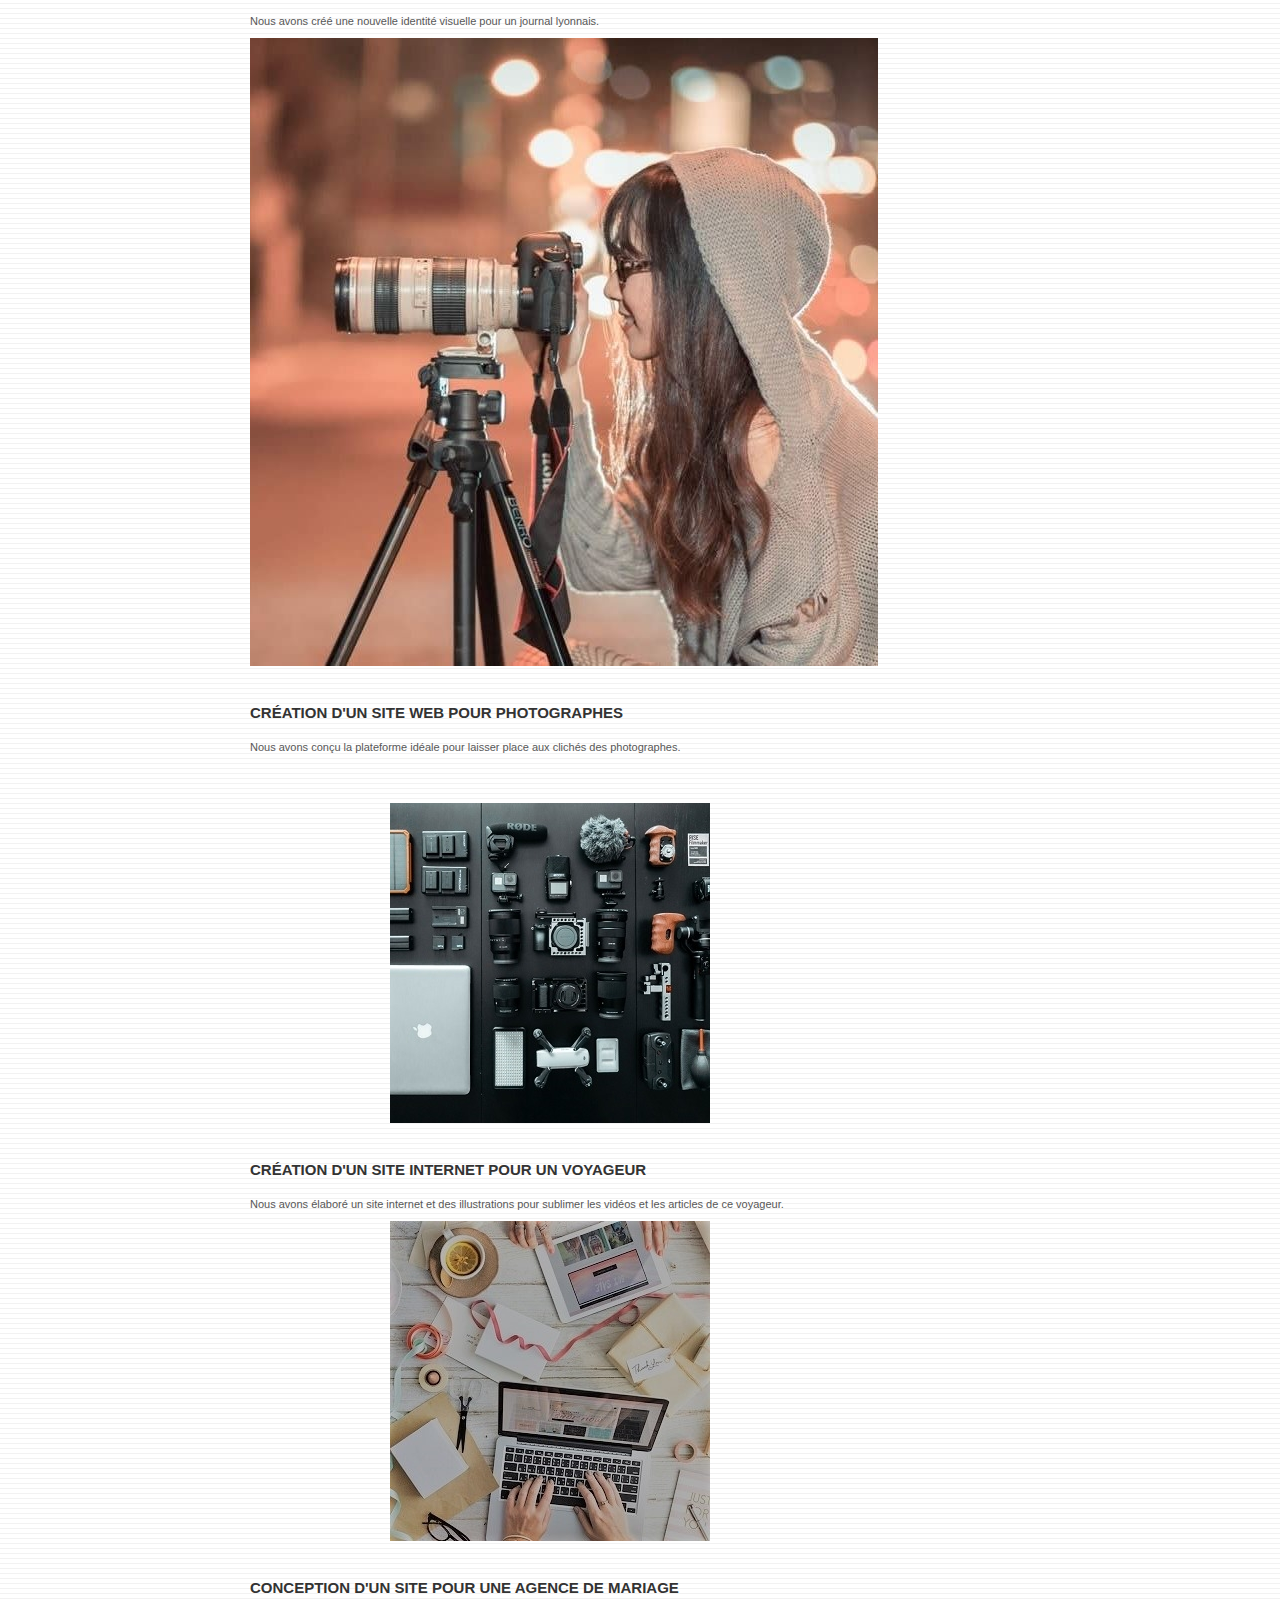
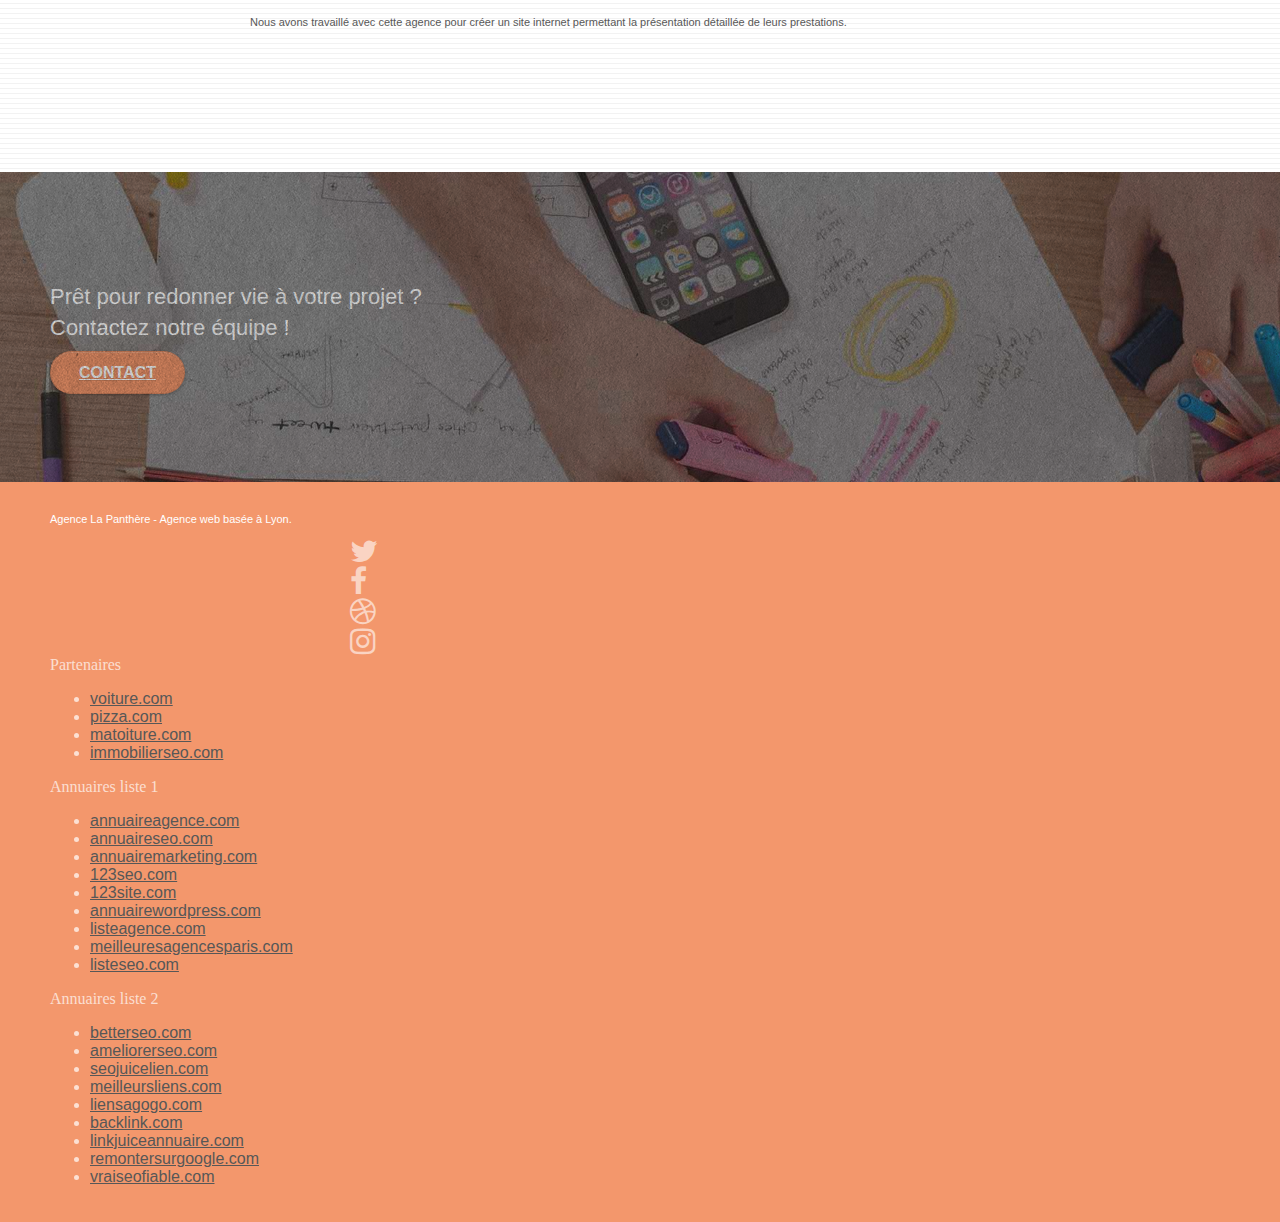
==== commit 15e3ea63: "CSS Minifié" ====
--- a/index.html
+++ b/index.html
@@ -7,10 +7,10 @@
     <meta name="viewport" content="width=device-width, initial-scale=1.0, viewport-fit=cover">
     <link rel="shortcut icon" type="image/png" href="favicon.jpg">
     
-	<link rel="stylesheet" type="text/css" href="./css/bootstrap.css">
-	<link rel="stylesheet" type="text/css" href="style.css">
-	<link rel="stylesheet" type="text/css" href="./css/font-awesome.css">
-	<link rel="stylesheet" type="text/css" href="./css/et-line.css">
+	<link rel="stylesheet" type="text/css" href="./css/bootstrap_min.css">
+	<link rel="stylesheet" type="text/css" href="style_min.css">
+	<link rel="stylesheet" type="text/css" href="./css/font-awesome_min.css">
+	<link rel="stylesheet" type="text/css" href="./css/et-line_min.css">
 	
 	<script src="./js/jquery-2.1.0.js"></script>
 	<script src="./js/bootstrap.js"></script>
--- a/style_min.css
+++ b/style_min.css
@@ -0,0 +1 @@
+.d-bloc .navbar-toggle .icon-bar,body{background:#fff}.bloc .container,.row.row-no-gutters>[class*=" col-"],.row.row-no-gutters>[class^=col-]{padding-right:0;padding-left:0}.nav-center .navbar-brand img,body{margin:0}.nav-invert .navbar .nav,.nav>li{float:left}a,button{outline:0!important}.scrollToTop,a,button{transition:.3s ease-in-out}body{padding:0;overflow-x:hidden;-webkit-font-smoothing:antialiased;-moz-osx-font-smoothing:grayscale}a:hover{text-decoration:none;cursor:pointer}#page-loading-blocs-notifaction{position:fixed;top:0;bottom:0;width:100%;z-index:100000;background:url("img/pageload-spinner.gif") center center no-repeat #fff}.bloc{width:100%;clear:both;background:50% 50%/cover no-repeat;padding:0 50px;-webkit-background-size:cover;-moz-background-size:cover;-o-background-size:cover;position:relative}.bloc-lg{padding:100px 50px}.bloc-md{padding:50px}.bloc-sm{padding:20px 50px}.bg-b-edge,.bg-bl-edge,.bg-br-edge,.bg-center,.bg-l-edge,.bg-r-edge,.bg-repeat,.bg-t-edge,.bg-tl-edge,.bg-tr-edge{-webkit-background-size:auto!important;-moz-background-size:auto!important;-o-background-size:auto!important;background-size:auto!important}.bg-repeat,.nav>li a:focus,.nav>li a:hover{background:0 0}.bg-t-edge{background:top no-repeat}.bloc-bg-texture::before{content:"";background-size:2px 2px;position:absolute;top:0;bottom:0;left:0;right:0}.texture-paper::before{background:url("img/texture-paper.png") 0 0/280px 280px}.nav>li>.dropdown a,.navbar-toggle:hover{background:0 0!important}.b-parallax{background-attachment:fixed}.d-bloc{color:rgba(255,255,255,.7)}.d-bloc button:hover{color:rgba(255,255,255,.9)}.d-bloc .icon-round,.d-bloc .icon-rounded,.d-bloc .icon-semi-rounded-a,.d-bloc .icon-semi-rounded-b,.d-bloc .icon-square{border-color:rgba(255,255,255,.9)}.d-bloc .divider-h span{border-color:rgba(255,255,255,.2)}.d-bloc .a-btn,.d-bloc .navbar a,.d-bloc .navbar-brand,.d-bloc a .icon-lg,.d-bloc a .icon-md,.d-bloc a .icon-sm,.d-bloc a .icon-xl,.d-bloc h1 a,.d-bloc h2 a,.d-bloc h3 a,.d-bloc h4 a,.d-bloc h5 a,.d-bloc h6 a,.d-bloc p a{color:rgba(255,255,255,.6)}.d-bloc .a-btn:hover,.d-bloc .navbar a:hover,.d-bloc .navbar-brand:hover,.d-bloc a:hover .icon-lg,.d-bloc a:hover .icon-md,.d-bloc a:hover .icon-sm,.d-bloc a:hover .icon-xl,.d-bloc h1 a:hover,.d-bloc h2 a:hover,.d-bloc h3 a:hover,.d-bloc h4 a:hover,.d-bloc h5 a:hover,.d-bloc h6 a:hover,.d-bloc p a:hover{color:#fff}.d-bloc .btn-wire,.d-bloc .btn-wire:hover{color:#fff;border-color:#fff}.d-bloc .panel icon,.l-bloc .icon-round,.l-bloc .icon-rounded,.l-bloc .icon-semi-rounded-a,.l-bloc .icon-semi-rounded-b,.l-bloc .icon-square{border-color:rgba(0,0,0,.7)}.d-bloc .panel,.l-bloc{color:rgba(0,0,0,.5)}.d-bloc .panel button:hover,.l-bloc button:hover{color:rgba(0,0,0,.7)}.d-bloc .panel .divider-h span,.l-bloc .divider-h span{border-color:rgba(0,0,0,.1)}.d-bloc .panel .a-btn,.l-bloc .a-btn,.l-bloc .navbar a,.l-bloc .navbar-brand,.l-bloc .navbar-toggle .icon-bar,.l-bloc a .icon-lg,.l-bloc a .icon-md,.l-bloc a .icon-sm,.l-bloc a .icon-xl,.l-bloc h1 a,.l-bloc h2 a,.l-bloc h3 a,.l-bloc h4 a,.l-bloc h5 a,.l-bloc h6 a,.l-bloc p a{color:rgba(0,0,0,.6)}.d-bloc .panel .a-btn:hover,.l-bloc .a-btn:hover,.l-bloc .navbar a:hover,.l-bloc .navbar-brand:hover,.l-bloc a:hover .icon-lg,.l-bloc a:hover .icon-md,.l-bloc a:hover .icon-sm,.l-bloc a:hover .icon-xl,.l-bloc h1 a:hover,.l-bloc h2 a:hover,.l-bloc h3 a:hover,.l-bloc h4 a:hover,.l-bloc h5 a:hover,.l-bloc h6 a:hover,.l-bloc p a:hover{color:#000}.d-bloc .panel .btn-wire,.d-bloc .panel .btn-wire:hover,.l-bloc .btn-wire,.l-bloc .btn-wire:hover{color:rgba(0,0,0,.7);border-color:rgba(0,0,0,.3)}.voffset{margin-top:30px}.voffset-lg{margin-top:80px}.row-no-gutters{margin-right:0;margin-left:0}#bloc-1-hero h1{font-size:32px}.navbar{margin-bottom:0;z-index:1}.navbar-brand{height:auto;padding:3px 15px;font-size:25px;font-weight:600;line-height:44px}.navbar-brand img{max-height:200px;margin:0 5px 0 0;display:inline}.navbar-brand img[src$=svg]{min-width:100px}.navbar .nav{padding-top:2px;margin-right:-16px;float:right;z-index:1}.nav>li{margin-top:4px;font-size:16px}.navbar-nav .open .dropdown-menu>li>a{text-align:inherit}.navbar-toggle{margin:10px 10px 0 0;border:0}.mg-lg,.mg-md{margin-top:10px}.navbar-toggle .icon-bar{background-color:rgba(0,0,0,.5);width:26px}.nav-invert .navbar-brand,.nav-invert .navbar-header{float:right;position:relative;z-index:2}@media (min-width:768px){.site-navigation{position:absolute;top:50%;right:20px;transform:translate(0,-50%);-webkit-transform:translateY(-50%)}.nav>li .dropdown-menu a,.nav>li .dropdown-menu a:hover{color:#484848}.nav-invert .site-navigation{left:0;right:0}.nav-center{text-align:center}.nav-center .navbar-header{width:100%}.nav-center .nav>li,.nav-center .navbar-brand,.nav-center .navbar-header{float:none;display:inline-block}.nav-center .site-navigation{position:relative;width:100%;right:0;margin-right:0;margin-top:20px}.nav-center.mini-nav .navbar-toggle{float:none;margin:10px auto 0}}.nav>li>.dropdown a{display:block;padding:14px 15px}nav .caret{margin:0 5px}.dropdown-menu .dropdown-menu{top:-8px;left:100%}.dropdown-menu .dropmenu-flow-right{top:100%;left:0;margin-left:-1px;border-top-left-radius:0;border-top-right-radius:0}.dropdown-menu .dropdown span{border:4px solid #000;border-top-color:transparent;border-right-color:transparent;border-bottom-color:transparent;margin:6px -5px 0 0!important;float:right}.mg-md{margin-bottom:20px}.mg-lg{margin-bottom:40px}.btn{margin:0 5px 5px 0}.btn.pull-right{margin:0 0 5px 5px}.btn-d,.btn-d:focus,.btn-d:hover{color:#fff;background:rgba(0,0,0,.3)}.btn-rd{border-radius:40px}.btn-clean{border:1px solid rgba(0,0,0,.08);border-bottom-color:rgba(0,0,0,.1);text-shadow:0 1px 0 rgba(0,0,1,.1);box-shadow:0 1px 3px rgba(0,0,1,.25),inset 0 1px 0 0 rgba(255,255,255,.15)}.icon-md{font-size:30px!important}.icon-lg{font-size:60px!important}.sm-shadow{text-shadow:0 1px 2px rgba(0,0,0,.3)}.panel-sq,.panel-sq .panel-footer,.panel-sq .panel-heading{border-radius:0}.panel-rd{border-radius:30px}.panel-rd .panel-heading{border-radius:29px 29px 0 0}.panel-rd .panel-footer{border-radius:0 0 29px 29px}.form-control{border-color:rgba(0,0,0,.1);box-shadow:none;background-color:#f7c6af}.close-lightbox,.lightbox-caption,.next-lightbox,.prev-lightbox{background:rgba(0,0,0,.5);position:absolute}.scrollToTop{width:40px;height:40px;position:fixed;bottom:20px;right:20px;opacity:0;z-index:500}.scrollToTop span{margin-top:6px}.showScrollTop{font-size:14px;opacity:1}a[data-lightbox]{position:relative;display:block;text-align:center}a[data-lightbox]:hover::before{content:"+";font-family:HelveticaNeue-Light,"Helvetica Neue Light","Helvetica Neue",Helvetica,Arial;font-size:32px;width:50px;height:50px;margin-left:-25px;border-radius:50%;background:rgba(0,0,0,.6);color:#fff;font-weight:100;z-index:1;position:absolute;top:50%;transform:translateY(-50%);-webkit-transform:translateY(-50%)}a[data-lightbox]:hover img{opacity:.6;-webkit-animation-fill-mode:none;animation-fill-mode:none}#lightbox-modal{display:flex;align-items:center}#lightbox-modal .modal-dialog{width:90%;max-width:900px;margin:0 auto}#lightbox-modal .modal-dialog img{max-height:90vh;margin:0 auto}.lightbox-caption{padding:20px;color:#fff;left:15px;right:15px;bottom:5px}.close-lightbox{color:#fff;font-size:30px;top:20px;right:20px;z-index:20;border:none;line-height:30px;padding:0 9px 5px;opacity:.3}.close-lightbox:hover,.next-lightbox:hover,.prev-lightbox:hover{opacity:1;color:#fff}.next-lightbox,.prev-lightbox{font-size:20px;color:rgba(255,255,255,.9);transition:.2s ease-in-out;top:45%;z-index:1;opacity:.4}.next-lightbox{padding:6px 8px 1px 13px;right:25px}.prev-lightbox{padding:6px 13px 1px 10px;left:25px}.snapshot-lb .modal-body{padding-bottom:45px}.snapshot-lb .lightbox-caption{padding:0;color:rgba(0,0,0,.5);background:0 0}.btn,a,h1,h2,h3,h4,h5,h6,label,p{font-family:helvetica;font-weight:400;color:#575757!important}h1,h3,h4{color:#333!important}.btn-atomic-tangerine,.cta-hero,.ltc-white,.tc-white,.white{color:#fff!important}.container{max-width:1000px}.hero-bloc-text{font-size:38px}.hero-bloc-text-sub{font-size:36px}.statement-bloc-text{line-height:26px;font-style:italic;font-size:20px;text-align:center;font-weight:lighter;max-width:520px;margin:auto}.cta-hero,h3{text-transform:uppercase;font-weight:700}p{font-size:11px}.tight-width-whitespace{max-width:600px;margin:auto}.h1{font-size:20px;font-family:"Open Sans"}.cta-hero{margin-top:22px;padding:12px 28px;font-size:16px}.social{max-width:400px;margin:auto}h2{font-size:22px;line-height:1.4em}h3{font-size:15px}.med-width-whitespace{max-width:800px;margin:auto;box-shadow:0 0 0 #000}.icons{margin-bottom:14px;margin-top:24px}.portfolio-thumb{margin-bottom:24px}.portfolio-row{margin-bottom:44px;margin-top:50px}.avatar{box-shadow:0 4px 9px rgba(0,0,0,.3)}.black-background{background-color:rgba(165,147,99,.7);padding:40px}.bold-link{font-weight:900;text-decoration:underline!important}.bgc-white{background-color:#fff}.bgc-dark-slate-blue{background-color:#364577}.bgc-atomic-tangerine{background-color:#f3976c}.btn-atomic-tangerine{background:#f3976c}.btn-atomic-tangerine:hover{background:#c27956!important;color:#fff!important}.ltc-white:hover{color:#ccc!important}.ltc-atomic-tangerine{color:#f3976c!important}.ltc-atomic-tangerine:hover{color:#c27956!important}.icon-dark-slate-blue{color:#364577!important;border-color:#364577!important}.bg-dots-bg{background-image:url("img/dots-bg.png")}.bg-lines-h2-bg{background-image:url("img/lines-h2-bg.png")}.bg-banniere{background-image:url("img/agence-la-panthere.jpg")}.bg-presentation{background-image:url("img/image-de-presentation.jpg")}@media (max-width:1024px){.bloc{padding-left:20px;padding-right:20px}.bloc-tile-2.full-width-bloc .container,.bloc-tile-3.full-width-bloc .container,.bloc-tile-4.full-width-bloc .container,.bloc.full-width-bloc{padding-left:0;padding-right:0}}@media (max-width:992px) and (min-width:768px){.navbar .nav{max-width:80%}.nav-center.navbar .nav{max-width:100%}}@media only screen and (min-width:768px) and (max-width:1024px) and (orientation:landscape){.b-parallax{background-attachment:scroll}}@media only screen and (min-width:1024px) and (max-width:1366px) and (-webkit-min-device-pixel-ratio:1.5){.b-parallax{background-attachment:scroll}}@media (max-width:991px){.container{width:100%}.b-parallax{background-attachment:scroll}#hero-bloc,.page-container{overflow-x:hidden;position:relative}.bloc-group,.bloc-group .bloc{display:block;width:100%}.bloc-fill-screen .fill-bloc-bottom-edge,.bloc-fill-screen .fill-bloc-top-edge{padding:0 20px}}@media (max-width:400px){.bloc{padding-left:0;padding-right:0}}@media (max-width:767px){.page-container{overflow-x:hidden;position:relative}#disqus_thread,h1,h2,h3,h4,h5,h6,p{padding-left:10px!important;padding-right:10px!important}.b-parallax{background-attachment:scroll}.navbar .nav{padding-top:0;border-top:1px solid rgba(0,0,0,.2);float:none!important}.navbar.row{margin-left:0;margin-right:0}.site-navigation{position:inherit;transform:none;-webkit-transform:none;-ms-transform:none}.nav>li{margin-top:0;border-bottom:1px solid rgba(0,0,0,.1);background:rgba(0,0,0,.05);text-align:left;padding-left:15px;width:100%}.nav>li:hover{background:rgba(0,0,0,.08)}.dropdown .dropdown a .caret{float:none;margin:5px 0 0 10px!important;border:4px solid #000;border-bottom-color:transparent;border-right-color:transparent;border-left-color:transparent}#hero-bloc .navbar .nav{background:rgba(0,0,0,.8)}#hero-bloc .navbar .nav a{color:rgba(255,255,255,.6)}.hero{padding:50px 0}.hero-nav{left:-1px;right:-1px}.navbar-collapse{padding:0;overflow-x:hidden;-webkit-box-shadow:none;box-shadow:none}.navbar-brand img{max-height:40px;width:auto}.nav-invert .navbar-header{float:none;width:100%}.nav-invert .navbar-toggle{float:left;margin-left:10px}.bloc,.bloc-fill-screen .fill-bloc-bottom-edge,.bloc-fill-screen .fill-bloc-top-edge,.bloc-md,.bloc-sm,.bloc-tile-2 .container,.bloc-tile-3 .container,.bloc-tile-4 .container{padding-left:0;padding-right:0}.bloc-lg,.bloc-xl,.bloc-xxl{padding:40px 0}.a-block{padding:0 10px}.btn-dwn{display:none}.voffset{margin-top:5px}.voffset-md{margin-top:20px}.voffset-lg{margin-top:30px}form{padding:5px}.close-lightbox{display:inline-block}.blocsapp-device-iphone5{background-size:216px 425px;padding-top:60px;width:216px;height:425px}.blocsapp-device-iphone5 img{width:180px;height:320px}.bloc-mob-center-text{text-align:center}}--- a/css/et-line_min.css
+++ b/css/et-line_min.css
@@ -0,0 +1 @@
+@font-face{font-family:et-line;src:url(../fonts/et-line.eot);src:url(../fonts/et-line.eot?#iefix) format('embedded-opentype'),url(../fonts/et-line.woff) format('woff'),url(../fonts/et-line.ttf) format('truetype'),url(../fonts/et-line.svg#et-line) format('svg');font-weight:400;font-style:normal}.et-icon-adjustments,.et-icon-alarmclock,.et-icon-anchor,.et-icon-aperture,.et-icon-attachment,.et-icon-bargraph,.et-icon-basket,.et-icon-beaker,.et-icon-bike,.et-icon-book-open,.et-icon-briefcase,.et-icon-browser,.et-icon-calendar,.et-icon-camera,.et-icon-caution,.et-icon-chat,.et-icon-circle-compass,.et-icon-clipboard,.et-icon-clock,.et-icon-cloud,.et-icon-compass,.et-icon-desktop,.et-icon-dial,.et-icon-document,.et-icon-documents,.et-icon-download,.et-icon-dribbble,.et-icon-edit,.et-icon-envelope,.et-icon-expand,.et-icon-facebook,.et-icon-flag,.et-icon-focus,.et-icon-gears,.et-icon-genius,.et-icon-gift,.et-icon-global,.et-icon-globe,.et-icon-googleplus,.et-icon-grid,.et-icon-happy,.et-icon-hazardous,.et-icon-heart,.et-icon-hotairballoon,.et-icon-hourglass,.et-icon-key,.et-icon-laptop,.et-icon-layers,.et-icon-lifesaver,.et-icon-lightbulb,.et-icon-linegraph,.et-icon-linkedin,.et-icon-lock,.et-icon-magnifying-glass,.et-icon-map,.et-icon-map-pin,.et-icon-megaphone,.et-icon-mic,.et-icon-mobile,.et-icon-newspaper,.et-icon-notebook,.et-icon-paintbrush,.et-icon-paperclip,.et-icon-pencil,.et-icon-phone,.et-icon-picture,.et-icon-pictures,.et-icon-piechart,.et-icon-presentation,.et-icon-pricetags,.et-icon-printer,.et-icon-profile-female,.et-icon-profile-male,.et-icon-puzzle,.et-icon-quote,.et-icon-recycle,.et-icon-refresh,.et-icon-ribbon,.et-icon-rss,.et-icon-sad,.et-icon-scissors,.et-icon-scope,.et-icon-search,.et-icon-shield,.et-icon-speedometer,.et-icon-strategy,.et-icon-streetsign,.et-icon-tablet,.et-icon-target,.et-icon-telescope,.et-icon-toolbox,.et-icon-tools,.et-icon-tools-2,.et-icon-trophy,.et-icon-tumblr,.et-icon-twitter,.et-icon-upload,.et-icon-video,.et-icon-wallet,.et-icon-wine{font-family:et-line;speak:none;font-style:normal;font-weight:400;font-variant:normal;text-transform:none;line-height:1;-webkit-font-smoothing:antialiased;-moz-osx-font-smoothing:grayscale;display:inline-block}.et-icon-mobile:before{content:"\e000"}.et-icon-laptop:before{content:"\e001"}.et-icon-desktop:before{content:"\e002"}.et-icon-tablet:before{content:"\e003"}.et-icon-phone:before{content:"\e004"}.et-icon-document:before{content:"\e005"}.et-icon-documents:before{content:"\e006"}.et-icon-search:before{content:"\e007"}.et-icon-clipboard:before{content:"\e008"}.et-icon-newspaper:before{content:"\e009"}.et-icon-notebook:before{content:"\e00a"}.et-icon-book-open:before{content:"\e00b"}.et-icon-browser:before{content:"\e00c"}.et-icon-calendar:before{content:"\e00d"}.et-icon-presentation:before{content:"\e00e"}.et-icon-picture:before{content:"\e00f"}.et-icon-pictures:before{content:"\e010"}.et-icon-video:before{content:"\e011"}.et-icon-camera:before{content:"\e012"}.et-icon-printer:before{content:"\e013"}.et-icon-toolbox:before{content:"\e014"}.et-icon-briefcase:before{content:"\e015"}.et-icon-wallet:before{content:"\e016"}.et-icon-gift:before{content:"\e017"}.et-icon-bargraph:before{content:"\e018"}.et-icon-grid:before{content:"\e019"}.et-icon-expand:before{content:"\e01a"}.et-icon-focus:before{content:"\e01b"}.et-icon-edit:before{content:"\e01c"}.et-icon-adjustments:before{content:"\e01d"}.et-icon-ribbon:before{content:"\e01e"}.et-icon-hourglass:before{content:"\e01f"}.et-icon-lock:before{content:"\e020"}.et-icon-megaphone:before{content:"\e021"}.et-icon-shield:before{content:"\e022"}.et-icon-trophy:before{content:"\e023"}.et-icon-flag:before{content:"\e024"}.et-icon-map:before{content:"\e025"}.et-icon-puzzle:before{content:"\e026"}.et-icon-basket:before{content:"\e027"}.et-icon-envelope:before{content:"\e028"}.et-icon-streetsign:before{content:"\e029"}.et-icon-telescope:before{content:"\e02a"}.et-icon-gears:before{content:"\e02b"}.et-icon-key:before{content:"\e02c"}.et-icon-paperclip:before{content:"\e02d"}.et-icon-attachment:before{content:"\e02e"}.et-icon-pricetags:before{content:"\e02f"}.et-icon-lightbulb:before{content:"\e030"}.et-icon-layers:before{content:"\e031"}.et-icon-pencil:before{content:"\e032"}.et-icon-tools:before{content:"\e033"}.et-icon-tools-2:before{content:"\e034"}.et-icon-scissors:before{content:"\e035"}.et-icon-paintbrush:before{content:"\e036"}.et-icon-magnifying-glass:before{content:"\e037"}.et-icon-circle-compass:before{content:"\e038"}.et-icon-linegraph:before{content:"\e039"}.et-icon-mic:before{content:"\e03a"}.et-icon-strategy:before{content:"\e03b"}.et-icon-beaker:before{content:"\e03c"}.et-icon-caution:before{content:"\e03d"}.et-icon-recycle:before{content:"\e03e"}.et-icon-anchor:before{content:"\e03f"}.et-icon-profile-male:before{content:"\e040"}.et-icon-profile-female:before{content:"\e041"}.et-icon-bike:before{content:"\e042"}.et-icon-wine:before{content:"\e043"}.et-icon-hotairballoon:before{content:"\e044"}.et-icon-globe:before{content:"\e045"}.et-icon-genius:before{content:"\e046"}.et-icon-map-pin:before{content:"\e047"}.et-icon-dial:before{content:"\e048"}.et-icon-chat:before{content:"\e049"}.et-icon-heart:before{content:"\e04a"}.et-icon-cloud:before{content:"\e04b"}.et-icon-upload:before{content:"\e04c"}.et-icon-download:before{content:"\e04d"}.et-icon-target:before{content:"\e04e"}.et-icon-hazardous:before{content:"\e04f"}.et-icon-piechart:before{content:"\e050"}.et-icon-speedometer:before{content:"\e051"}.et-icon-global:before{content:"\e052"}.et-icon-compass:before{content:"\e053"}.et-icon-lifesaver:before{content:"\e054"}.et-icon-clock:before{content:"\e055"}.et-icon-aperture:before{content:"\e056"}.et-icon-quote:before{content:"\e057"}.et-icon-scope:before{content:"\e058"}.et-icon-alarmclock:before{content:"\e059"}.et-icon-refresh:before{content:"\e05a"}.et-icon-happy:before{content:"\e05b"}.et-icon-sad:before{content:"\e05c"}.et-icon-facebook:before{content:"\e05d"}.et-icon-twitter:before{content:"\e05e"}.et-icon-googleplus:before{content:"\e05f"}.et-icon-rss:before{content:"\e060"}.et-icon-tumblr:before{content:"\e061"}.et-icon-linkedin:before{content:"\e062"}.et-icon-dribbble:before{content:"\e063"}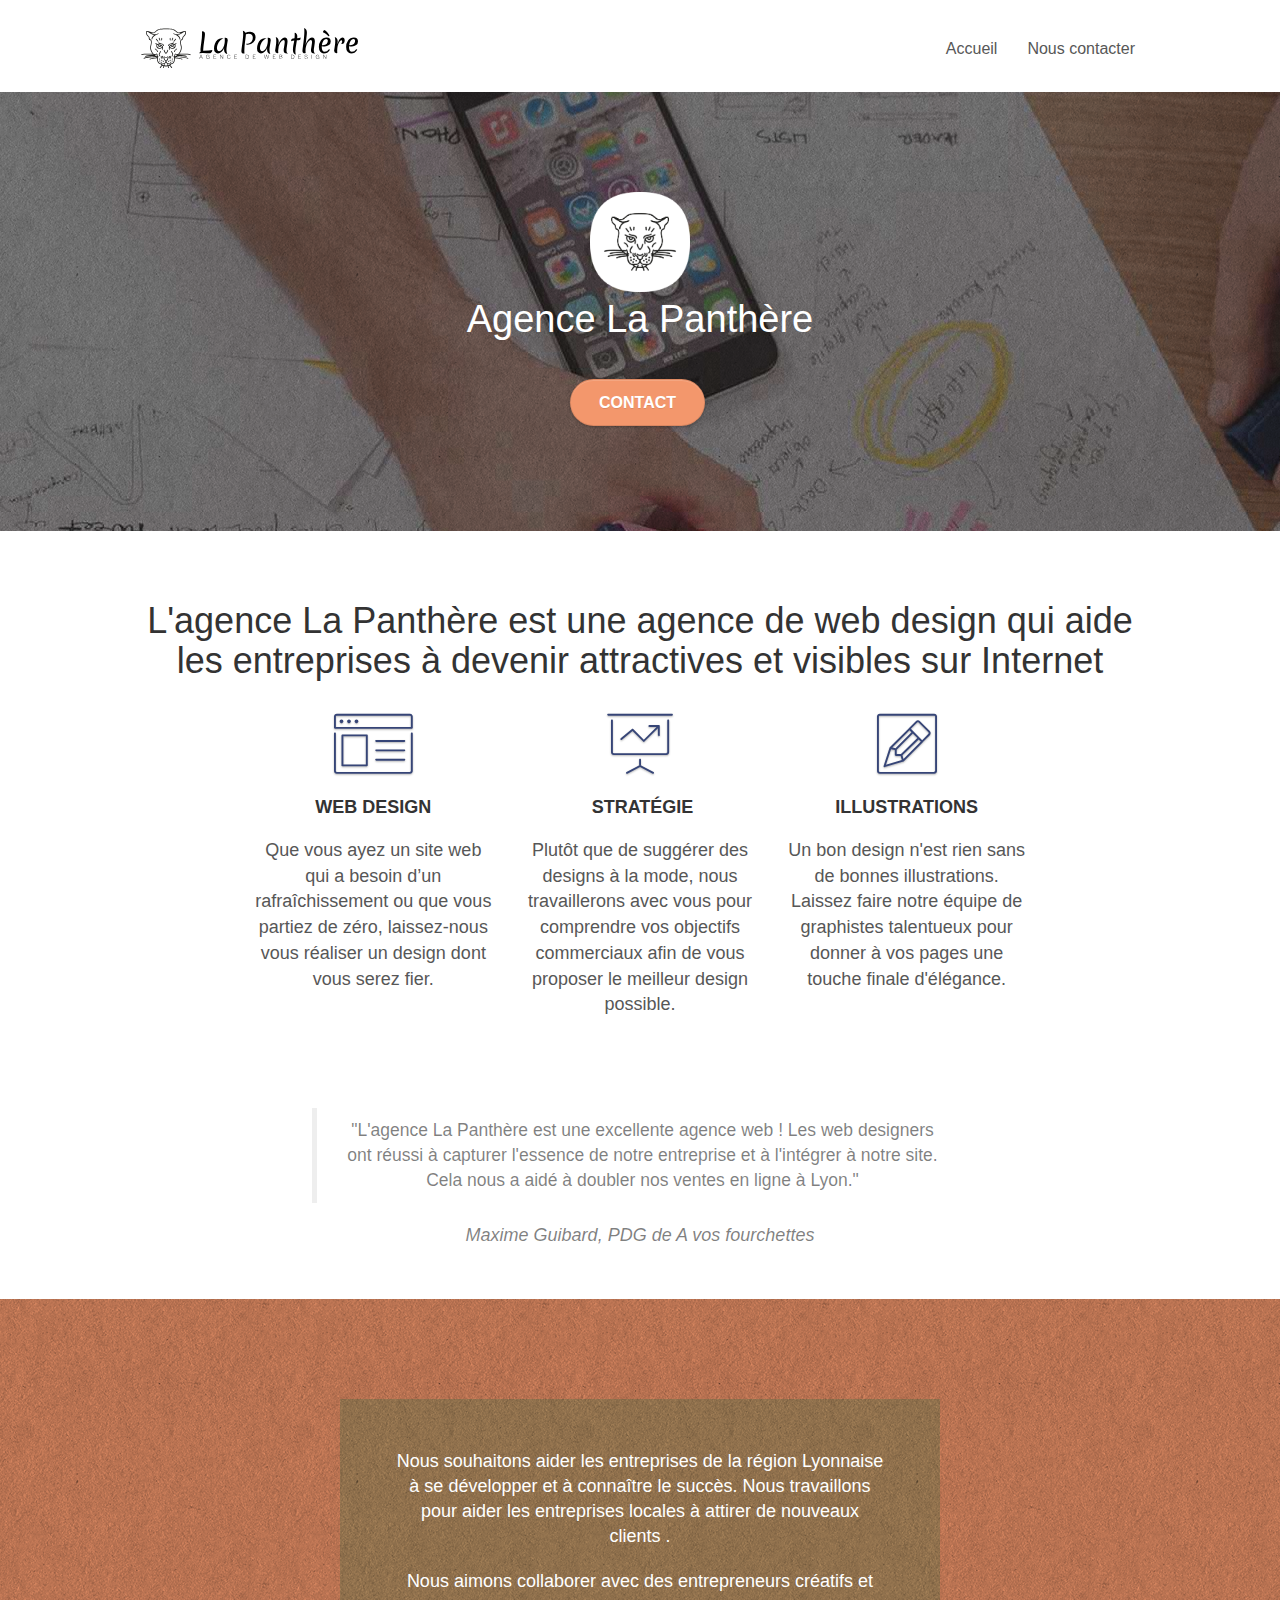
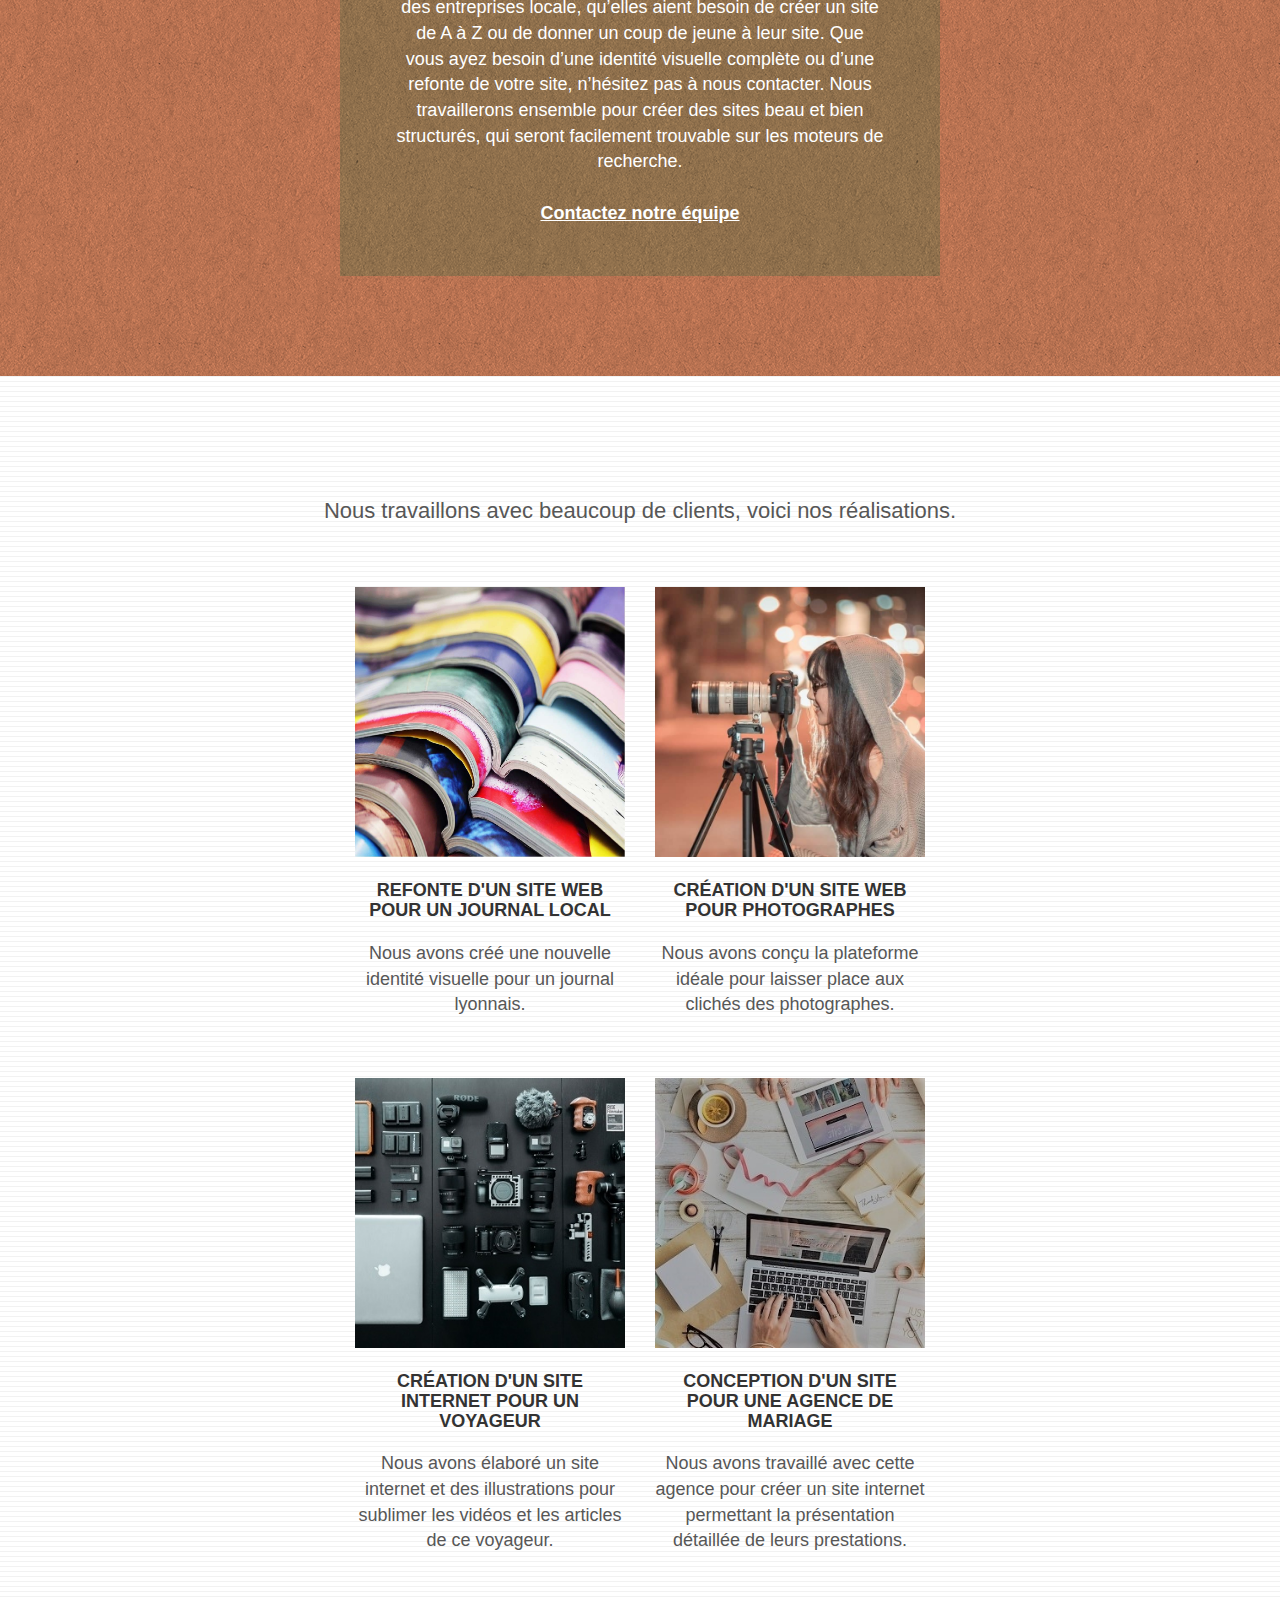
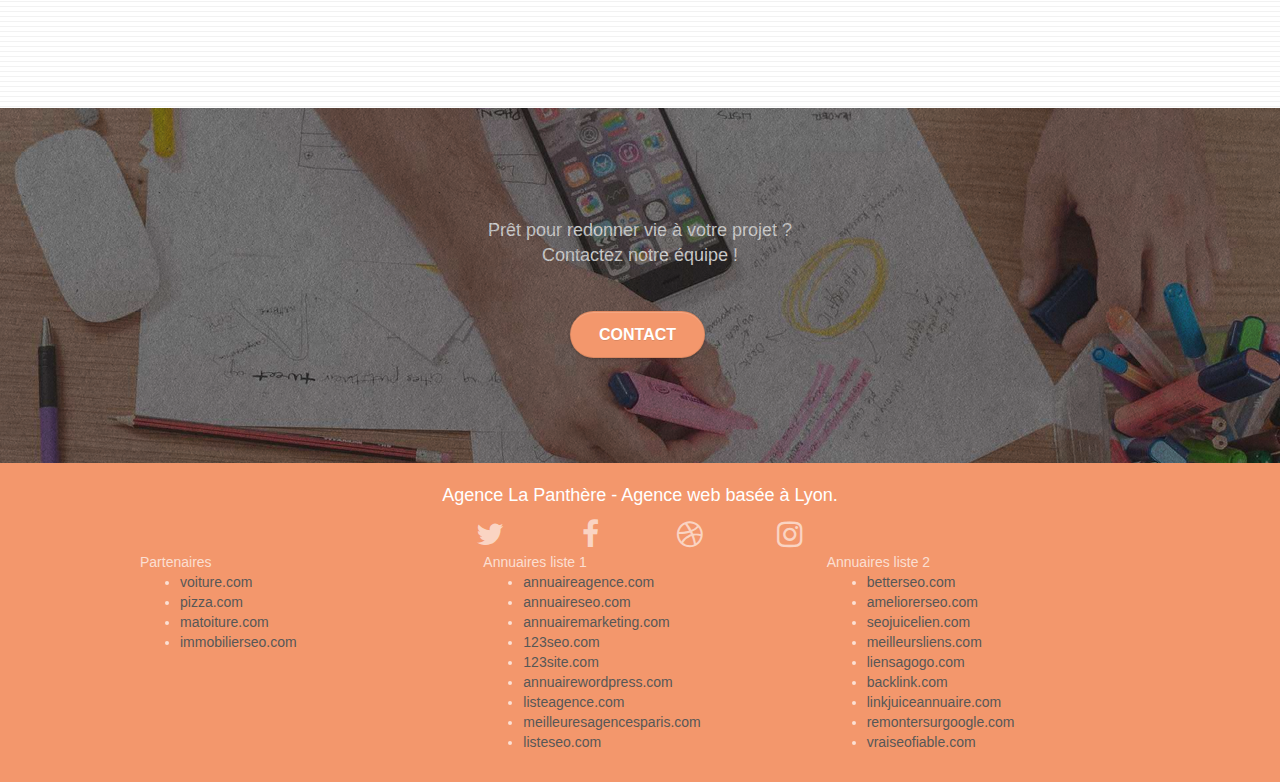
==== commit ea28cc87: "annulation Minifié cause problème d'affichage" ====
--- a/index.html
+++ b/index.html
@@ -7,10 +7,10 @@
     <meta name="viewport" content="width=device-width, initial-scale=1.0, viewport-fit=cover">
     <link rel="shortcut icon" type="image/png" href="favicon.jpg">
     
-	<link rel="stylesheet" type="text/css" href="./css/bootstrap_min.css">
-	<link rel="stylesheet" type="text/css" href="style_min.css">
-	<link rel="stylesheet" type="text/css" href="./css/font-awesome_min.css">
-	<link rel="stylesheet" type="text/css" href="./css/et-line_min.css">
+	<link rel="stylesheet" type="text/css" href="./css/bootstrap.css">
+	<link rel="stylesheet" type="text/css" href="style.css">
+	<link rel="stylesheet" type="text/css" href="./css/font-awesome.css">
+	<link rel="stylesheet" type="text/css" href="./css/et-line.css">
 	
 	<script src="./js/jquery-2.1.0.js"></script>
 	<script src="./js/bootstrap.js"></script>
--- a/style.css
+++ b/style.css
@@ -0,0 +1,1040 @@
+body {
+    margin: 0;
+    padding: 0;
+    background: #FFF;
+    overflow-x: hidden;
+    -webkit-font-smoothing: antialiased;
+    -moz-osx-font-smoothing: grayscale;
+}
+
+a,
+button {
+    transition: all .3s ease-in-out;
+    outline: none!important;
+}
+
+a:hover {
+    text-decoration: none;
+    cursor: pointer;
+}
+
+#page-loading-blocs-notifaction {
+    position: fixed;
+    top: 0;
+    bottom: 0;
+    width: 100%;
+    z-index: 100000;
+    background: #FFFFFF url("img/pageload-spinner.gif") no-repeat center center;
+}
+
+.bloc {
+    width: 100%;
+    clear: both;
+    background: 50% 50% no-repeat;
+    padding: 0 50px;
+    -webkit-background-size: cover;
+    -moz-background-size: cover;
+    -o-background-size: cover;
+    background-size: cover;
+    position: relative;
+}
+
+.bloc .container {
+    padding-left: 0;
+    padding-right: 0;
+}
+
+.bloc-lg {
+    padding: 100px 50px;
+   
+}
+
+.bloc-md {
+    padding: 50px;
+}
+
+.bloc-sm {
+    padding: 20px 50px;
+}
+
+.bg-center,
+.bg-l-edge,
+.bg-r-edge,
+.bg-t-edge,
+.bg-b-edge,
+.bg-tl-edge,
+.bg-bl-edge,
+.bg-tr-edge,
+.bg-br-edge,
+.bg-repeat {
+    -webkit-background-size: auto!important;
+    -moz-background-size: auto!important;
+    -o-background-size: auto!important;
+    background-size: auto!important;
+}
+
+.bg-repeat {
+    background: repeat;
+}
+
+.bg-t-edge {
+    background: top no-repeat;
+}
+
+.bloc-bg-texture::before {
+    content: "";
+    background-size: 2px 2px;
+    position: absolute;
+    top: 0;
+    bottom: 0;
+    left: 0;
+    right: 0;
+}
+
+.texture-paper::before {
+    background: url("img/texture-paper.png");
+    background-size: 280px 280px;
+}
+
+.b-parallax {
+    background-attachment: fixed;
+}
+
+.d-bloc {
+    color: rgba(255, 255, 255, .7);
+}
+
+.d-bloc button:hover {
+    color: rgba(255, 255, 255, .9);
+}
+
+.d-bloc .icon-round,
+.d-bloc .icon-square,
+.d-bloc .icon-rounded,
+.d-bloc .icon-semi-rounded-a,
+.d-bloc .icon-semi-rounded-b {
+    border-color: rgba(255, 255, 255, .9);
+}
+
+.d-bloc .divider-h span {
+    border-color: rgba(255, 255, 255, .2);
+}
+
+.d-bloc .a-btn,
+.d-bloc .navbar a,
+.d-bloc .navbar-brand,
+.d-bloc a .icon-sm,
+.d-bloc a .icon-md,
+.d-bloc a .icon-lg,
+.d-bloc a .icon-xl,
+.d-bloc h1 a,
+.d-bloc h2 a,
+.d-bloc h3 a,
+.d-bloc h4 a,
+.d-bloc h5 a,
+.d-bloc h6 a,
+.d-bloc p a {
+    color: rgba(255, 255, 255, .6);
+}
+
+.d-bloc .a-btn:hover,
+.d-bloc .navbar a:hover,
+.d-bloc .navbar-brand:hover,
+.d-bloc a:hover .icon-sm,
+.d-bloc a:hover .icon-md,
+.d-bloc a:hover .icon-lg,
+.d-bloc a:hover .icon-xl,
+.d-bloc h1 a:hover,
+.d-bloc h2 a:hover,
+.d-bloc h3 a:hover,
+.d-bloc h4 a:hover,
+.d-bloc h5 a:hover,
+.d-bloc h6 a:hover,
+.d-bloc p a:hover {
+    color: rgba(255, 255, 255, 1);
+}
+
+.d-bloc .navbar-toggle .icon-bar {
+    background: rgba(255, 255, 255, 1);
+}
+
+.d-bloc .btn-wire,
+.d-bloc .btn-wire:hover {
+    color: rgba(255, 255, 255, 1);
+    border-color: rgba(255, 255, 255, 1);
+}
+
+.d-bloc .panel {
+    color: rgba(0, 0, 0, .5);
+}
+
+.d-bloc .panel button:hover {
+    color: rgba(0, 0, 0, .7);
+}
+
+.d-bloc .panel icon {
+    border-color: rgba(0, 0, 0, .7);
+}
+
+.d-bloc .panel .divider-h span {
+    border-color: rgba(0, 0, 0, .1);
+}
+
+.d-bloc .panel .a-btn {
+    color: rgba(0, 0, 0, .6);
+}
+
+.d-bloc .panel .a-btn:hover {
+    color: rgba(0, 0, 0, 1);
+}
+
+.d-bloc .panel .btn-wire,
+.d-bloc .panel .btn-wire:hover {
+    color: rgba(0, 0, 0, .7);
+    border-color: rgba(0, 0, 0, .3);
+}
+
+.d-bloc .panel,
+.l-bloc {
+    color: rgba(0, 0, 0, .5);
+}
+
+.d-bloc .panel button:hover,
+.l-bloc button:hover {
+    color: rgba(0, 0, 0, .7);
+}
+
+.l-bloc .icon-round,
+.l-bloc .icon-square,
+.l-bloc .icon-rounded,
+.l-bloc .icon-semi-rounded-a,
+.l-bloc .icon-semi-rounded-b {
+    border-color: rgba(0, 0, 0, .7);
+}
+
+.d-bloc .panel .divider-h span,
+.l-bloc .divider-h span {
+    border-color: rgba(0, 0, 0, .1);
+}
+
+.d-bloc .panel .a-btn,
+.l-bloc .a-btn,
+.l-bloc .navbar a,
+.l-bloc .navbar-brand,
+.l-bloc a .icon-sm,
+.l-bloc a .icon-md,
+.l-bloc a .icon-lg,
+.l-bloc a .icon-xl,
+.l-bloc h1 a,
+.l-bloc h2 a,
+.l-bloc h3 a,
+.l-bloc h4 a,
+.l-bloc h5 a,
+.l-bloc h6 a,
+.l-bloc p a {
+    color: rgba(0, 0, 0, .6);
+}
+
+.d-bloc .panel .a-btn:hover,
+.l-bloc .a-btn:hover,
+.l-bloc .navbar a:hover,
+.l-bloc .navbar-brand:hover,
+.l-bloc a:hover .icon-sm,
+.l-bloc a:hover .icon-md,
+.l-bloc a:hover .icon-lg,
+.l-bloc a:hover .icon-xl,
+.l-bloc h1 a:hover,
+.l-bloc h2 a:hover,
+.l-bloc h3 a:hover,
+.l-bloc h4 a:hover,
+.l-bloc h5 a:hover,
+.l-bloc h6 a:hover,
+.l-bloc p a:hover {
+    color: rgba(0, 0, 0, 1);
+}
+
+.l-bloc .navbar-toggle .icon-bar {
+    color: rgba(0, 0, 0, .6);
+}
+
+.d-bloc .panel .btn-wire,
+.d-bloc .panel .btn-wire:hover,
+.l-bloc .btn-wire,
+.l-bloc .btn-wire:hover {
+    color: rgba(0, 0, 0, .7);
+    border-color: rgba(0, 0, 0, .3);
+}
+
+.voffset {
+    margin-top: 30px;
+}
+
+.voffset-lg {
+    margin-top: 80px;
+}
+
+.row-no-gutters {
+    margin-right: 0;
+    margin-left: 0;
+}
+
+.row.row-no-gutters > [class^="col-"],
+.row.row-no-gutters > [class*=" col-"] {
+    padding-right: 0;
+    padding-left: 0;
+}
+
+#bloc-1-hero h1 {
+    font-size: 32px;
+}
+
+.navbar {
+    margin-bottom: 0;
+    z-index: 1;
+}
+
+.navbar-brand {
+    height: auto;
+    padding: 3px 15px;
+    font-size: 25px;
+    font-weight: normal;
+    font-weight: 600;
+    line-height: 44px;
+}
+
+.navbar-brand img {
+    max-height: 200px;
+    margin: 0 5px 0 0;
+    display: inline;
+}
+
+.navbar-brand img[src$=svg] {
+    min-width: 100px;
+}
+
+.nav-center .navbar-brand img {
+    margin: 0;
+}
+
+.navbar .nav {
+    padding-top: 2px;
+    margin-right: -16px;
+    float: right;
+    z-index: 1;
+}
+
+.nav > li {
+    float: left;
+    margin-top: 4px;
+    font-size: 16px;
+}
+
+.navbar-nav .open .dropdown-menu > li > a {
+    text-align: inherit;
+}
+
+.nav > li a:hover,
+.nav > li a:focus {
+    background: transparent;
+}
+
+.navbar-toggle {
+    margin: 10px 10px 0 0;
+    border: 0px;
+}
+
+.navbar-toggle:hover {
+    background: transparent!important;
+}
+
+.navbar-toggle .icon-bar {
+    background-color: rgba(0, 0, 0, .5);
+    width: 26px;
+}
+
+.nav-invert .navbar .nav {
+    float: left;
+}
+
+.nav-invert .navbar-header,
+.nav-invert .navbar-brand {
+    float: right;
+    position: relative;
+    z-index: 2;
+}
+
+@media (min-width: 768px) {
+    .site-navigation {
+        position: absolute;
+        top: 50%;
+        right: 20px;
+        transform: translate(0, -50%);
+        -webkit-transform: translateY(-50%);
+    }
+    .nav > li .dropdown-menu a,
+    .nav > li .dropdown-menu a:hover {
+        color: #484848;
+    }
+    .nav-invert .site-navigation {
+        left: 0;
+        right: 0;
+    }
+    .nav-center {
+        text-align: center;
+    }
+    .nav-center .navbar-header {
+        width: 100%;
+    }
+    .nav-center .navbar-header,
+    .nav-center .navbar-brand,
+    .nav-center .nav > li {
+        float: none;
+        display: inline-block;
+    }
+    .nav-center .site-navigation {
+        position: relative;
+        width: 100%;
+        right: 0;
+        margin-right: 0px;
+        margin-top: 20px;
+    }
+    .nav-center.mini-nav .navbar-toggle {
+        float: none;
+        margin: 10px auto 0;
+    }
+}
+
+.nav > li > .dropdown a {
+    background: none!important;
+    display: block;
+    padding: 14px 15px;
+}
+
+nav .caret {
+    margin: 0 5px;
+}
+
+.dropdown-menu .dropdown-menu {
+    top: -8px;
+    left: 100%;
+}
+
+.dropdown-menu .dropmenu-flow-right {
+    top: 100%;
+    left: 0;
+    margin-left: -1px;
+    border-top-left-radius: 0;
+    border-top-right-radius: 0;
+}
+
+.dropdown-menu .dropdown span {
+    border: 4px solid black;
+    border-top-color: transparent;
+    border-right-color: transparent;
+    border-bottom-color: transparent;
+    margin: 6px -5px 0 0!important;
+    float: right;
+}
+
+.mg-md {
+    margin-top: 10px;
+    margin-bottom: 20px;
+}
+
+.mg-lg {
+    margin-top: 10px;
+    margin-bottom: 40px;
+}
+
+.btn {
+    margin: 0 5px 5px 0;
+}
+
+.btn.pull-right {
+    margin: 0 0 5px 5px;
+}
+
+.btn-d,
+.btn-d:hover,
+.btn-d:focus {
+    color: #FFF;
+    background: rgba(0, 0, 0, .3);
+}
+
+button {
+    outline: none!important;
+}
+
+.btn-rd {
+    border-radius: 40px;
+}
+
+.btn-clean {
+    border: 1px solid rgba(0, 0, 0, .08);
+    border-bottom-color: rgba(0, 0, 0, .1);
+    text-shadow: 0 1px 0 rgba(0, 0, 1, .1);
+    box-shadow: 0 1px 3px rgba(0, 0, 1, .25), inset 0 1px 0 0 rgba(255, 255, 255, .15);
+}
+
+.icon-md {
+    font-size: 30px!important;
+}
+
+.icon-lg {
+    font-size: 60px!important;
+}
+
+.sm-shadow {
+    text-shadow: 0 1px 2px rgba(0, 0, 0, .3);
+}
+
+.panel-sq,
+.panel-sq .panel-heading,
+.panel-sq .panel-footer {
+    border-radius: 0;
+}
+
+.panel-rd {
+    border-radius: 30px;
+}
+
+.panel-rd .panel-heading {
+    border-radius: 29px 29px 0 0;
+}
+
+.panel-rd .panel-footer {
+    border-radius: 0 0 29px 29px;
+}
+
+.form-control {
+    border-color: rgba(0, 0, 0, .1);
+    box-shadow: none;
+    background-color: #f7c6af;
+}
+
+.scrollToTop {
+    width: 40px;
+    height: 40px;
+    position: fixed;
+    bottom: 20px;
+    right: 20px;
+    opacity: 0;
+    z-index: 500;
+    transition: all .3s ease-in-out;
+}
+
+.scrollToTop span {
+    margin-top: 6px;
+}
+
+.showScrollTop {
+    font-size: 14px;
+    opacity: 1;
+}
+
+a[data-lightbox] {
+    position: relative;
+    display: block;
+    text-align: center;
+}
+
+a[data-lightbox]:hover::before {
+    content: "+";
+    font-family: "HelveticaNeue-Light", "Helvetica Neue Light", "Helvetica Neue", Helvetica, Arial;
+    font-size: 32px;
+    width: 50px;
+    height: 50px;
+    margin-left: -25px;
+    border-radius: 50%;
+    background: rgba(0, 0, 0, .6);
+    color: #FFF;
+    font-weight: 100;
+    z-index: 1;
+    position: absolute;
+    top: 50%;
+    transform: translateY(-50%);
+    -webkit-transform: translateY(-50%);
+}
+
+a[data-lightbox]:hover img {
+    opacity: 0.6;
+    -webkit-animation-fill-mode: none;
+    animation-fill-mode: none;
+}
+
+#lightbox-modal {
+    display: flex;
+    align-items: center;
+}
+
+#lightbox-modal .modal-dialog {
+    width: 90%;
+    max-width: 900px;
+    margin: 0 auto 0;
+}
+
+#lightbox-modal .modal-dialog img {
+    max-height: 90vh;
+    margin: 0 auto;
+}
+
+.lightbox-caption {
+    padding: 20px;
+    color: #FFF;
+    background: rgba(0, 0, 0, .5);
+    position: absolute;
+    left: 15px;
+    right: 15px;
+    bottom: 5px;
+}
+
+.close-lightbox {
+    color: #FFF;
+    font-size: 30px;
+    position: absolute;
+    top: 20px;
+    right: 20px;
+    z-index: 20;
+    background: rgba(0, 0, 0, .5);
+    border: none;
+    line-height: 30px;
+    padding: 0 9px 5px;
+    opacity: 0.3;
+}
+
+.close-lightbox:hover,
+.next-lightbox:hover,
+.prev-lightbox:hover {
+    opacity: 1.0;
+    color: #FFF;
+}
+
+.next-lightbox,
+.prev-lightbox {
+    font-size: 20px;
+    color: rgba(255, 255, 255, .9);
+    background: rgba(0, 0, 0, .5);
+    transition: all .2s ease-in-out;
+    position: absolute;
+    top: 45%;
+    z-index: 1;
+    opacity: 0.4;
+}
+
+.next-lightbox {
+    padding: 6px 8px 1px 13px;
+    right: 25px;
+}
+
+.prev-lightbox {
+    padding: 6px 13px 1px 10px;
+    left: 25px;
+}
+
+.snapshot-lb .modal-body {
+    padding-bottom: 45px;
+}
+
+.snapshot-lb .lightbox-caption {
+    padding: 0;
+    color: rgba(0, 0, 0, .5);
+    background: none;
+}
+
+h1,
+h2,
+h3,
+h4,
+h5,
+h6,
+p,
+label,
+.btn,
+a {
+    font-family: "helvetica";
+    font-weight: 400;
+    color: #575757!important;
+}
+
+.container {
+    max-width: 1000px;
+}
+
+.hero-bloc-text {
+    font-size: 38px;
+}
+
+.hero-bloc-text-sub {
+    font-size: 36px;
+}
+
+.statement-bloc-text {
+    line-height: 26px;
+    font-style: italic;
+    font-size: 20px;
+    text-align: center;
+    font-weight: lighter;
+    max-width: 520px;
+    margin: auto auto auto auto;
+}
+
+p {
+    font-size: 11px;
+}
+
+.tight-width-whitespace {
+    max-width: 600px;
+    margin: auto auto auto auto;
+}
+
+.h1 {
+    font-size: 20px;
+    font-family: "Open Sans";
+}
+
+.cta-hero {
+    margin-top: 22px;
+    color: #FFFFFF!important;
+    text-transform: uppercase;
+    padding: 12px 28px 12px 28px;
+    font-size: 16px;
+    font-weight: 700;
+}
+
+.social {
+    max-width: 400px;
+    margin: auto auto auto auto;
+}
+
+h2 {
+    font-size: 22px;
+    line-height: 1.4em;
+}
+
+h3 {
+    font-size: 15px;
+    text-transform: uppercase;
+    font-weight: 700;
+    color: #333333!important;
+}
+
+.med-width-whitespace {
+    max-width: 800px;
+    margin: auto auto auto auto;
+    box-shadow: 0px 0px 0px #000000;
+}
+
+h1 {
+    color: #333333!important;
+}
+
+h4 {
+    color: #333333!important;
+}
+
+.icons {
+    margin-bottom: 14px;
+    margin-top: 24px;
+}
+
+.white {
+    color: #FFFFFF!important;
+}
+
+.portfolio-thumb {
+    margin-bottom: 24px;
+}
+
+.portfolio-row {
+    margin-bottom: 44px;
+    margin-top: 50px;
+}
+
+.avatar {
+    box-shadow: 0px 4px 9px rgba(0, 0, 0, 0.3);
+}
+
+.black-background {
+    background-color: rgba(165, 147, 99, 0.7);
+    padding: 40px 40px 40px 40px;
+}
+
+.bold-link {
+    font-weight: 900;
+    text-decoration: underline!important;
+}
+
+.bgc-white {
+    background-color: #FFFFFF;
+}
+
+.bgc-dark-slate-blue {
+    background-color: #364577;
+}
+
+.bgc-atomic-tangerine {
+    background-color: #F3976C;
+}
+
+.tc-white {
+    color: white!important;
+}
+
+.btn-atomic-tangerine {
+    background: #F3976C;
+    color: #FFFFFF!important;
+}
+
+.btn-atomic-tangerine:hover {
+    background: #c27956!important;
+    color: #FFFFFF!important;
+}
+
+.ltc-white {
+    color: #FFFFFF!important;
+}
+
+.ltc-white:hover {
+    color: #cccccc!important;
+}
+
+.ltc-atomic-tangerine {
+    color: #F3976C!important;
+}
+
+.ltc-atomic-tangerine:hover {
+    color: #c27956!important;
+}
+
+.icon-dark-slate-blue {
+    color: #364577!important;
+    border-color: #364577!important;
+}
+
+.bg-dots-bg {
+    background-image: url("img/dots-bg.png");
+}
+
+.bg-lines-h2-bg {
+    background-image: url("img/lines-h2-bg.png");
+}
+
+.bg-banniere {
+    background-image: url("img/agence-la-panthere.jpg");
+}
+
+.bg-presentation {
+    background-image: url("img/image-de-presentation.jpg");
+}
+
+@media (max-width: 1024px) {
+    .bloc {
+        padding-left: 20px;
+        padding-right: 20px;
+    }
+    .bloc.full-width-bloc,
+    .bloc-tile-2.full-width-bloc .container,
+    .bloc-tile-3.full-width-bloc .container,
+    .bloc-tile-4.full-width-bloc .container {
+        padding-left: 0;
+        padding-right: 0;
+    }
+}
+
+@media (max-width: 992px) and (min-width: 768px) {
+    .navbar .nav {
+        max-width: 80%
+    }
+    .nav-center.navbar .nav {
+        max-width: 100%
+    }
+}
+
+@media only screen and (min-width: 768px) and (max-width: 1024px) and (orientation: landscape) {
+    .b-parallax {
+        background-attachment: scroll;
+    }
+}
+
+@media only screen and (min-width: 1024px) and (max-width: 1366px) and (-webkit-min-device-pixel-ratio: 1.5) {
+    .b-parallax {
+        background-attachment: scroll;
+    }
+}
+
+@media (max-width: 991px) {
+    .container {
+        width: 100%;
+    }
+    .b-parallax {
+        background-attachment: scroll;
+    }
+    .page-container,
+    #hero-bloc {
+        overflow-x: hidden;
+        position: relative;
+    }
+    
+    .bloc-group,
+    .bloc-group .bloc {
+        display: block;
+        width: 100%;
+    }
+    .bloc-fill-screen .fill-bloc-top-edge,
+    .bloc-fill-screen .fill-bloc-bottom-edge {
+        padding: 0 20px;
+        
+    }
+}
+
+@media (max-width: 767px) {
+    .page-container {
+        overflow-x: hidden;
+        position: relative;
+    }
+    h1,
+    h2,
+    h3,
+    h4,
+    h5,
+    h6,
+    p,
+    #disqus_thread {
+        padding-left: 10px!important;
+        padding-right: 10px!important;
+    }
+    .b-parallax {
+        background-attachment: scroll;
+    }
+    .navbar .nav {
+        padding-top: 0;
+        border-top: 1px solid rgba(0, 0, 0, .2);
+        float: none!important;
+    }
+    .navbar.row {
+        margin-left: 0;
+        margin-right: 0;
+    }
+    .site-navigation {
+        position: inherit;
+        transform: none;
+        -webkit-transform: none;
+        -ms-transform: none;
+    }
+    .nav > li {
+        margin-top: 0;
+        border-bottom: 1px solid rgba(0, 0, 0, .1);
+        background: rgba(0, 0, 0, .05);
+        text-align: left;
+        padding-left: 15px;
+        width: 100%;
+    }
+    .nav > li:hover {
+        background: rgba(0, 0, 0, .08);
+    }
+    .dropdown .dropdown a .caret {
+        float: none;
+        margin: 5px 0 0 10px!important;
+        border: 4px solid black;
+        border-bottom-color: transparent;
+        border-right-color: transparent;
+        border-left-color: transparent;
+    }
+    #hero-bloc .navbar .nav {
+        background: rgba(0, 0, 0, .8);
+    }
+    #hero-bloc .navbar .nav a {
+        color: rgba(255, 255, 255, .6);
+    }
+    .hero {
+        padding: 50px 0;
+    }
+    .hero-nav {
+        left: -1px;
+        right: -1px;
+    }
+    .navbar-collapse {
+        padding: 0;
+        overflow-x: hidden;
+        -webkit-box-shadow: none;
+        box-shadow: none;
+    }
+    .navbar-brand img {
+        max-height: 40px;
+        width: auto;
+    }
+    .nav-invert .navbar-header {
+        float: none;
+        width: 100%;
+    }
+    .nav-invert .navbar-toggle {
+        float: left;
+        margin-left: 10px;
+    }
+    .bloc {
+        padding-left: 0;
+        padding-right: 0;
+    }
+    .bloc-xxl,
+    .bloc-xl,
+    .bloc-lg {
+        padding: 40px 0;
+    }
+    .bloc-sm,
+    .bloc-md {
+        padding-left: 0;
+        padding-right: 0;
+    }
+    .bloc-tile-2 .container,
+    .bloc-tile-3 .container,
+    .bloc-tile-4 .container,
+    .bloc-fill-screen .fill-bloc-top-edge,
+    .bloc-fill-screen .fill-bloc-bottom-edge {
+        padding-left: 0;
+        padding-right: 0;
+    }
+    .a-block {
+        padding: 0 10px;
+    }
+    .btn-dwn {
+        display: none;
+    }
+    .voffset {
+        margin-top: 5px;
+    }
+    .voffset-md {
+        margin-top: 20px;
+    }
+    .voffset-lg {
+        margin-top: 30px;
+    }
+    form {
+        padding: 5px;
+    }
+    .close-lightbox {
+        display: inline-block;
+    }
+    .blocsapp-device-iphone5 {
+        background-size: 216px 425px;
+        padding-top: 60px;
+        width: 216px;
+        height: 425px;
+    }
+    .blocsapp-device-iphone5 img {
+        width: 180px;
+        height: 320px;
+    }
+}
+
+@media (max-width: 400px) {
+    .bloc {
+        padding-left: 0;
+        padding-right: 0;
+    }
+}
+
+@media (max-width: 767px) {
+    .bloc-mob-center-text {
+        text-align: center;
+    }
+}--- a/css/et-line.css
+++ b/css/et-line.css
@@ -0,0 +1,519 @@
+@font-face {
+    font-family: et-line;
+    src: url(../fonts/et-line.eot);
+    src: url(../fonts/et-line.eot?#iefix) format('embedded-opentype'), url(../fonts/et-line.woff) format('woff'), url(../fonts/et-line.ttf) format('truetype'), url(../fonts/et-line.svg#et-line) format('svg');
+    font-weight: 400;
+    font-style: normal
+}
+
+.et-icon-adjustments,
+.et-icon-alarmclock,
+.et-icon-anchor,
+.et-icon-aperture,
+.et-icon-attachment,
+.et-icon-bargraph,
+.et-icon-basket,
+.et-icon-beaker,
+.et-icon-bike,
+.et-icon-book-open,
+.et-icon-briefcase,
+.et-icon-browser,
+.et-icon-calendar,
+.et-icon-camera,
+.et-icon-caution,
+.et-icon-chat,
+.et-icon-circle-compass,
+.et-icon-clipboard,
+.et-icon-clock,
+.et-icon-cloud,
+.et-icon-compass,
+.et-icon-desktop,
+.et-icon-dial,
+.et-icon-document,
+.et-icon-documents,
+.et-icon-download,
+.et-icon-dribbble,
+.et-icon-edit,
+.et-icon-envelope,
+.et-icon-expand,
+.et-icon-facebook,
+.et-icon-flag,
+.et-icon-focus,
+.et-icon-gears,
+.et-icon-genius,
+.et-icon-gift,
+.et-icon-global,
+.et-icon-globe,
+.et-icon-googleplus,
+.et-icon-grid,
+.et-icon-happy,
+.et-icon-hazardous,
+.et-icon-heart,
+.et-icon-hotairballoon,
+.et-icon-hourglass,
+.et-icon-key,
+.et-icon-laptop,
+.et-icon-layers,
+.et-icon-lifesaver,
+.et-icon-lightbulb,
+.et-icon-linegraph,
+.et-icon-linkedin,
+.et-icon-lock,
+.et-icon-magnifying-glass,
+.et-icon-map,
+.et-icon-map-pin,
+.et-icon-megaphone,
+.et-icon-mic,
+.et-icon-mobile,
+.et-icon-newspaper,
+.et-icon-notebook,
+.et-icon-paintbrush,
+.et-icon-paperclip,
+.et-icon-pencil,
+.et-icon-phone,
+.et-icon-picture,
+.et-icon-pictures,
+.et-icon-piechart,
+.et-icon-presentation,
+.et-icon-pricetags,
+.et-icon-printer,
+.et-icon-profile-female,
+.et-icon-profile-male,
+.et-icon-puzzle,
+.et-icon-quote,
+.et-icon-recycle,
+.et-icon-refresh,
+.et-icon-ribbon,
+.et-icon-rss,
+.et-icon-sad,
+.et-icon-scissors,
+.et-icon-scope,
+.et-icon-search,
+.et-icon-shield,
+.et-icon-speedometer,
+.et-icon-strategy,
+.et-icon-streetsign,
+.et-icon-tablet,
+.et-icon-target,
+.et-icon-telescope,
+.et-icon-toolbox,
+.et-icon-tools,
+.et-icon-tools-2,
+.et-icon-trophy,
+.et-icon-tumblr,
+.et-icon-twitter,
+.et-icon-upload,
+.et-icon-video,
+.et-icon-wallet,
+.et-icon-wine {
+    font-family: et-line;
+    speak: none;
+    font-style: normal;
+    font-weight: 400;
+    font-variant: normal;
+    text-transform: none;
+    line-height: 1;
+    -webkit-font-smoothing: antialiased;
+    -moz-osx-font-smoothing: grayscale;
+    display: inline-block
+}
+
+.et-icon-mobile:before {
+    content: "\e000"
+}
+
+.et-icon-laptop:before {
+    content: "\e001"
+}
+
+.et-icon-desktop:before {
+    content: "\e002"
+}
+
+.et-icon-tablet:before {
+    content: "\e003"
+}
+
+.et-icon-phone:before {
+    content: "\e004"
+}
+
+.et-icon-document:before {
+    content: "\e005"
+}
+
+.et-icon-documents:before {
+    content: "\e006"
+}
+
+.et-icon-search:before {
+    content: "\e007"
+}
+
+.et-icon-clipboard:before {
+    content: "\e008"
+}
+
+.et-icon-newspaper:before {
+    content: "\e009"
+}
+
+.et-icon-notebook:before {
+    content: "\e00a"
+}
+
+.et-icon-book-open:before {
+    content: "\e00b"
+}
+
+.et-icon-browser:before {
+    content: "\e00c"
+}
+
+.et-icon-calendar:before {
+    content: "\e00d"
+}
+
+.et-icon-presentation:before {
+    content: "\e00e"
+}
+
+.et-icon-picture:before {
+    content: "\e00f"
+}
+
+.et-icon-pictures:before {
+    content: "\e010"
+}
+
+.et-icon-video:before {
+    content: "\e011"
+}
+
+.et-icon-camera:before {
+    content: "\e012"
+}
+
+.et-icon-printer:before {
+    content: "\e013"
+}
+
+.et-icon-toolbox:before {
+    content: "\e014"
+}
+
+.et-icon-briefcase:before {
+    content: "\e015"
+}
+
+.et-icon-wallet:before {
+    content: "\e016"
+}
+
+.et-icon-gift:before {
+    content: "\e017"
+}
+
+.et-icon-bargraph:before {
+    content: "\e018"
+}
+
+.et-icon-grid:before {
+    content: "\e019"
+}
+
+.et-icon-expand:before {
+    content: "\e01a"
+}
+
+.et-icon-focus:before {
+    content: "\e01b"
+}
+
+.et-icon-edit:before {
+    content: "\e01c"
+}
+
+.et-icon-adjustments:before {
+    content: "\e01d"
+}
+
+.et-icon-ribbon:before {
+    content: "\e01e"
+}
+
+.et-icon-hourglass:before {
+    content: "\e01f"
+}
+
+.et-icon-lock:before {
+    content: "\e020"
+}
+
+.et-icon-megaphone:before {
+    content: "\e021"
+}
+
+.et-icon-shield:before {
+    content: "\e022"
+}
+
+.et-icon-trophy:before {
+    content: "\e023"
+}
+
+.et-icon-flag:before {
+    content: "\e024"
+}
+
+.et-icon-map:before {
+    content: "\e025"
+}
+
+.et-icon-puzzle:before {
+    content: "\e026"
+}
+
+.et-icon-basket:before {
+    content: "\e027"
+}
+
+.et-icon-envelope:before {
+    content: "\e028"
+}
+
+.et-icon-streetsign:before {
+    content: "\e029"
+}
+
+.et-icon-telescope:before {
+    content: "\e02a"
+}
+
+.et-icon-gears:before {
+    content: "\e02b"
+}
+
+.et-icon-key:before {
+    content: "\e02c"
+}
+
+.et-icon-paperclip:before {
+    content: "\e02d"
+}
+
+.et-icon-attachment:before {
+    content: "\e02e"
+}
+
+.et-icon-pricetags:before {
+    content: "\e02f"
+}
+
+.et-icon-lightbulb:before {
+    content: "\e030"
+}
+
+.et-icon-layers:before {
+    content: "\e031"
+}
+
+.et-icon-pencil:before {
+    content: "\e032"
+}
+
+.et-icon-tools:before {
+    content: "\e033"
+}
+
+.et-icon-tools-2:before {
+    content: "\e034"
+}
+
+.et-icon-scissors:before {
+    content: "\e035"
+}
+
+.et-icon-paintbrush:before {
+    content: "\e036"
+}
+
+.et-icon-magnifying-glass:before {
+    content: "\e037"
+}
+
+.et-icon-circle-compass:before {
+    content: "\e038"
+}
+
+.et-icon-linegraph:before {
+    content: "\e039"
+}
+
+.et-icon-mic:before {
+    content: "\e03a"
+}
+
+.et-icon-strategy:before {
+    content: "\e03b"
+}
+
+.et-icon-beaker:before {
+    content: "\e03c"
+}
+
+.et-icon-caution:before {
+    content: "\e03d"
+}
+
+.et-icon-recycle:before {
+    content: "\e03e"
+}
+
+.et-icon-anchor:before {
+    content: "\e03f"
+}
+
+.et-icon-profile-male:before {
+    content: "\e040"
+}
+
+.et-icon-profile-female:before {
+    content: "\e041"
+}
+
+.et-icon-bike:before {
+    content: "\e042"
+}
+
+.et-icon-wine:before {
+    content: "\e043"
+}
+
+.et-icon-hotairballoon:before {
+    content: "\e044"
+}
+
+.et-icon-globe:before {
+    content: "\e045"
+}
+
+.et-icon-genius:before {
+    content: "\e046"
+}
+
+.et-icon-map-pin:before {
+    content: "\e047"
+}
+
+.et-icon-dial:before {
+    content: "\e048"
+}
+
+.et-icon-chat:before {
+    content: "\e049"
+}
+
+.et-icon-heart:before {
+    content: "\e04a"
+}
+
+.et-icon-cloud:before {
+    content: "\e04b"
+}
+
+.et-icon-upload:before {
+    content: "\e04c"
+}
+
+.et-icon-download:before {
+    content: "\e04d"
+}
+
+.et-icon-target:before {
+    content: "\e04e"
+}
+
+.et-icon-hazardous:before {
+    content: "\e04f"
+}
+
+.et-icon-piechart:before {
+    content: "\e050"
+}
+
+.et-icon-speedometer:before {
+    content: "\e051"
+}
+
+.et-icon-global:before {
+    content: "\e052"
+}
+
+.et-icon-compass:before {
+    content: "\e053"
+}
+
+.et-icon-lifesaver:before {
+    content: "\e054"
+}
+
+.et-icon-clock:before {
+    content: "\e055"
+}
+
+.et-icon-aperture:before {
+    content: "\e056"
+}
+
+.et-icon-quote:before {
+    content: "\e057"
+}
+
+.et-icon-scope:before {
+    content: "\e058"
+}
+
+.et-icon-alarmclock:before {
+    content: "\e059"
+}
+
+.et-icon-refresh:before {
+    content: "\e05a"
+}
+
+.et-icon-happy:before {
+    content: "\e05b"
+}
+
+.et-icon-sad:before {
+    content: "\e05c"
+}
+
+.et-icon-facebook:before {
+    content: "\e05d"
+}
+
+.et-icon-twitter:before {
+    content: "\e05e"
+}
+
+.et-icon-googleplus:before {
+    content: "\e05f"
+}
+
+.et-icon-rss:before {
+    content: "\e060"
+}
+
+.et-icon-tumblr:before {
+    content: "\e061"
+}
+
+.et-icon-linkedin:before {
+    content: "\e062"
+}
+
+.et-icon-dribbble:before {
+    content: "\e063"
+}